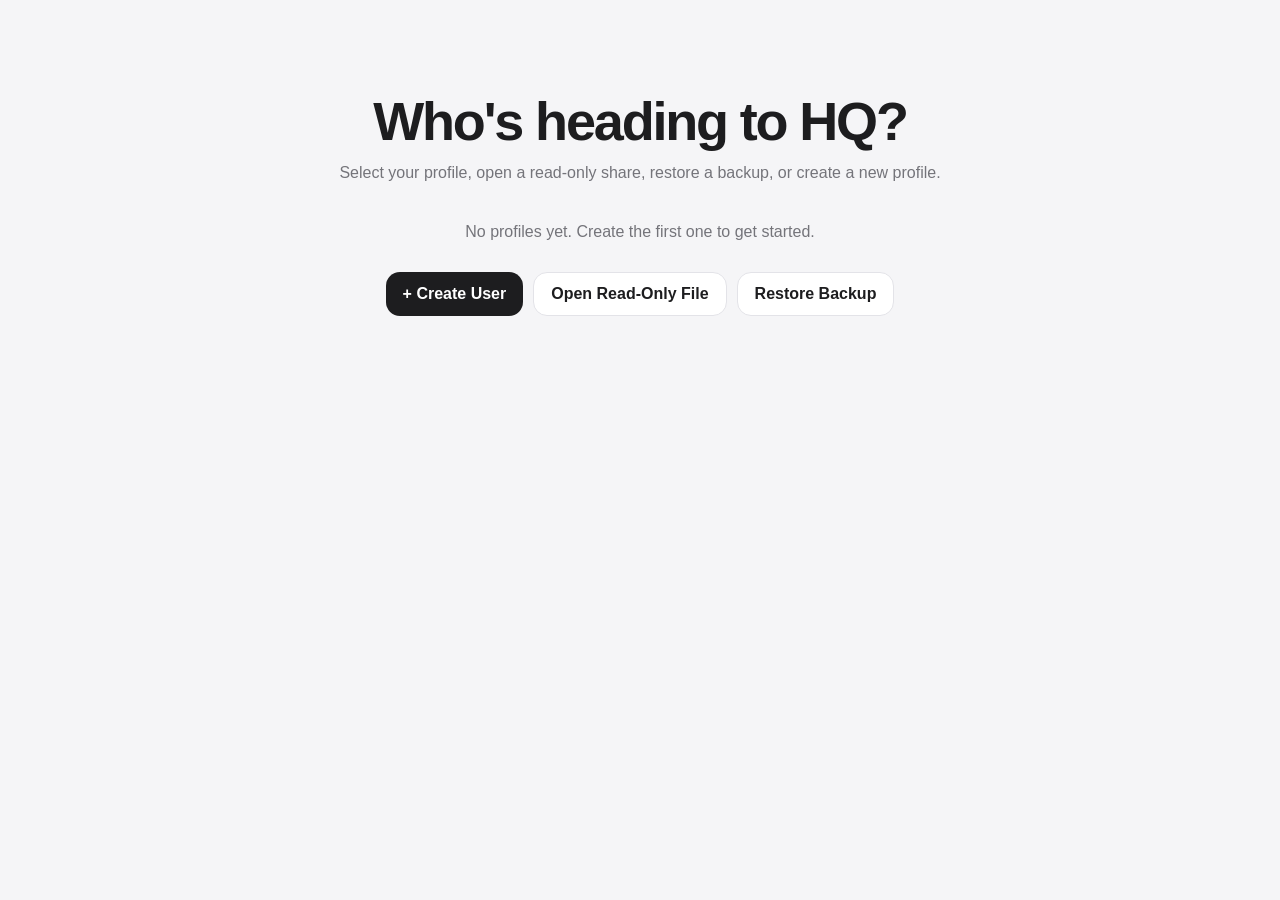
==== index.html @ ec0fa62e "Add Kindergarten to Grade 9 Math curriculum" ====
<!DOCTYPE html>
<html lang="en">
<head>
  <meta charset="UTF-8" />
  <meta name="viewport" content="width=device-width, initial-scale=1.0" />
  <title>Teacher HQ</title>
  <link rel="stylesheet" href="styles.css?v=9" />
  <link rel="stylesheet" href="lesson-planner.css?v=1" />
</head>
<body>

  <main id="userSelectionView" class="view">
    <section class="user-selection-shell">
      <div class="welcome-heading">
        <h1>Who's heading to HQ?</h1>
        <p>Select your profile, open a read-only share, restore a backup, or create a new profile.</p>
      </div>

      <div id="profileList" class="profile-grid"></div>

      <div class="stacked-actions">
        <button id="createUserButton" class="primary-button">+ Create User</button>
        <button id="openReadOnlyButton" class="secondary-button">Open Read-Only File</button>
        <button id="restoreBackupButton" class="secondary-button">Restore Backup</button>
      </div>

      <input id="readOnlyFileInput" class="hidden" type="file" accept=".html,.json,text/html,application/json" />
      <input id="restoreBackupInput" class="hidden" type="file" accept=".html,.json,text/html,application/json" />
    </section>
  </main>

  <main id="teacherHQView" class="view hidden">
    <div class="page-shell">
      <header class="top-bar">
        <div class="title-row">
          <h1>Teacher HQ</h1>
          <div id="readOnlyBanner" class="read-only-badge hidden">Read View</div>
        </div>

        <div class="current-user-area">
          <div id="currentUserAvatar" class="mini-avatar"></div>
          <div class="current-user-text">
            <span id="currentUsername"></span>
            <button id="switchUserButton" class="text-button">Switch User</button>
          </div>
        </div>
      </header>

      <section class="section">
        <div class="section-heading-row">
          <div>
            <h2>Overview</h2>
            <p id="activeTermsLabel" class="section-subtitle">No school terms yet.</p>
          </div>

          <div class="section-action-row edit-only">
            <button id="manageDaysOffButton" class="secondary-button icon-text-button" title="Manage holidays, PD days, and other no-school dates">🌴 Days Off</button>
            <button id="addTermButton" class="secondary-button">+ Add School Term</button>
          </div>
        </div>

        <div id="backupReminder" class="notice notice-backup hidden" role="status">
          <div class="notice-icon">↓</div>
          <div>
            <strong>Today's backup has not been downloaded yet.</strong>
            <p>Your working data is still stored in this browser. Download a daily backup for a portable recovery copy.</p>
          </div>
          <button id="backupReminderButton" class="secondary-button">Download Backup</button>
        </div>

        <div id="unplannedAlert" class="notice notice-danger hidden" role="status">
          <div class="notice-icon">!</div>
          <div>
            <strong id="unplannedAlertText">Unplanned instructional blocks need attention</strong>
            <p>Only Instructional Time blocks are included in this planning alert.</p>
          </div>
        </div>

        <div id="conflictAlert" class="notice notice-warning hidden" role="status">
          <div class="notice-icon">!</div>
          <div>
            <strong id="conflictAlertText">Schedule conflicts need review</strong>
            <p>Overlapping blocks are allowed, but are highlighted so you can confirm that the overlap is intentional.</p>
          </div>
        </div>

        <div id="pdAlert" class="notice notice-info hidden" role="status">
          <div class="notice-icon">i</div>
          <div>
            <strong id="pdAlertText">PD Day details need attention</strong>
            <p id="pdAlertDetail">A PD Day within the next two weeks is missing a location or topic.</p>
          </div>
          <button id="pdAlertButton" class="secondary-button edit-only">Review PD Days</button>
        </div>

        <section id="calendarCard" class="calendar-card" aria-label="Open full calendar">
          <div class="calendar-header">
            <div>
              <p class="small-label">Calendar</p>
              <h3 id="monthTitle"></h3>
            </div>
            <div class="calendar-controls">
              <button id="previousMonth" class="icon-button" aria-label="Previous month">←</button>
              <button id="nextMonth" class="icon-button" aria-label="Next month">→</button>
            </div>
          </div>

          <div id="calendarGrid" class="calendar-grid"></div>

          <div class="calendar-legend">
            <span><i class="legend-dot legend-red"></i> Unplanned</span>
            <span><i class="legend-dot legend-green"></i> Planned</span>
            <span><i class="legend-dot legend-yellow"></i> Conflict</span>
            <span><i class="legend-dot legend-blue"></i> Days Off / PD</span>
            <span><i class="legend-dot legend-grey"></i> Past / weekend</span>
          </div>

          <div class="calendar-footer">Click the calendar background to open the full calendar</div>
        </section>

        <div id="termSummaryList" class="term-summary-list"></div>
      </section>

      <section class="section">
        <div class="section-heading-row">
          <div>
            <h2>Unit Planner</h2>
            <p class="section-subtitle">Create units, select curriculum when available, allocate instructional hours, and build lesson placeholders from your real schedule.</p>
          </div>
          <button id="openUnitPlannerButton" class="primary-button edit-only">Open Unit Planner</button>
        </div>
        <div id="unitOverviewList" class="unit-overview-list"></div>
      </section>

      <section id="weeklyScheduleSection" class="section hidden">
        <div class="section-heading-row">
          <div>
            <h2>Weekly Blocks</h2>
            <p class="section-subtitle">Instructional Time blocks only. Red means the next occurrence needs planning; green means the next occurrence is planned.</p>
          </div>
        </div>
        <div id="weeklyScheduleDisplay"></div>
      </section>

      <section id="termsSection" class="section hidden">
        <div class="section-heading-row">
          <div>
            <h2>School Terms</h2>
            <p class="section-subtitle">Terms may overlap. Schedule changes create a new effective version so previous dates stay intact.</p>
          </div>
        </div>
        <div id="termsList" class="terms-list"></div>
      </section>

      <section class="section">
        <div class="section-heading-row">
          <div>
            <h2>Backup &amp; Share</h2>
            <p class="section-subtitle">Backups are restorable. Read View files can be opened directly or loaded into Teacher HQ without changing local data.</p>
          </div>
        </div>
        <div class="backup-actions">
          <button id="downloadBackupButton" class="primary-button">Download Daily Backup</button>
          <button id="downloadReadViewButton" class="secondary-button">Download Read View</button>
          <button id="previewReadViewButton" class="secondary-button">Preview Read View</button>
          <button id="restoreBackupHQButton" class="secondary-button edit-only">Restore Backup</button>
        </div>
        <p id="backupStatusText" class="section-subtitle backup-status"></p>
      </section>
    </div>
  </main>

  <dialog id="createUserDialog" class="modal">
    <form id="createUserForm" class="modal-content">
      <div class="modal-heading">
        <h2>Create User</h2>
        <button type="button" id="closeCreateUserButton" class="close-button" aria-label="Close">×</button>
      </div>
      <label class="form-field"><span>Username</span><input id="newUsername" type="text" maxlength="30" required placeholder="Enter a name" /></label>
      <fieldset class="form-field">
        <legend>Profile Colour</legend>
        <div id="profileColourChoices" class="colour-options">
          <button type="button" class="colour-choice" data-colour="#ff5f8f" style="--profile-colour:#ff5f8f" aria-label="Pink"></button>
          <button type="button" class="colour-choice" data-colour="#8c6cff" style="--profile-colour:#8c6cff" aria-label="Purple"></button>
          <button type="button" class="colour-choice" data-colour="#33c7ff" style="--profile-colour:#33c7ff" aria-label="Blue"></button>
          <button type="button" class="colour-choice" data-colour="#39d98a" style="--profile-colour:#39d98a" aria-label="Green"></button>
          <button type="button" class="colour-choice" data-colour="#b7f23a" style="--profile-colour:#b7f23a" aria-label="Lime"></button>
          <button type="button" class="colour-choice" data-colour="#ffb347" style="--profile-colour:#ffb347" aria-label="Orange"></button>
        </div>
      </fieldset>
      <label class="form-field"><span>Profile Picture <small>(optional)</small></span><input id="profileImageInput" type="file" accept="image/*" /></label>
      <div class="modal-actions"><button type="button" id="cancelCreateUserButton" class="secondary-button">Cancel</button><button type="submit" class="primary-button">Create User</button></div>
    </form>
  </dialog>

  <dialog id="termDialog" class="modal large-modal">
    <div class="modal-content">
      <div class="modal-heading">
        <div><h2 id="termDialogHeading">Add School Term</h2><p id="termDialogSubtitle" class="section-subtitle">Add a date range and its standard weekly schedule.</p></div>
        <button id="closeTermButton" type="button" class="close-button" aria-label="Close">×</button>
      </div>
      <section class="setup-section">
        <h3>Term Details</h3>
        <div class="form-grid">
          <label class="form-field"><span>Term Name</span><input id="termName" type="text" placeholder="2026/2027 — Fall Schedule" /></label>
          <label class="form-field"><span>Start Date</span><input id="termStart" type="date" /></label>
          <label class="form-field"><span>End Date</span><input id="termEnd" type="date" /></label>
        </div>
        <label id="effectiveDateField" class="form-field hidden"><span>Schedule changes effective</span><input id="scheduleEffectiveDate" type="date" /><small>Dates before this remain exactly as they were.</small></label>
      </section>
      <section class="setup-section">
        <div class="section-heading-row">
          <div><h3>Standard Weekly Schedule</h3><p class="section-subtitle">Overlaps are allowed and will be flagged.</p></div>
          <button id="addScheduleBlockButton" type="button" class="secondary-button">+ Add Block</button>
        </div>
        <div id="scheduleBuilder" class="weekly-schedule">
          <div class="weekday-column weekend-column"><h4>Sunday</h4><div id="SundayBlocks" class="weekday-blocks"></div></div>
          <div class="weekday-column"><h4>Monday</h4><div id="MondayBlocks" class="weekday-blocks"></div></div>
          <div class="weekday-column"><h4>Tuesday</h4><div id="TuesdayBlocks" class="weekday-blocks"></div></div>
          <div class="weekday-column"><h4>Wednesday</h4><div id="WednesdayBlocks" class="weekday-blocks"></div></div>
          <div class="weekday-column"><h4>Thursday</h4><div id="ThursdayBlocks" class="weekday-blocks"></div></div>
          <div class="weekday-column"><h4>Friday</h4><div id="FridayBlocks" class="weekday-blocks"></div></div>
          <div class="weekday-column weekend-column"><h4>Saturday</h4><div id="SaturdayBlocks" class="weekday-blocks"></div></div>
        </div>
      </section>
      <div class="modal-actions"><button id="cancelTermButton" type="button" class="secondary-button">Cancel</button><button id="saveTermButton" type="button" class="primary-button">Save Term</button></div>
    </div>
  </dialog>

  <dialog id="scheduleBlockDialog" class="modal">
    <form id="scheduleBlockForm" class="modal-content">
      <div class="modal-heading"><h2 id="scheduleBlockHeading">Add Block</h2><button id="closeScheduleBlockButton" type="button" class="close-button" aria-label="Close">×</button></div>
      <div class="form-field day-selector-field">
        <span>Repeat on</span>
        <div id="blockDayChoices" class="day-checkbox-row">
          <label class="day-checkbox weekend-day"><input type="checkbox" value="Sunday" /><span>Sun</span></label>
          <label class="day-checkbox"><input type="checkbox" value="Monday" checked /><span>Mon</span></label>
          <label class="day-checkbox"><input type="checkbox" value="Tuesday" /><span>Tue</span></label>
          <label class="day-checkbox"><input type="checkbox" value="Wednesday" /><span>Wed</span></label>
          <label class="day-checkbox"><input type="checkbox" value="Thursday" /><span>Thu</span></label>
          <label class="day-checkbox"><input type="checkbox" value="Friday" /><span>Fri</span></label>
          <label class="day-checkbox weekend-day"><input type="checkbox" value="Saturday" /><span>Sat</span></label>
        </div>
      </div>
      <div class="form-grid">
        <label class="form-field"><span>Start Time</span><input id="blockStartTime" type="time" value="08:00" required /></label>
        <label class="form-field"><span>End Time</span><input id="blockEndTime" type="time" value="09:00" required /></label>
        <label class="form-field"><span>Block Type</span><select id="blockType" required><option value="Instructional Time">Instructional Time</option><option value="Admin">Admin</option><option value="Prep / Planning">Prep / Planning</option><option value="Recess">Recess</option><option value="Lunch">Lunch</option><option value="Duty / Supervision">Duty / Supervision</option><option value="Other">Other</option></select></label>
      </div>
      <label class="form-field"><span>Optional Label</span><input id="blockLabel" type="text" placeholder="Morning routine, assembly, library..." /></label>
      <section id="instructionalOptions">
        <div class="form-grid two-column-grid">
          <label class="form-field"><span>Grade</span><select id="blockGrade"><option value="">Select grade</option></select></label>
          <label class="form-field"><span>Subject</span><select id="blockSubject"><option value="">Select subject</option></select></label>
        </div>
        <label class="checkbox-row"><input id="splitClassCheckbox" type="checkbox" /><span>This is a split class</span></label>
        <div id="splitGradeArea" class="hidden"><p class="field-heading">Select the grades in this split class</p><div id="splitGradeChoices" class="split-grade-options"></div></div>
        <div class="custom-entry-row"><button id="addCustomGradeButton" type="button" class="text-button">+ Add Grade</button><button id="addCustomSubjectButton" type="button" class="text-button">+ Add Subject</button></div>
      </section>
      <div class="modal-actions"><button id="cancelScheduleBlockButton" type="button" class="secondary-button">Cancel</button><button type="submit" class="primary-button">Save Block</button></div>
    </form>
  </dialog>

  <dialog id="dayDetailsDialog" class="modal">
    <div class="modal-content">
      <div class="modal-heading"><div><h2 id="dayDetailsHeading">Day Details</h2><p class="section-subtitle">Scheduled blocks for this date.</p></div><button id="closeDayDetailsButton" type="button" class="close-button" aria-label="Close">×</button></div>
      <div id="dayExceptionSummary" class="day-exception-summary hidden"></div>
      <div id="dayDetailsList" class="day-details-list"></div>
    </div>
  </dialog>

  <dialog id="daysOffDialog" class="modal extra-large-modal">
    <div class="modal-content">
      <div class="modal-heading">
        <div>
          <h2>Days Off &amp; PD Days</h2>
          <p class="section-subtitle">Add one day or a date range. These dates stay visible on the calendar, but instructional time and unit lessons are removed from them.</p>
        </div>
        <button id="closeDaysOffButton" type="button" class="close-button" aria-label="Close">×</button>
      </div>

      <div class="days-off-layout refined-days-off-layout">
        <form id="dayOffForm" class="day-off-form refined-day-off-form">
          <input id="dayOffId" type="hidden" />
          <input id="dayOffType" type="hidden" value="" />

          <section class="day-off-question-card">
            <p class="question-kicker">First</p>
            <h3>Is this a PD Day?</h3>
            <div class="choice-card-row two-choice-row">
              <label class="choice-card">
                <input id="dayOffPDYes" type="radio" name="dayOffIsPD" value="yes" />
                <span><strong>Yes</strong><small>Professional development</small></span>
              </label>
              <label class="choice-card">
                <input id="dayOffPDNo" type="radio" name="dayOffIsPD" value="no" />
                <span><strong>No</strong><small>Holiday or another day off</small></span>
              </label>
            </div>
          </section>

          <section id="nonPDTypeFields" class="day-off-question-card hidden">
            <p class="question-kicker">Type of day off</p>
            <h3>Is it a holiday or something else?</h3>
            <div class="choice-card-row two-choice-row">
              <label class="choice-card">
                <input id="dayOffHolidayChoice" type="radio" name="dayOffNonPDType" value="Holiday" />
                <span><strong>Holiday</strong><small>School or statutory holiday</small></span>
              </label>
              <label class="choice-card">
                <input id="dayOffOtherChoice" type="radio" name="dayOffNonPDType" value="Other" />
                <span><strong>Other</strong><small>Closure, event, or another unavailable day</small></span>
              </label>
            </div>
          </section>

          <section id="dayOffDetailsFields" class="hidden">
            <div class="date-range-panel">
              <div class="date-range-heading">
                <div>
                  <p class="question-kicker">Dates</p>
                  <h3>When does it happen?</h3>
                </div>
                <span class="date-range-hint">Use the same date twice for a single day.</span>
              </div>
              <div class="date-range-grid">
                <label class="date-card">
                  <span>Start Date</span>
                  <input id="dayOffStartDate" type="date" required />
                </label>
                <div class="date-range-arrow">→</div>
                <label class="date-card">
                  <span>End Date</span>
                  <input id="dayOffEndDate" type="date" required />
                </label>
              </div>
            </div>

            <div id="pdFields" class="day-off-detail-fields hidden">
              <label class="form-field">
                <span>Brief Description <small>(optional)</small></span>
                <textarea id="pdDescription" rows="3" placeholder="Literacy workshop, assessment training, division planning..."></textarea>
              </label>
              <label class="form-field">
                <span>Location <small>(optional)</small></span>
                <input id="pdLocation" type="text" placeholder="School, district office, conference centre..." />
              </label>
            </div>

            <div id="nonPDFields" class="day-off-detail-fields hidden">
              <label class="form-field">
                <span>Title <small>(optional)</small></span>
                <input id="dayOffLabel" type="text" list="holidayNameSuggestions" placeholder="Thanksgiving, School Closure, Sports Day..." />
                <datalist id="holidayNameSuggestions"></datalist>
                <small id="holidayNameHint" class="hidden">Previously saved holiday names will appear as suggestions.</small>
              </label>
              <label class="form-field">
                <span>Brief Description <small>(optional)</small></span>
                <textarea id="dayOffDescription" rows="3" placeholder="What is this day off for?"></textarea>
              </label>
              <label class="form-field">
                <span>Notes <small>(optional)</small></span>
                <textarea id="dayOffNotes" rows="3" placeholder="Anything useful to remember later..."></textarea>
              </label>
            </div>
          </section>

          <div class="modal-actions compact-actions">
            <button id="cancelDayOffEditButton" type="button" class="secondary-button hidden">Cancel Edit</button>
            <button id="saveDayOffButton" type="submit" class="primary-button">Save Days</button>
          </div>
        </form>

        <div class="saved-days-panel">
          <div class="section-heading-row compact-heading-row">
            <div><h3>Saved Days</h3><p class="section-subtitle">Ranges stay grouped together here.</p></div>
          </div>
          <div id="daysOffList" class="days-off-list"></div>
        </div>
      </div>
    </div>
  </dialog>

  <dialog id="unitPlannerDialog" class="modal extra-large-modal">
    <div class="modal-content">
      <div class="modal-heading"><div><h2>Unit Planner</h2><p class="section-subtitle">Your units are built from the real teaching schedule.</p></div><button id="closeUnitPlannerButton" type="button" class="close-button" aria-label="Close">×</button></div>
      <div class="section-heading-row"><div><h3>Unit Plans</h3><p class="section-subtitle">No sample units are created automatically.</p></div><button id="createUnitButton" class="primary-button edit-only">+ Create Unit</button></div>
      <div id="unitPlannerList" class="unit-planner-list"></div>
    </div>
  </dialog>

  <dialog id="unitWizardDialog" class="modal extra-large-modal">
    <div class="modal-content unit-wizard-content">
      <div class="modal-heading"><div><h2 id="unitWizardHeading">Create Unit</h2><p id="unitWizardStepLabel" class="section-subtitle">Step 1 of 4</p></div><button id="closeUnitWizardButton" type="button" class="close-button" aria-label="Close">×</button></div>
      <div class="wizard-progress"><span data-wizard-step="1">Class</span><span data-wizard-step="2">Curriculum</span><span data-wizard-step="3">Time</span><span data-wizard-step="4">Calendar</span></div>

      <section id="unitStep1" class="wizard-step">
        <h3>What are you planning?</h3>
        <label class="form-field"><span>Unit Name</span><input id="unitNameInput" type="text" placeholder="Number A: Place Value" /></label>
        <label class="form-field"><span>Grade / Subject from your schedule</span><select id="unitClassSelect"><option value="">Select a class</option></select></label>
        <div class="manual-class-box">
          <p class="field-heading">Need something that is not in the schedule?</p>
          <div class="form-grid two-column-grid"><label class="form-field"><span>Grade / Class</span><input id="unitManualGrade" type="text" placeholder="Grade 4 or Grade 5/6" /></label><label class="form-field"><span>Subject</span><input id="unitManualSubject" type="text" placeholder="Math" /></label></div>
          <button id="useManualClassButton" type="button" class="secondary-button">Use Manual Grade / Subject</button>
        </div>
        <div id="unitClassSummary" class="selection-summary hidden"></div>
      </section>

      <section id="unitStep2" class="wizard-step hidden">
        <div class="section-heading-row">
          <div>
            <h3>Select Curriculum</h3>
            <p class="section-subtitle">Expand any branch without changing its selections. Select or clear curriculum at any level.</p>
          </div>
          <div class="section-action-row">
            <button id="selectAllCurriculumButton" type="button" class="secondary-button">Select All</button>
            <button id="clearCurriculumSelectionButton" type="button" class="secondary-button">Clear All</button>
          </div>
        </div>
        <div id="curriculumBrowser" class="curriculum-browser"></div>
        <p id="curriculumEmptyMessage" class="empty-state hidden">No curriculum has been loaded for this grade/subject yet. Continue now and add it later.</p>
      </section>

      <section id="unitStep3" class="wizard-step hidden">
        <h3>How much instructional time does this unit get?</h3>
        <p class="section-subtitle">Enter time naturally. Teacher HQ stores it in 15-minute increments for scheduling.</p>
        <div class="allocation-grid">
          <div class="form-field">
            <span>Time Allocated to Unit</span>
            <div class="hours-minutes-input">
              <label><span>Hours</span><input id="unitHoursWholeInput" type="number" min="0" step="1" inputmode="numeric" placeholder="20" /></label>
              <label><span>Minutes</span>
                <select id="unitMinutesSelect">
                  <option value="0">0 min</option>
                  <option value="15">15 min</option>
                  <option value="30">30 min</option>
                  <option value="45">45 min</option>
                </select>
              </label>
            </div>
            <small>15 min = .25 hr · 30 min = .5 hr · 45 min = .75 hr</small>
          </div>
          <div class="allocation-or">or</div>
          <label class="form-field"><span>Percentage of Available Instructional Time</span><input id="unitPercentageInput" type="number" min="0" max="100" step="0.1" placeholder="20" /><small id="availableHoursText">Available instructional time will be calculated from the master calendar.</small></label>
        </div>
        <label id="manualAvailableHoursField" class="form-field hidden"><span>Total Instructional Hours Available for this Class</span><input id="manualAvailableHoursInput" type="number" min="0" step="0.25" placeholder="120" /><small>No matching calendar blocks were found, so enter the total manually for percentage calculations.</small></label>
        <div id="unitAllocationSummary" class="selection-summary hidden"></div>
      </section>

      <section id="unitStep4" class="wizard-step hidden">
        <div class="section-heading-row unit-calendar-heading-row">
          <div><h3>Choose a Unit Start Date</h3></div>
          <div class="calendar-controls"><button id="unitPreviousMonth" type="button" class="icon-button" aria-label="Previous month">←</button><button id="unitNextMonth" type="button" class="icon-button" aria-label="Next month">→</button></div>
        </div>

        <div id="unitColourPanel" class="unit-colour-panel hidden">
          <div class="unit-colour-copy">
            <p class="question-kicker">Unit Colour</p>
            <strong>Give this unit its own colour.</strong>
            <span>Teacher HQ starts with a bright colour that is different from other units in this class. You can change it with the spectrum or a hex code.</span>
          </div>
          <div class="unit-colour-controls">
            <label class="colour-spectrum-control" title="Open colour spectrum">
              <input id="unitColourPicker" type="color" value="#ff5f8f" />
            </label>
            <label class="hex-colour-field"><span>Hex</span><input id="unitColourHex" type="text" maxlength="7" value="#FF5F8F" placeholder="#FF5F8F" /></label>
            <button id="nextUnitColourButton" type="button" class="secondary-button">Try Another Fun Colour</button>
          </div>
          <p id="unitColourStatus" class="unit-colour-status"></p>
        </div>

        <h4 id="unitMonthTitle" class="unit-month-title"></h4>
        <div id="unitCalendarGrid" class="calendar-grid unit-calendar-grid"></div>
        <div class="unit-calendar-legend">
          <span><i class="legend-dot legend-available"></i> Class available</span>
          <span><i class="legend-dot legend-off"></i> Day off / PD</span>
          <span><i class="legend-dot legend-purple"></i> Other units in this class</span>
          <span id="unitColourLegend" class="hidden"><i id="unitColourLegendSwatch" class="legend-dot"></i> This unit</span>
        </div>
        <div id="unitScheduleSummary" class="selection-summary hidden"></div>
      </section>

      <div class="wizard-actions"><button id="unitWizardBackButton" type="button" class="secondary-button">Back</button><button id="unitWizardNextButton" type="button" class="primary-button">Continue</button></div>
    </div>
  </dialog>

  <dialog id="unitDetailDialog" class="modal workspace-modal">
    <div class="modal-content unit-workspace-content">
      <header class="unit-workspace-header">
        <div class="unit-workspace-title-area">
          <button id="unitWorkspaceTitleButton" type="button" class="unit-workspace-title edit-only" title="Click to rename this unit">Unit</button>
          <input id="unitWorkspaceTitleInput" class="unit-workspace-title-input hidden edit-only" type="text" maxlength="100" />
          <h2 id="unitDetailHeading" class="read-only-unit-title">Unit</h2>
          <p id="unitDetailMeta" class="section-subtitle"></p>

          <div class="unit-workspace-meta-actions">
            <button id="unitWorkspaceClassButton" type="button" class="workspace-meta-chip edit-only" title="Edit grade / subject"></button>
            <button id="unitWorkspaceDateButton" type="button" class="workspace-meta-chip edit-only" title="Edit start date and unit colour"></button>
            <button id="unitWorkspaceTimeButton" type="button" class="workspace-meta-chip edit-only" title="Edit allocated instructional time"></button>
            <button id="unitWorkspaceColourButton" type="button" class="workspace-colour-chip edit-only" title="Edit unit colour"><span id="unitWorkspaceColourSwatch"></span> Colour</button>
          </div>
        </div>
        <button id="closeUnitDetailButton" type="button" class="close-button" aria-label="Close">×</button>
      </header>

      <nav id="unitWorkspaceNav" class="unit-workspace-nav" aria-label="Unit workspace sections">
        <button type="button" data-unit-section="curriculum">Curriculum</button>
        <button type="button" data-unit-section="simulation">Simulation</button>
        <button type="button" data-unit-section="project">Project</button>
        <button type="button" data-unit-section="assessments">Assessments</button>
        <button type="button" data-unit-section="resources">Resources</button>
        <button type="button" data-unit-section="fieldTrips">Field Trips</button>
        <button type="button" data-unit-section="lessons">Lessons</button>
        <button type="button" data-unit-section="numeracy">Numeracy</button>
        <button type="button" data-unit-section="literacy">Literacy</button>
        <button type="button" data-unit-section="learningModalities">Learning Modalities</button>
        <button type="button" data-unit-section="indigenousVoices">Indigenous Voices</button>
        <button type="button" data-unit-section="cognitiveTempo">Cognitive Tempo</button>
      </nav>

      <section id="unitWorkspaceCalendarView" class="unit-workspace-calendar-view">
        <div class="section-heading-row workspace-calendar-heading">
          <div>
            <p class="small-label">Grade / Subject Calendar</p>
            <h3 id="unitWorkspaceMonthTitle"></h3>
          </div>
          <div class="calendar-controls">
            <button id="unitWorkspacePreviousMonth" type="button" class="icon-button" aria-label="Previous month">←</button>
            <button id="unitWorkspaceNextMonth" type="button" class="icon-button" aria-label="Next month">→</button>
          </div>
        </div>
        <div id="unitWorkspaceCalendarGrid" class="calendar-grid unit-workspace-calendar-grid"></div>
        <div id="unitWorkspaceCalendarLegend" class="unit-workspace-calendar-legend"></div>
      </section>

      <section id="unitWorkspacePanel" class="unit-workspace-panel hidden">
        <div class="unit-workspace-panel-heading">
          <button id="unitWorkspaceBackToCalendar" type="button" class="text-button">← Back to Calendar</button>
          <div>
            <p class="small-label">Unit Workspace</p>
            <h3 id="unitWorkspacePanelHeading"></h3>
          </div>
        </div>
        <div id="unitWorkspacePanelContent"></div>
      </section>
    </div>
  </dialog>

  <dialog id="lessonPlaceholderDialog" class="modal">
    <div class="modal-content">
      <div class="modal-heading"><div><h2 id="lessonPlaceholderHeading">Lesson</h2><p id="lessonPlaceholderMeta" class="section-subtitle"></p></div><button id="closeLessonPlaceholderButton" type="button" class="close-button" aria-label="Close">×</button></div>
      <div id="lessonPlaceholderDetails" class="lesson-placeholder-details"></div>
      <div class="notice notice-backup"><div class="notice-icon">→</div><div><strong>Lesson Planner is ready.</strong><p>This lesson record opens the living Lesson Planner and keeps its date, time, class, subject and unit attached.</p></div></div>
      <div class="modal-actions"><button id="startLessonPlannerButton" type="button" class="primary-button">Open Lesson Planner</button></div>
    </div>
  </dialog>

  <script src="curriculum-data.js?v=3"></script>
  <script src="bloom-data.js?v=2"></script>
  <script src="app.js?v=9"></script>
  <script src="lesson-planner.js?v=1"></script>
</body>
</html>
---- styles.css ----
:root {
  --bg: #f5f5f7;
  --surface: #ffffff;
  --surface-soft: #f0f0f2;
  --text: #1d1d1f;
  --muted: #74747a;
  --border: #e3e3e8;
  --shadow: 0 10px 30px rgba(0, 0, 0, 0.06);
  --radius: 22px;

  --danger: #e5484d;
  --danger-soft: #fff1f1;
  --success: #2e9d62;
  --success-soft: #ecf8f1;
  --warning: #d89a19;
  --warning-soft: #fff8e5;

  --admin: #5f82d9;
  --prep: #9167d8;
  --recess: #f08c46;
  --lunch: #d8ab2f;
  --duty: #3aa5a0;
  --other: #8c8c94;
}

* {
  box-sizing: border-box;
}

html {
  font-family: -apple-system, BlinkMacSystemFont, "Segoe UI", sans-serif;
}

body {
  margin: 0;
  background: var(--bg);
  color: var(--text);
}

button,
input,
select {
  font: inherit;
}

button {
  cursor: pointer;
}

.hidden {
  display: none !important;
}

.view {
  min-height: 100vh;
}

.page-shell {
  width: min(1180px, 92%);
  margin: 0 auto;
  padding: 44px 0 80px;
}

h1,
h2,
h3,
h4,
p {
  margin-top: 0;
}

h1 {
  margin-bottom: 0;
  font-size: clamp(36px, 5vw, 54px);
  letter-spacing: -0.04em;
}

h2 {
  margin-bottom: 6px;
  font-size: 28px;
}

h3 {
  margin-bottom: 8px;
  font-size: 21px;
}

.section {
  margin-top: 48px;
}

.section-heading-row {
  display: flex;
  align-items: flex-start;
  justify-content: space-between;
  gap: 20px;
  margin-bottom: 18px;
}

.section-subtitle {
  margin: 0;
  color: var(--muted);
  line-height: 1.5;
}

.small-label {
  margin: 0 0 4px;
  color: var(--muted);
  font-size: 12px;
  font-weight: 700;
  text-transform: uppercase;
  letter-spacing: 0.07em;
}


/* ---------------------------------------------------------
   BUTTONS
---------------------------------------------------------- */

.primary-button,
.secondary-button {
  border: 0;
  border-radius: 14px;
  padding: 12px 17px;
  font-weight: 700;
}

.primary-button {
  background: #1d1d1f;
  color: white;
}

.primary-button:hover {
  background: #353538;
}

.secondary-button {
  background: var(--surface);
  color: var(--text);
  border: 1px solid var(--border);
}

.secondary-button:hover {
  background: #fafafa;
}

.text-button {
  padding: 0;
  border: 0;
  background: transparent;
  color: #5668d8;
  font-weight: 700;
}

.icon-button,
.close-button {
  display: grid;
  place-items: center;
  border: 0;
  background: var(--surface-soft);
  color: var(--text);
}

.icon-button {
  width: 38px;
  height: 38px;
  border-radius: 50%;
}

.close-button {
  width: 38px;
  height: 38px;
  border-radius: 12px;
  font-size: 25px;
}

.stacked-actions {
  display: flex;
  justify-content: center;
  flex-wrap: wrap;
  gap: 10px;
}


/* ---------------------------------------------------------
   USER SELECTION
---------------------------------------------------------- */

.user-selection-shell {
  width: min(850px, 92%);
  margin: 0 auto;
  padding: 90px 0;
  text-align: center;
}

.welcome-heading {
  margin-bottom: 38px;
}

.welcome-heading p {
  margin-top: 12px;
  color: var(--muted);
}

.profile-grid {
  display: grid;
  grid-template-columns: repeat(auto-fit, minmax(170px, 1fr));
  gap: 18px;
  margin: 0 auto 28px;
}

.profile-card {
  padding: 25px;
  border: 1px solid var(--border);
  border-radius: var(--radius);
  background: var(--surface);
  box-shadow: var(--shadow);
  transition:
    transform 0.18s ease,
    box-shadow 0.18s ease;
}

.profile-card:hover {
  transform: translateY(-3px);
  box-shadow: 0 14px 34px rgba(0, 0, 0, 0.09);
}

.profile-avatar {
  width: 74px;
  height: 74px;
  margin: 0 auto 14px;
  border-radius: 50%;
  overflow: hidden;
  background: #dddddf;
}

.profile-avatar img,
.mini-avatar img {
  width: 100%;
  height: 100%;
  object-fit: cover;
}

.profile-name {
  margin: 0;
  font-weight: 750;
  font-size: 18px;
}


/* ---------------------------------------------------------
   HEADER
---------------------------------------------------------- */

.top-bar {
  display: flex;
  align-items: center;
  justify-content: space-between;
  gap: 20px;
}

.current-user-area {
  display: flex;
  align-items: center;
  gap: 11px;
}

.mini-avatar {
  width: 46px;
  height: 46px;
  flex: 0 0 auto;
  border-radius: 50%;
  overflow: hidden;
}

.current-user-text {
  display: flex;
  flex-direction: column;
  align-items: flex-start;
  gap: 3px;
}

#currentUsername {
  font-weight: 750;
}

.read-only-badge {
  display: inline-block;
  margin-top: 8px;
  padding: 5px 9px;
  border-radius: 999px;
  background: #ececf2;
  color: #5d5d65;
  font-size: 12px;
  font-weight: 750;
}

body.read-only .edit-only {
  display: none !important;
}


/* ---------------------------------------------------------
   NOTICES
---------------------------------------------------------- */

.notice {
  display: flex;
  align-items: flex-start;
  gap: 14px;
  margin-bottom: 14px;
  padding: 16px 18px;
  border-radius: 16px;
  border: 1px solid var(--border);
}

.notice > div:nth-child(2) {
  flex: 1;
}

.notice strong {
  display: block;
  margin-bottom: 4px;
}

.notice p {
  margin: 0;
  font-size: 13px;
  line-height: 1.4;
}

.notice-icon {
  display: grid;
  place-items: center;
  width: 34px;
  height: 34px;
  flex: 0 0 auto;
  border-radius: 50%;
  color: white;
  font-weight: 800;
}

.notice-danger {
  border-color: #f0b5b5;
  background: var(--danger-soft);
}

.notice-danger .notice-icon {
  background: var(--danger);
}

.notice-danger p {
  color: #7d4a4a;
}

.notice-warning {
  border-color: #ead395;
  background: var(--warning-soft);
}

.notice-warning .notice-icon {
  background: var(--warning);
}

.notice-warning p {
  color: #775f24;
}

.notice-backup {
  border-color: #c9d3f0;
  background: #f2f5ff;
}

.notice-backup .notice-icon {
  background: #5f76c7;
}

.notice-backup p {
  color: #56617e;
}


/* ---------------------------------------------------------
   CALENDAR
---------------------------------------------------------- */

.calendar-card {
  padding: 26px;
  border-radius: 26px;
  background: var(--surface);
  box-shadow: var(--shadow);
  cursor: pointer;
  transition:
    transform 0.18s ease,
    box-shadow 0.18s ease;
}

.calendar-card:hover {
  transform: translateY(-2px);
  box-shadow: 0 14px 34px rgba(0, 0, 0, 0.09);
}

.calendar-header {
  display: flex;
  align-items: center;
  justify-content: space-between;
  gap: 18px;
  margin-bottom: 18px;
}

.calendar-header h3 {
  margin: 0;
  font-size: 25px;
}

.calendar-controls {
  display: flex;
  gap: 8px;
}

.calendar-grid {
  display: grid;
  grid-template-columns: repeat(7, minmax(0, 1fr));
  gap: 7px;
}

.weekday {
  padding: 7px 2px 9px;
  text-align: center;
  color: var(--muted);
  font-size: 12px;
  font-weight: 700;
}

.day {
  position: relative;
  min-height: 66px;
  padding: 8px;
  border-radius: 13px;
  background: #fbfbfc;
  font-size: 14px;
  cursor: pointer;
}

.day:hover {
  outline: 2px solid #dedee4;
}

.day.weekend {
  color: #a2a2a8;
  background: #f4f4f5;
}

.day.today {
  box-shadow: inset 0 0 0 2px #1d1d1f;
  font-weight: 800;
}

.day.past {
  opacity: 0.55;
}

.day.empty {
  visibility: hidden;
}

.day-number {
  display: inline-block;
  min-width: 24px;
}

.day-statuses {
  display: flex;
  flex-wrap: wrap;
  gap: 4px;
  margin-top: 7px;
}

.calendar-status {
  display: inline-flex;
  align-items: center;
  justify-content: center;
  min-width: 20px;
  height: 20px;
  padding: 0 6px;
  border-radius: 999px;
  color: white;
  font-size: 10px;
  font-weight: 800;
}

.status-red {
  background: var(--danger);
}

.status-green {
  background: var(--success);
}

.status-yellow {
  background: var(--warning);
  color: #33260a;
}

.calendar-legend {
  display: flex;
  flex-wrap: wrap;
  gap: 14px;
  margin-top: 16px;
  color: var(--muted);
  font-size: 12px;
}

.calendar-legend span {
  display: inline-flex;
  align-items: center;
  gap: 6px;
}

.legend-dot {
  width: 9px;
  height: 9px;
  border-radius: 50%;
}

.legend-red {
  background: var(--danger);
}

.legend-green {
  background: var(--success);
}

.legend-yellow {
  background: var(--warning);
}

.legend-grey {
  background: #a7a7ae;
}

.calendar-footer {
  margin-top: 14px;
  color: var(--muted);
  font-size: 13px;
  text-align: right;
}


/* ---------------------------------------------------------
   TERM SUMMARY / TERMS
---------------------------------------------------------- */

.term-summary-list {
  display: grid;
  grid-template-columns: repeat(auto-fit, minmax(210px, 1fr));
  gap: 12px;
  margin-top: 18px;
}

.term-summary-card,
.term-card {
  padding: 17px;
  border: 1px solid var(--border);
  border-radius: 17px;
  background: var(--surface);
}

.term-summary-card strong,
.term-card strong {
  display: block;
}

.term-summary-meta,
.term-meta {
  margin-top: 5px;
  color: var(--muted);
  font-size: 12px;
  line-height: 1.45;
}

.term-summary-card.current {
  border-color: #9bcbb0;
  box-shadow: inset 0 0 0 1px #9bcbb0;
}

.term-summary-card.past-term {
  opacity: 0.6;
}

.terms-list {
  display: grid;
  gap: 12px;
}

.term-card {
  display: flex;
  align-items: center;
  justify-content: space-between;
  gap: 18px;
}

.term-card-actions {
  flex: 0 0 auto;
}


/* ---------------------------------------------------------
   WEEKLY SCHEDULE
---------------------------------------------------------- */

.weekly-term-group {
  margin-bottom: 24px;
}

.weekly-term-heading {
  display: flex;
  align-items: baseline;
  justify-content: space-between;
  gap: 12px;
  margin-bottom: 10px;
}

.weekly-term-heading p {
  margin: 0;
  color: var(--muted);
  font-size: 12px;
}

.weekly-schedule {
  display: grid;
  grid-template-columns: repeat(7, minmax(150px, 1fr));
  gap: 12px;
  overflow-x: auto;
}

.weekday-column {
  min-width: 150px;
  padding: 15px;
  border-radius: 18px;
  background: var(--surface);
  border: 1px solid var(--border);
}

.weekday-column h4 {
  margin-bottom: 13px;
  text-align: center;
}

.weekend-column {
  background: #f3f3f5;
  opacity: 0.78;
}

.weekday-blocks {
  display: flex;
  flex-direction: column;
  gap: 9px;
}

.schedule-block {
  padding: 11px;
  border-radius: 13px;
  background: #f2f2f4;
  border-left: 4px solid var(--other);
}

.schedule-block.block-instructional-unplanned {
  background: var(--danger-soft);
  border-left-color: var(--danger);
}

.schedule-block.block-instructional-planned {
  background: var(--success-soft);
  border-left-color: var(--success);
}

.schedule-block.block-admin {
  border-left-color: var(--admin);
}

.schedule-block.block-prep {
  border-left-color: var(--prep);
}

.schedule-block.block-recess {
  border-left-color: var(--recess);
}

.schedule-block.block-lunch {
  border-left-color: var(--lunch);
}

.schedule-block.block-duty {
  border-left-color: var(--duty);
}

.schedule-block.block-other {
  border-left-color: var(--other);
}

.schedule-block-time {
  margin-bottom: 4px;
  font-size: 12px;
  color: var(--muted);
  font-weight: 700;
}

.schedule-block-title {
  font-weight: 750;
  line-height: 1.3;
}

.schedule-block-detail {
  margin-top: 3px;
  color: var(--muted);
  font-size: 12px;
  line-height: 1.35;
}

.schedule-block-actions {
  display: flex;
  gap: 10px;
  margin-top: 9px;
}

.schedule-block-actions button {
  padding: 0;
  border: 0;
  background: transparent;
  color: #5668d8;
  font-size: 12px;
  font-weight: 700;
}


/* ---------------------------------------------------------
   BACKUP & SHARE
---------------------------------------------------------- */

.backup-actions {
  display: flex;
  flex-wrap: wrap;
  gap: 10px;
}

.backup-status {
  margin-top: 12px;
}


/* ---------------------------------------------------------
   DAY DETAILS
---------------------------------------------------------- */

.day-details-list {
  display: grid;
  gap: 10px;
}

.day-detail-card {
  padding: 14px;
  border: 1px solid var(--border);
  border-radius: 14px;
  background: #fafafa;
  border-left: 4px solid var(--other);
}

.day-detail-card.past-occurrence {
  opacity: 0.62;
}

.day-detail-card.status-unplanned {
  background: var(--danger-soft);
  border-left-color: var(--danger);
}

.day-detail-card.status-planned {
  background: var(--success-soft);
  border-left-color: var(--success);
}

.day-detail-card.status-conflict {
  box-shadow: inset 0 0 0 2px #e8c564;
}

.day-detail-header {
  display: flex;
  justify-content: space-between;
  gap: 14px;
}

.day-detail-actions {
  margin-top: 10px;
}

.conflict-note {
  display: inline-block;
  margin-top: 7px;
  padding: 4px 7px;
  border-radius: 8px;
  background: var(--warning-soft);
  color: #765d20;
  font-size: 11px;
  font-weight: 700;
}


/* ---------------------------------------------------------
   MODALS
---------------------------------------------------------- */

.modal {
  width: min(650px, 92vw);
  max-height: 90vh;
  padding: 0;
  border: 0;
  border-radius: 24px;
  background: transparent;
}

.large-modal {
  width: min(1150px, 95vw);
}

.modal::backdrop {
  background: rgba(20, 20, 24, 0.42);
  backdrop-filter: blur(4px);
}

.modal-content {
  max-height: 90vh;
  overflow-y: auto;
  padding: 27px;
  border-radius: 24px;
  background: var(--surface);
}

.modal-heading {
  display: flex;
  align-items: flex-start;
  justify-content: space-between;
  gap: 16px;
  margin-bottom: 25px;
}

.modal-heading h2 {
  margin: 0;
}

.modal-actions {
  display: flex;
  justify-content: flex-end;
  gap: 10px;
  margin-top: 28px;
}


/* ---------------------------------------------------------
   FORMS
---------------------------------------------------------- */

.form-field {
  display: flex;
  flex-direction: column;
  gap: 7px;
  margin-bottom: 17px;
}

.form-field > span,
.form-field legend,
.field-heading {
  font-size: 13px;
  font-weight: 750;
}

.form-field small {
  color: var(--muted);
  font-weight: 500;
  line-height: 1.4;
}

.form-field input,
.form-field select {
  width: 100%;
  padding: 11px 12px;
  border: 1px solid var(--border);
  border-radius: 12px;
  background: #fafafa;
  color: var(--text);
  outline: none;
}

.form-field input:focus,
.form-field select:focus {
  border-color: #9a9af8;
  box-shadow: 0 0 0 3px rgba(100, 100, 255, 0.11);
}

.form-grid {
  display: grid;
  grid-template-columns: repeat(3, minmax(0, 1fr));
  gap: 14px;
}

.two-column-grid {
  grid-template-columns: repeat(2, minmax(0, 1fr));
}

fieldset.form-field {
  padding: 0;
  border: 0;
}

.colour-options {
  display: flex;
  flex-wrap: wrap;
  gap: 10px;
  margin-top: 7px;
}

.colour-choice {
  width: 38px;
  height: 38px;
  border: 3px solid transparent;
  border-radius: 50%;
  background: var(--profile-colour);
}

.colour-choice.selected {
  border-color: #1d1d1f;
  transform: scale(1.08);
}

.setup-section {
  padding-top: 6px;
  margin-bottom: 30px;
}

.checkbox-row {
  display: flex;
  align-items: center;
  gap: 9px;
  margin: 5px 0 16px;
  font-weight: 650;
}

.split-grade-options {
  display: grid;
  grid-template-columns: repeat(auto-fit, minmax(115px, 1fr));
  gap: 8px;
  margin-bottom: 16px;
}

.split-grade-options label {
  display: flex;
  align-items: center;
  gap: 7px;
  padding: 9px;
  border: 1px solid var(--border);
  border-radius: 11px;
}

.custom-entry-row {
  display: flex;
  gap: 20px;
  margin-top: 10px;
}


/* ---------------------------------------------------------
   REPEATING DAY SELECTOR
---------------------------------------------------------- */

.day-selector-field {
  grid-column: 1 / -1;
}

.day-checkbox-row {
  display: grid;
  grid-template-columns: repeat(7, minmax(58px, 1fr));
  gap: 8px;
}

.day-checkbox {
  position: relative;
}

.day-checkbox input {
  position: absolute;
  opacity: 0;
  pointer-events: none;
}

.day-checkbox span {
  display: block;
  padding: 10px 8px;
  border: 1px solid var(--border);
  border-radius: 11px;
  background: #fafafa;
  text-align: center;
  font-size: 13px;
  font-weight: 700;
  transition:
    background 0.15s ease,
    border-color 0.15s ease,
    transform 0.15s ease;
}

.day-checkbox input:checked + span {
  background: #1d1d1f;
  color: white;
  border-color: #1d1d1f;
}

.day-checkbox span:hover {
  transform: translateY(-1px);
}

.day-checkbox.weekend-day span {
  color: #99999f;
  background: #f2f2f4;
}

.day-checkbox.weekend-day input:checked + span {
  color: white;
  background: #66666b;
  border-color: #66666b;
}


/* ---------------------------------------------------------
   MOBILE
---------------------------------------------------------- */

@media (max-width: 800px) {
  .top-bar,
  .section-heading-row,
  .term-card {
    align-items: flex-start;
    flex-direction: column;
  }

  .form-grid,
  .two-column-grid {
    grid-template-columns: 1fr;
  }

  .notice {
    flex-wrap: wrap;
  }
}

@media (max-width: 520px) {
  .day-checkbox-row {
    grid-template-columns: repeat(4, 1fr);
  }

  .page-shell {
    padding-top: 28px;
  }

  .user-selection-shell {
    padding-top: 55px;
  }

  .calendar-card {
    padding: 17px;
  }

  .day {
    min-height: 52px;
    padding: 6px;
  }

  .current-user-area {
    width: 100%;
  }
}

/* =========================================================
   RELEASE: DAYS OFF + READ-ONLY UPLOAD + UNIT PLANNER
========================================================= */

.title-row {
  display: flex;
  align-items: center;
  gap: 12px;
  flex-wrap: wrap;
}

.avatar-initial {
  width: 100%;
  height: 100%;
  display: grid;
  place-items: center;
  font-size: 24px;
  font-weight: 800;
  color: #1d1d1f;
}

.section-action-row {
  display: flex;
  gap: 10px;
  flex-wrap: wrap;
}

.icon-text-button {
  white-space: nowrap;
}

.extra-large-modal {
  width: min(1280px, 96vw);
}

.notice-info {
  background: #eef6ff;
  border-color: #b9d7ff;
}

.notice-info .notice-icon {
  background: #4e8de8;
}

.notice-info p {
  color: #49627e;
}

.legend-blue {
  background: #4e8de8;
}

.legend-available {
  background: #30b978;
}

.legend-off {
  background: #4e8de8;
}

.legend-purple {
  background: #8c6cff;
}

.weekend-heading {
  opacity: .55;
}

.day.no-school-day {
  background: #eef5ff;
  color: #49627e;
  box-shadow: inset 0 0 0 1px #c5dcfa;
}

.day-off-chip {
  position: absolute;
  left: 5px;
  right: 5px;
  bottom: 5px;
  border-radius: 7px;
  padding: 3px 5px;
  background: #dbeaff;
  color: #315f98;
  font-size: 9px;
  font-weight: 800;
  text-align: center;
  overflow: hidden;
  text-overflow: ellipsis;
  white-space: nowrap;
}

.day-off-chip.pd-chip {
  background: #d8eaff;
  color: #245eaa;
}

.day-exception-summary {
  margin-bottom: 14px;
  padding: 13px 15px;
  border-radius: 14px;
  background: #eef5ff;
  border: 1px solid #c5dcfa;
  color: #315f98;
  font-weight: 700;
}

.day-exception-summary.pd-summary {
  background: #eef6ff;
}

.days-off-layout {
  display: grid;
  grid-template-columns: minmax(0, 1fr) minmax(320px, .8fr);
  gap: 28px;
}

.day-off-form {
  padding: 18px;
  border: 1px solid var(--border);
  border-radius: 18px;
  background: #fafafa;
}

.days-off-list {
  display: flex;
  flex-direction: column;
  gap: 10px;
}

.day-off-card {
  display: flex;
  align-items: center;
  justify-content: space-between;
  gap: 16px;
  padding: 14px;
  border: 1px solid var(--border);
  border-radius: 14px;
  background: var(--surface);
}

.day-off-pd-day {
  border-left: 4px solid #4e8de8;
}

.day-off-holiday {
  border-left: 4px solid #35a66f;
}

.day-off-other {
  border-left: 4px solid #8c8c94;
}

.danger-text {
  color: #c53e45;
}

.compact-actions {
  margin-top: 10px;
}

.unit-overview-list,
.unit-planner-list {
  display: grid;
  grid-template-columns: repeat(auto-fit, minmax(230px, 1fr));
  gap: 14px;
}

.empty-state-card {
  padding: 22px;
  border: 1px dashed #cfd0d6;
  border-radius: 18px;
  background: rgba(255,255,255,.55);
  color: var(--muted);
  line-height: 1.45;
}

.empty-state {
  color: var(--muted);
  line-height: 1.5;
}

.unit-card {
  display: flex;
  flex-direction: column;
  align-items: flex-start;
  gap: 7px;
  width: 100%;
  padding: 18px;
  border: 1px solid var(--border);
  border-radius: 18px;
  background: var(--surface);
  color: var(--text);
  text-align: left;
  box-shadow: 0 5px 18px rgba(0,0,0,.04);
  transition: transform .15s ease, box-shadow .15s ease;
}

.unit-card:hover {
  transform: translateY(-2px);
  box-shadow: 0 9px 24px rgba(0,0,0,.08);
}

.unit-card strong {
  font-size: 18px;
}

.unit-review-flag,
.unit-surplus-label {
  display: inline-flex;
  padding: 5px 8px;
  border-radius: 999px;
  font-size: 11px;
  font-weight: 750;
}

.unit-review-flag {
  background: #fff5cf;
  color: #7b6512;
}

.unit-surplus-label {
  background: #edf8f1;
  color: #28784d;
}

.unit-wizard-content {
  min-height: min(780px, 90vh);
}

.wizard-progress {
  display: grid;
  grid-template-columns: repeat(4, 1fr);
  gap: 8px;
  margin-bottom: 26px;
}

.wizard-progress span {
  padding: 9px 10px;
  border-radius: 999px;
  background: #eeeef1;
  color: var(--muted);
  text-align: center;
  font-size: 12px;
  font-weight: 750;
}

.wizard-progress span.active {
  background: #1d1d1f;
  color: white;
}

.wizard-progress span.complete {
  background: #e8f6ee;
  color: #28784d;
}

.wizard-step {
  min-height: 430px;
}

.wizard-actions {
  display: flex;
  justify-content: space-between;
  gap: 12px;
  margin-top: 24px;
  padding-top: 18px;
  border-top: 1px solid var(--border);
}

.manual-class-box {
  margin-top: 22px;
  padding: 18px;
  border-radius: 16px;
  background: #f7f7f9;
  border: 1px solid var(--border);
}

.selection-summary {
  margin-top: 16px;
  padding: 13px 15px;
  border-radius: 14px;
  background: #f0f3ff;
  border: 1px solid #d8defa;
  color: #34427d;
  line-height: 1.45;
}

.allocation-grid {
  display: grid;
  grid-template-columns: 1fr auto 1fr;
  align-items: center;
  gap: 18px;
  margin-top: 18px;
}

.allocation-or {
  width: 42px;
  height: 42px;
  display: grid;
  place-items: center;
  border-radius: 50%;
  background: #eeeef1;
  color: var(--muted);
  font-size: 12px;
  font-weight: 800;
}

.curriculum-browser {
  display: flex;
  flex-direction: column;
  gap: 10px;
}

.curriculum-level {
  border: 1px solid var(--border);
  border-radius: 14px;
  background: var(--surface);
  overflow: hidden;
}

.curriculum-level > summary {
  display: flex;
  align-items: center;
  justify-content: space-between;
  gap: 12px;
  padding: 14px 16px;
  cursor: pointer;
  list-style: none;
}

.curriculum-level > summary::-webkit-details-marker {
  display: none;
}

.curriculum-level > summary::before {
  content: "▸";
  margin-right: 7px;
  color: var(--muted);
}

.curriculum-level[open] > summary::before {
  content: "▾";
}

.curriculum-grade {
  border-left: 5px solid #33c7ff;
}

.curriculum-organizing-idea,
.curriculum-gq,
.curriculum-lo {
  margin: 0 14px 12px;
  box-shadow: none;
}

.curriculum-organizing-idea {
  border-left: 4px solid #8c6cff;
}

.curriculum-gq {
  border-left: 4px solid #ffb347;
}

.curriculum-lo {
  border-left: 4px solid #39d98a;
}

.curriculum-card-title {
  display: flex;
  flex-direction: column;
  gap: 4px;
  flex: 1;
}

.curriculum-card-title strong {
  font-size: 15px;
}

.curriculum-card-title small {
  color: var(--muted);
  font-weight: 500;
  line-height: 1.35;
}

.curriculum-select-all {
  border: 0;
  border-radius: 999px;
  padding: 6px 9px;
  background: #f0f0f3;
  color: #4f4f58;
  font-size: 11px;
  font-weight: 750;
  white-space: nowrap;
}

.curriculum-select-all.selected {
  background: #1d1d1f;
  color: white;
}

.curriculum-type-box {
  margin: 10px 14px 14px;
  padding: 12px;
  border-radius: 12px;
  background: #fafafa;
  border: 1px solid #ececf0;
}

.curriculum-type-header {
  display: flex;
  align-items: center;
  justify-content: space-between;
  gap: 10px;
  margin-bottom: 9px;
}

.curriculum-leaf {
  display: flex;
  align-items: flex-start;
  gap: 9px;
  padding: 8px 4px;
  line-height: 1.42;
  font-size: 13px;
}

.curriculum-leaf input {
  margin-top: 3px;
}

.unit-month-title {
  margin: 8px 0 14px;
  font-size: 22px;
}

.unit-calendar-grid {
  margin-bottom: 12px;
}

.unit-calendar-day {
  border: 0;
  color: inherit;
  font: inherit;
  cursor: pointer;
}

.unit-calendar-day:hover {
  box-shadow: inset 0 0 0 2px #8c6cff;
}

.unit-calendar-day.unit-start-date {
  box-shadow: inset 0 0 0 3px #1d1d1f;
}

.unit-calendar-day.unit-lesson-date {
  background: #f0ebff;
}

.unit-calendar-day.unit-off-day {
  background: #eef5ff;
  color: #49627e;
}

.unit-calendar-note {
  position: relative;
  display: block;
  width: calc(100% - 8px);
  margin: 2px auto;
  padding: 3px 4px;
  border-radius: 6px;
  font-size: 9px;
  font-weight: 750;
  line-height: 1.2;
}

.available-note {
  background: #e9f7ef;
  color: #28784d;
}

.allocated-note {
  background: #eee8ff;
  color: #6551a5;
}

.off-note {
  background: #dbeaff;
  color: #315f98;
}

.unit-calendar-legend {
  display: flex;
  gap: 16px;
  flex-wrap: wrap;
  color: var(--muted);
  font-size: 12px;
  margin: 10px 0 16px;
}

.lesson-preview-list,
.unit-lesson-list,
.curriculum-summary-list {
  display: flex;
  flex-direction: column;
  gap: 9px;
  margin-top: 14px;
}

.lesson-preview-card {
  display: flex;
  justify-content: space-between;
  gap: 12px;
  padding: 11px 13px;
  border-radius: 12px;
  background: #f5f1ff;
  border-left: 4px solid #8c6cff;
}

.lesson-preview-card span {
  color: var(--muted);
  font-size: 12px;
}

.unit-detail-stats,
.lesson-placeholder-details {
  display: grid;
  grid-template-columns: repeat(4, minmax(0, 1fr));
  gap: 12px;
  margin-bottom: 26px;
}

.curriculum-summary-item {
  display: grid;
  grid-template-columns: 130px 1fr;
  gap: 8px 14px;
  padding: 12px 14px;
  border: 1px solid var(--border);
  border-radius: 12px;
  background: #fff;
}

.curriculum-summary-item small {
  grid-column: 2;
  color: var(--muted);
}

.unit-lesson-button {
  display: flex;
  flex-direction: column;
  align-items: flex-start;
  gap: 4px;
  width: 100%;
  padding: 13px 15px;
  border: 1px solid var(--border);
  border-radius: 14px;
  background: #fff;
  color: var(--text);
  text-align: left;
}

.unit-lesson-button:hover {
  border-color: #a99bea;
  background: #faf8ff;
}

.unit-lesson-button span,
.unit-lesson-button small {
  color: var(--muted);
}

.unit-allocation-link {
  display: inline-flex;
  margin-top: 9px;
  padding: 6px 9px;
  border: 0;
  border-radius: 9px;
  background: #eee8ff;
  color: #604da3;
  font-size: 12px;
  font-weight: 750;
}

.mini-empty {
  font-size: 12px;
}

@media (max-width: 850px) {
  .days-off-layout,
  .allocation-grid {
    grid-template-columns: 1fr;
  }

  .allocation-or {
    margin: 0 auto;
  }

  .unit-detail-stats,
  .lesson-placeholder-details {
    grid-template-columns: repeat(2, minmax(0, 1fr));
  }

  .curriculum-summary-item {
    grid-template-columns: 1fr;
  }

  .curriculum-summary-item small {
    grid-column: 1;
  }
}

@media (max-width: 560px) {
  .section-action-row,
  .backup-actions,
  .stacked-actions {
    width: 100%;
  }

  .section-action-row > *,
  .backup-actions > *,
  .stacked-actions > * {
    width: 100%;
  }

  .wizard-progress {
    grid-template-columns: repeat(2, 1fr);
  }

  .unit-detail-stats,
  .lesson-placeholder-details {
    grid-template-columns: 1fr;
  }

  .lesson-preview-card {
    flex-direction: column;
  }
}

.unit-calendar-grid .day {
  min-height: 92px;
  align-content: start;
  padding-top: 8px;
}

/* =========================================================
   RELEASE 5 — REFINED DATES, DAYS OFF, UNIT COLOURS
========================================================== */

.form-field textarea {
  width: 100%;
  padding: 12px 13px;
  border: 1px solid var(--border);
  border-radius: 12px;
  background: #fafafa;
  color: var(--text);
  outline: none;
  resize: vertical;
  font: inherit;
  line-height: 1.45;
}

.form-field textarea:focus {
  border-color: #9a9af8;
  box-shadow: 0 0 0 3px rgba(100, 100, 255, 0.11);
}

/* Larger native date controls throughout Teacher HQ. */
input[type="date"] {
  min-height: 52px;
  padding: 12px 14px !important;
  border-radius: 14px !important;
  font-size: 16px;
  font-weight: 700;
  background: #fff !important;
}

.refined-days-off-layout {
  grid-template-columns: minmax(0, 1.12fr) minmax(330px, .88fr);
  align-items: start;
}

.refined-day-off-form {
  display: flex;
  flex-direction: column;
  gap: 16px;
  padding: 0;
  border: 0;
  background: transparent;
}

.day-off-question-card,
.date-range-panel,
.saved-days-panel {
  padding: 20px;
  border: 1px solid var(--border);
  border-radius: 20px;
  background: var(--surface);
  box-shadow: 0 7px 24px rgba(0,0,0,.035);
}

.question-kicker {
  margin: 0 0 5px;
  color: var(--muted);
  font-size: 11px;
  font-weight: 800;
  letter-spacing: .08em;
  text-transform: uppercase;
}

.day-off-question-card h3,
.date-range-heading h3 {
  margin-bottom: 14px;
}

.choice-card-row {
  display: grid;
  gap: 10px;
}

.two-choice-row {
  grid-template-columns: repeat(2, minmax(0, 1fr));
}

.choice-card {
  position: relative;
  display: block;
  cursor: pointer;
}

.choice-card input {
  position: absolute;
  opacity: 0;
  pointer-events: none;
}

.choice-card > span {
  display: flex;
  flex-direction: column;
  gap: 4px;
  min-height: 86px;
  padding: 16px;
  border: 1px solid var(--border);
  border-radius: 16px;
  background: #fafafa;
  transition: transform .15s ease, border-color .15s ease, box-shadow .15s ease, background .15s ease;
}

.choice-card > span:hover {
  transform: translateY(-1px);
  border-color: #c9c9d1;
}

.choice-card input:checked + span {
  border-color: #1d1d1f;
  background: #fff;
  box-shadow: inset 0 0 0 2px #1d1d1f, 0 8px 20px rgba(0,0,0,.05);
}

.choice-card strong {
  font-size: 16px;
}

.choice-card small {
  color: var(--muted);
  line-height: 1.35;
}

.date-range-panel {
  margin-bottom: 16px;
  background: #f8f8fa;
}

.date-range-heading {
  display: flex;
  align-items: flex-end;
  justify-content: space-between;
  gap: 16px;
  margin-bottom: 14px;
}

.date-range-heading h3 {
  margin-bottom: 0;
}

.date-range-hint {
  color: var(--muted);
  font-size: 12px;
}

.date-range-grid {
  display: grid;
  grid-template-columns: 1fr auto 1fr;
  align-items: end;
  gap: 12px;
}

.date-card {
  display: flex;
  flex-direction: column;
  gap: 7px;
  padding: 14px;
  border: 1px solid var(--border);
  border-radius: 16px;
  background: #fff;
}

.date-card > span {
  color: var(--muted);
  font-size: 12px;
  font-weight: 800;
  text-transform: uppercase;
  letter-spacing: .04em;
}

.date-card input[type="date"] {
  min-height: 58px;
  border: 0 !important;
  padding: 8px 2px !important;
  background: transparent !important;
  font-size: 18px;
  box-shadow: none !important;
}

.date-range-arrow {
  padding-bottom: 30px;
  color: var(--muted);
  font-size: 22px;
  font-weight: 800;
}

.day-off-detail-fields {
  padding: 20px;
  border: 1px solid var(--border);
  border-radius: 20px;
  background: #fff;
}

.location-search-row {
  display: grid;
  grid-template-columns: 1fr auto;
  gap: 9px;
}

.location-search-row .secondary-button {
  white-space: nowrap;
}

.saved-days-panel {
  position: sticky;
  top: 18px;
  max-height: 70vh;
  overflow: auto;
}

.compact-heading-row {
  margin-bottom: 12px;
}

.day-off-card {
  align-items: flex-start;
}

.day-off-card-copy {
  min-width: 0;
}

.day-off-card-copy > strong {
  font-size: 15px;
}

.day-off-date-label {
  margin: 3px 0 5px;
  font-size: 12px;
  font-weight: 800;
}

/* Calendar exceptions remain visible, but faint. */
.day.no-school-day {
  color: #4c4c55;
  box-shadow: none;
}

.day.no-school-holiday {
  background: #eff8f1;
  box-shadow: inset 0 0 0 1px #d4ead9;
}

.day.no-school-pd-day {
  background: #eef6ff;
  box-shadow: inset 0 0 0 1px #d2e4fa;
}

.day.no-school-other {
  background: #f0f0f2;
  box-shadow: inset 0 0 0 1px #dedee3;
}

.day-off-chip {
  background: transparent;
  color: #315f50;
  font-size: 10px;
  font-weight: 850;
  line-height: 1.15;
  white-space: normal;
  display: -webkit-box;
  -webkit-line-clamp: 2;
  -webkit-box-orient: vertical;
}

.no-school-pd-day .day-off-chip {
  color: #315f98;
}

.no-school-other .day-off-chip {
  color: #5e5e65;
}

/* Curriculum preserves official line/bullet breaks. */
.curriculum-leaf span {
  white-space: pre-line;
}

/* Unit cards use their unit colour only inside the Unit Planner surfaces. */
.unit-card {
  border-left: 6px solid var(--unit-colour, #8c6cff);
}

/* Unit Calendar */
.unit-calendar-heading-row {
  margin-bottom: 12px;
}

.unit-colour-panel {
  display: grid;
  grid-template-columns: minmax(0, 1fr) auto;
  gap: 18px 26px;
  align-items: center;
  margin: 8px 0 20px;
  padding: 18px 20px;
  border: 1px solid var(--border);
  border-radius: 18px;
  background: #fafafa;
}

.unit-colour-copy {
  display: flex;
  flex-direction: column;
  gap: 4px;
}

.unit-colour-copy > span {
  color: var(--muted);
  font-size: 12px;
  line-height: 1.4;
}

.unit-colour-controls {
  display: flex;
  align-items: center;
  gap: 10px;
  flex-wrap: wrap;
  justify-content: flex-end;
}

.colour-spectrum-control {
  width: 54px;
  height: 54px;
  overflow: hidden;
  border: 1px solid var(--border);
  border-radius: 15px;
  background: #fff;
  cursor: pointer;
}

.colour-spectrum-control input[type="color"] {
  width: 72px;
  height: 72px;
  margin: -9px;
  padding: 0;
  border: 0;
  cursor: pointer;
}

.hex-colour-field {
  display: flex;
  align-items: center;
  gap: 7px;
  padding: 7px 9px;
  border: 1px solid var(--border);
  border-radius: 13px;
  background: #fff;
}

.hex-colour-field span {
  color: var(--muted);
  font-size: 11px;
  font-weight: 800;
  text-transform: uppercase;
}

.hex-colour-field input {
  width: 92px;
  padding: 5px 3px;
  border: 0;
  outline: 0;
  background: transparent;
  font-weight: 800;
  text-transform: uppercase;
}

.unit-colour-status {
  grid-column: 1 / -1;
  margin: -7px 0 0;
  font-size: 12px;
  font-weight: 700;
}

.colour-status-ok {
  color: #28784d;
}

.colour-status-error {
  color: #b4232a;
}

.unit-calendar-grid .day {
  min-height: 116px;
  align-content: start;
  padding: 9px 7px;
}

.unit-calendar-day.weekend {
  background: #dddddf;
  color: #74747a;
  box-shadow: inset 0 0 0 1px #ceced2;
}

.unit-calendar-day.unit-off-day {
  color: #4f4f58;
}

.unit-calendar-day.unit-off-holiday {
  background: #eff8f1;
}

.unit-calendar-day.unit-off-pd-day {
  background: #eef6ff;
}

.unit-calendar-day.unit-off-other {
  background: #ededf0;
}

.unit-calendar-day.unit-off-day .off-note {
  background: transparent;
  color: inherit;
  font-weight: 850;
  font-size: 10px;
}

.unit-calendar-day.unit-class-available:not(.weekend) {
  box-shadow: inset 0 0 0 1px #b8dec8;
}

.unit-calendar-day.unit-lesson-date,
.unit-calendar-day.unit-start-date {
  background: var(--unit-colour-soft, #f0ebff);
  color: #1d1d1f;
}

.unit-calendar-day.unit-lesson-date {
  box-shadow: inset 0 0 0 2px var(--unit-colour, #8c6cff);
}

.unit-calendar-day.unit-start-date {
  box-shadow: inset 0 0 0 4px var(--unit-colour, #1d1d1f);
}

.unit-calendar-day.unit-start-date.unit-lesson-date {
  box-shadow: inset 0 0 0 4px var(--unit-colour, #8c6cff);
}

.unit-lesson-note,
.unit-start-note {
  background: var(--unit-colour, #8c6cff);
  color: white;
  font-size: 10px;
  font-weight: 850;
  white-space: normal;
}

.unit-start-note {
  opacity: .9;
}

.available-note {
  background: #e9f7ef;
  color: #28784d;
  font-size: 9px;
}

.allocated-note {
  background: #eee8ff;
  color: #6551a5;
  font-size: 9px;
}

.unit-allocation-link {
  background: #f4f1ff;
  color: #3e3656;
  border-left: 4px solid var(--unit-colour, #8c6cff);
}

@media (max-width: 900px) {
  .refined-days-off-layout,
  .unit-colour-panel {
    grid-template-columns: 1fr;
  }

  .saved-days-panel {
    position: static;
    max-height: none;
  }

  .unit-colour-controls {
    justify-content: flex-start;
  }
}

@media (max-width: 650px) {
  .two-choice-row,
  .date-range-grid,
  .location-search-row {
    grid-template-columns: 1fr;
  }

  .date-range-arrow {
    display: none;
  }

  .date-range-heading {
    align-items: flex-start;
    flex-direction: column;
  }

  .unit-calendar-grid .day {
    min-height: 94px;
  }
}


/* =========================================================
   RELEASE A — CURRICULUM + UNIT WORKSPACE
========================================================== */

/* Unit time entry */
.hours-minutes-input {
  display: grid;
  grid-template-columns: minmax(120px, 1fr) minmax(150px, 1fr);
  gap: 10px;
}

.hours-minutes-input label {
  display: flex;
  flex-direction: column;
  gap: 6px;
  padding: 12px 14px;
  border: 1px solid var(--border);
  border-radius: 16px;
  background: #fafafa;
}

.hours-minutes-input label > span {
  color: var(--muted);
  font-size: 11px;
  font-weight: 800;
  letter-spacing: .04em;
  text-transform: uppercase;
}

.hours-minutes-input input,
.hours-minutes-input select {
  width: 100%;
  min-height: 44px;
  padding: 6px 0;
  border: 0;
  background: transparent;
  color: var(--text);
  font-size: 20px;
  font-weight: 750;
  outline: 0;
}

/* Curriculum browser: selection is separate from expansion. */
.curriculum-browser {
  gap: 12px;
}

.curriculum-level {
  overflow: visible;
  border: 0;
  border-radius: 20px;
  background: transparent;
}

.curriculum-level > summary {
  display: flex;
  align-items: center;
  justify-content: space-between;
  gap: 14px;
  min-height: 62px;
  padding: 13px 14px;
  border: 1px solid var(--border);
  border-radius: 18px;
  background: rgba(255, 255, 255, .94);
  box-shadow: 0 4px 16px rgba(0, 0, 0, .035);
  cursor: pointer;
  list-style: none;
  transition:
    transform .15s ease,
    border-color .15s ease,
    box-shadow .15s ease,
    background .15s ease;
}

.curriculum-level > summary:hover {
  transform: translateY(-1px);
  border-color: #d2d2d9;
  box-shadow: 0 8px 22px rgba(0, 0, 0, .055);
}

.curriculum-level > summary::before {
  display: none !important;
}

.curriculum-summary-main {
  min-width: 0;
  display: flex;
  align-items: center;
  gap: 11px;
  flex: 1;
}

.curriculum-chevron {
  width: 26px;
  height: 26px;
  flex: 0 0 auto;
  display: grid;
  place-items: center;
  border-radius: 50%;
  background: #f1f1f4;
  color: #64646c;
  font-size: 12px;
  font-weight: 900;
}

.curriculum-chevron::before {
  content: "›";
  transform: translateX(1px);
  transition: transform .16s ease;
}

.curriculum-level[open] > summary .curriculum-chevron::before {
  transform: rotate(90deg);
}

.curriculum-grade {
  padding: 0;
  border-left: 0;
}

.curriculum-grade > summary {
  border-color: #dceef7;
  background: #f8fcff;
}

.curriculum-organizing-idea,
.curriculum-gq,
.curriculum-lo {
  margin: 10px 0 0 22px;
  padding: 0;
  border-left: 0;
}

.curriculum-organizing-idea > summary {
  background: #fbf9ff;
  border-color: #e7ddfa;
}

.curriculum-gq > summary {
  background: #fffaf4;
  border-color: #f2e4d2;
}

.curriculum-lo > summary {
  background: #f7fcf9;
  border-color: #d9ecdf;
}

.curriculum-card-title {
  min-width: 0;
  gap: 5px;
}

.curriculum-card-title strong {
  font-size: 15px;
  line-height: 1.35;
  letter-spacing: -.01em;
}

.curriculum-card-title small {
  max-width: 760px;
  color: var(--muted);
  font-size: 12.5px;
  font-weight: 500;
  line-height: 1.45;
}

.curriculum-level-label {
  color: var(--muted);
  font-size: 10px;
  font-weight: 850;
  letter-spacing: .07em;
  text-transform: uppercase;
}

.curriculum-selection-controls {
  display: flex;
  align-items: center;
  gap: 6px;
  flex: 0 0 auto;
}

.curriculum-selection-count {
  min-width: 38px;
  color: var(--muted);
  font-size: 11px;
  font-weight: 750;
  text-align: right;
}

.curriculum-select-all,
.curriculum-clear-all {
  border: 0;
  border-radius: 999px;
  padding: 7px 10px;
  font-size: 11px;
  font-weight: 800;
  white-space: nowrap;
  transition: transform .12s ease, opacity .12s ease, background .12s ease;
}

.curriculum-select-all {
  background: #1d1d1f;
  color: white;
}

.curriculum-clear-all {
  background: #eeeeF2;
  color: #55555e;
}

.curriculum-select-all:hover:not(:disabled),
.curriculum-clear-all:hover:not(:disabled) {
  transform: translateY(-1px);
}

.curriculum-select-all:disabled,
.curriculum-clear-all:disabled {
  opacity: .34;
  cursor: default;
}

.curriculum-type-box {
  margin: 10px 0 0 44px;
  padding: 14px;
  border: 1px solid #e9e9ee;
  border-radius: 18px;
  background: #f8f8fa;
}

.curriculum-type-skills-and-procedures {
  background: #f7f9fd;
  border-color: #e1e7f3;
}

.curriculum-type-header {
  margin-bottom: 10px;
}

.curriculum-type-heading {
  display: flex;
  align-items: baseline;
  gap: 9px;
}

.curriculum-type-heading strong {
  font-size: 14px;
}

.curriculum-type-count {
  color: var(--muted);
  font-size: 11px;
  font-weight: 650;
}

.curriculum-leaf-list {
  display: flex;
  flex-direction: column;
  gap: 8px;
}

.curriculum-leaf {
  position: relative;
  display: grid;
  grid-template-columns: 24px minmax(0, 1fr);
  align-items: start;
  gap: 11px;
  margin: 0;
  padding: 13px 14px;
  border: 1px solid #e7e7ec;
  border-radius: 16px;
  background: rgba(255,255,255,.92);
  font-size: 14px;
  line-height: 1.5;
  cursor: pointer;
  transition:
    background .14s ease,
    border-color .14s ease,
    box-shadow .14s ease,
    transform .14s ease;
}

.curriculum-leaf:hover {
  transform: translateY(-1px);
  border-color: #d3d3db;
  box-shadow: 0 7px 18px rgba(0,0,0,.045);
}

.curriculum-leaf.selected {
  border-color: #b9bfd8;
  background: #fff;
  box-shadow: inset 0 0 0 1px #c7cce3;
}

.curriculum-leaf input[type="checkbox"] {
  position: absolute;
  width: 1px;
  height: 1px;
  opacity: 0;
  pointer-events: none;
}

.curriculum-checkmark {
  width: 22px;
  height: 22px;
  display: grid;
  place-items: center;
  border: 1.5px solid #c7c7cf;
  border-radius: 7px;
  background: #fff;
  transition: background .12s ease, border-color .12s ease, transform .12s ease;
}

.curriculum-leaf.selected .curriculum-checkmark {
  border-color: #1d1d1f;
  background: #1d1d1f;
}

.curriculum-leaf.selected .curriculum-checkmark::after {
  content: "✓";
  color: #fff;
  font-size: 13px;
  font-weight: 900;
}

.curriculum-objective-copy {
  min-width: 0;
  display: flex;
  flex-direction: column;
  gap: 8px;
}

.curriculum-leaf-text {
  color: #26262a;
  font-size: 14px;
  font-weight: 520;
  line-height: 1.5;
  white-space: pre-line;
}

.curriculum-key-verb {
  padding: 1px 5px 2px;
  border-radius: 7px;
  color: inherit;
  font: inherit;
  font-weight: 850;
}

.bloom-band-green {
  --bloom-bg: #e8f7ed;
  --bloom-border: #c8e8d2;
  --bloom-text: #247044;
}

.bloom-band-blue {
  --bloom-bg: #e8f1ff;
  --bloom-border: #c7d9f4;
  --bloom-text: #2f5f9d;
}

.bloom-band-black {
  --bloom-bg: #28282d;
  --bloom-border: #28282d;
  --bloom-text: #ffffff;
}

.bloom-band-neutral {
  --bloom-bg: #eeeeF2;
  --bloom-border: #dddde3;
  --bloom-text: #606068;
}

.curriculum-key-verb {
  background: var(--bloom-bg, #eeeeF2);
  color: var(--bloom-text, #505058);
}

.curriculum-verb-meta {
  display: flex;
  align-items: center;
  gap: 7px;
  flex-wrap: wrap;
}

.curriculum-verb-badge,
.curriculum-bloom-select {
  border: 1px solid var(--bloom-border, #dddde3);
  border-radius: 999px;
  background: var(--bloom-bg, #eeeeF2);
  color: var(--bloom-text, #505058);
  font-size: 10.5px;
  font-weight: 800;
}

.curriculum-verb-badge {
  padding: 5px 8px;
}

.curriculum-bloom-select {
  min-height: 29px;
  padding: 4px 24px 4px 8px;
  outline: 0;
}

.curriculum-bloom-note {
  color: var(--muted);
  font-size: 10.5px;
  font-weight: 600;
}

/* Other units are shown with their own colour while choosing a start date. */
.other-unit-note {
  display: flex !important;
  flex-direction: column;
  gap: 1px;
  padding: 5px 6px !important;
  border: 1px solid var(--other-unit-colour, #8c6cff) !important;
  background: var(--other-unit-colour-soft, #eee8ff) !important;
  color: #1d1d1f !important;
  text-align: left;
}

.other-unit-note small {
  color: #54545c;
  font-size: 8.5px;
  font-weight: 800;
  line-height: 1.15;
}

.other-unit-note strong {
  font-size: 9.5px;
  line-height: 1.2;
}

.unit-lesson-note {
  border-color: var(--lesson-colour, var(--unit-colour, #8c6cff));
  background: var(--lesson-colour, var(--unit-colour, #8c6cff));
}

/* Unit Workspace */
.workspace-modal {
  width: min(1460px, 96vw);
  max-height: 94vh;
}

.unit-workspace-content {
  max-height: 94vh;
  padding: 0;
  overflow: hidden;
}

.unit-workspace-header {
  display: flex;
  align-items: flex-start;
  justify-content: space-between;
  gap: 18px;
  padding: 26px 28px 18px;
  background: rgba(255,255,255,.96);
  border-bottom: 1px solid #ececf0;
}

.unit-workspace-title-area {
  min-width: 0;
  flex: 1;
}

.unit-workspace-title,
.read-only-unit-title {
  display: inline-block;
  margin: 0 0 6px;
  padding: 3px 7px;
  border: 0;
  border-radius: 10px;
  background: transparent;
  color: var(--text);
  font-size: clamp(30px, 4vw, 44px);
  font-weight: 800;
  letter-spacing: -.035em;
  text-align: left;
}

.unit-workspace-title:hover {
  background: #f2f2f5;
}

.unit-workspace-title-input {
  width: min(760px, 100%);
  margin-bottom: 6px;
  padding: 3px 7px;
  border: 1px solid #cfd0d8;
  border-radius: 11px;
  background: #fff;
  font-size: clamp(30px, 4vw, 44px);
  font-weight: 800;
  letter-spacing: -.035em;
  outline: 0;
}

.unit-workspace-meta-actions {
  display: flex;
  align-items: center;
  gap: 7px;
  flex-wrap: wrap;
  margin-top: 12px;
}

.workspace-meta-chip,
.workspace-colour-chip {
  min-height: 34px;
  display: inline-flex;
  align-items: center;
  gap: 7px;
  padding: 7px 10px;
  border: 1px solid #e1e1e6;
  border-radius: 999px;
  background: #fafafa;
  color: #505058;
  font-size: 11.5px;
  font-weight: 750;
}

.workspace-meta-chip:hover,
.workspace-colour-chip:hover {
  background: #f1f1f4;
}

.workspace-colour-chip span {
  width: 14px;
  height: 14px;
  border-radius: 50%;
  box-shadow: inset 0 0 0 1px rgba(0,0,0,.1);
}

.unit-workspace-nav {
  position: sticky;
  top: 0;
  z-index: 4;
  display: flex;
  gap: 7px;
  overflow-x: auto;
  padding: 12px 20px;
  border-bottom: 1px solid #ececf0;
  background: rgba(248,248,250,.96);
  backdrop-filter: blur(16px);
}

.unit-workspace-nav button {
  flex: 0 0 auto;
  padding: 8px 11px;
  border: 1px solid transparent;
  border-radius: 999px;
  background: transparent;
  color: #62626b;
  font-size: 11.5px;
  font-weight: 780;
}

.unit-workspace-nav button:hover {
  background: #fff;
  border-color: #e5e5ea;
}

.unit-workspace-nav button.active {
  background: #1d1d1f;
  color: #fff;
}

.unit-workspace-calendar-view,
.unit-workspace-panel {
  max-height: calc(94vh - 190px);
  overflow: auto;
  padding: 24px 28px 34px;
}

.workspace-calendar-heading {
  align-items: center;
}

.unit-workspace-calendar-grid {
  margin-bottom: 14px;
}

.unit-workspace-calendar-grid .day {
  min-height: 132px;
  align-content: start;
  padding: 8px;
}

.unit-workspace-calendar-day {
  display: flex;
  flex-direction: column;
  align-items: stretch;
  gap: 5px;
  border: 1px solid #ececf0;
  background: #fff;
}

.unit-workspace-calendar-day.weekend {
  background: #dedee2;
  color: #74747a;
  border-color: #d1d1d6;
}

.workspace-unit-lesson {
  display: flex;
  flex-direction: column;
  gap: 1px;
  width: 100%;
  padding: 6px 7px;
  border: 1px solid var(--workspace-unit-colour, #8c6cff);
  border-radius: 9px;
  background: var(--workspace-unit-colour-soft, #eee8ff);
  color: #1d1d1f;
  text-align: left;
}

.workspace-unit-lesson.current-unit {
  box-shadow: inset 0 0 0 1.5px var(--workspace-unit-colour, #8c6cff);
}

.workspace-unit-lesson small {
  overflow: hidden;
  color: #55555e;
  font-size: 8.5px;
  font-weight: 800;
  line-height: 1.15;
  text-overflow: ellipsis;
  white-space: nowrap;
}

.workspace-unit-lesson strong {
  font-size: 10px;
  line-height: 1.25;
}

.unit-workspace-calendar-legend {
  display: flex;
  align-items: center;
  gap: 8px 14px;
  flex-wrap: wrap;
}

.workspace-unit-legend-item {
  display: inline-flex;
  align-items: center;
  gap: 6px;
  color: var(--muted);
  font-size: 11px;
  font-weight: 700;
}

.workspace-unit-legend-item i {
  width: 12px;
  height: 12px;
  border-radius: 4px;
}

.workspace-unit-legend-item.current {
  color: var(--text);
  font-weight: 850;
}

.unit-workspace-panel-heading {
  display: flex;
  flex-direction: column;
  align-items: flex-start;
  gap: 14px;
  margin-bottom: 22px;
}

.unit-workspace-panel-heading h3 {
  margin: 0;
  font-size: 28px;
}

.workspace-section-empty {
  padding: 30px;
  border: 1px dashed #d8d8df;
  border-radius: 22px;
  background: #fafafa;
}

.workspace-section-empty strong {
  display: block;
  margin-bottom: 6px;
  font-size: 17px;
}

.workspace-section-empty p {
  max-width: 720px;
  margin: 0;
  color: var(--muted);
  line-height: 1.55;
}

.workspace-curriculum-cards {
  display: grid;
  grid-template-columns: repeat(2, minmax(0, 1fr));
  gap: 12px;
  margin-bottom: 28px;
}

.workspace-curriculum-card {
  display: flex;
  align-items: center;
  justify-content: space-between;
  gap: 16px;
  min-height: 102px;
  padding: 18px 19px;
  border: 1px solid #e3e3e8;
  border-radius: 20px;
  background: #fff;
  color: var(--text);
  text-align: left;
  box-shadow: 0 6px 18px rgba(0,0,0,.035);
}

.workspace-curriculum-card:not(.workspace-card-preview-only):hover {
  transform: translateY(-1px);
  border-color: #cfd0d8;
}

.workspace-card-preview-only {
  cursor: default;
}

.workspace-curriculum-card-copy {
  display: flex;
  flex-direction: column;
  gap: 5px;
}

.workspace-curriculum-card-copy strong {
  font-size: 16px;
}

.workspace-curriculum-card-copy small {
  color: var(--muted);
  font-size: 11.5px;
  line-height: 1.4;
}

.workspace-curriculum-count {
  min-width: 40px;
  height: 40px;
  display: grid;
  place-items: center;
  border-radius: 13px;
  background: #f1f1f4;
  color: #54545c;
  font-size: 13px;
  font-weight: 850;
}

.workspace-subheading {
  display: flex;
  align-items: center;
  justify-content: space-between;
  gap: 16px;
  margin-bottom: 12px;
}

.workspace-subheading h4 {
  margin: 0;
  font-size: 18px;
}

.workspace-working-curriculum-list {
  display: flex;
  flex-direction: column;
  gap: 9px;
}

.workspace-curriculum-objective {
  padding: 14px 15px;
  border: 1px solid #e6e6eb;
  border-radius: 16px;
  background: #fff;
}

.workspace-curriculum-path {
  display: block;
  margin-bottom: 7px;
  color: var(--muted);
  font-size: 10px;
  font-weight: 800;
  letter-spacing: .035em;
}

@media (max-width: 900px) {
  .workspace-curriculum-cards {
    grid-template-columns: 1fr;
  }

  .curriculum-level > summary {
    align-items: flex-start;
    flex-direction: column;
  }

  .curriculum-selection-controls {
    width: 100%;
    justify-content: flex-end;
  }
}

@media (max-width: 650px) {
  .hours-minutes-input {
    grid-template-columns: 1fr 1fr;
  }

  .curriculum-organizing-idea,
  .curriculum-gq,
  .curriculum-lo {
    margin-left: 8px;
  }

  .curriculum-type-box {
    margin-left: 12px;
  }

  .unit-workspace-header {
    padding: 20px 18px 14px;
  }

  .unit-workspace-calendar-view,
  .unit-workspace-panel {
    padding: 18px;
  }

  .unit-workspace-calendar-grid .day {
    min-height: 112px;
  }
}


.unit-workspace-calendar-day.unit-off-day {
  color: #4f4f58;
}

.unit-workspace-calendar-day.unit-off-holiday {
  background: #eff8f1;
  border-color: #d4ead9;
}

.unit-workspace-calendar-day.unit-off-pd-day {
  background: #eef6ff;
  border-color: #d2e4fa;
}

.unit-workspace-calendar-day.unit-off-other {
  background: #ededf0;
  border-color: #dedee3;
}

.unit-workspace-calendar-day.unit-off-day .off-note {
  background: transparent;
  color: inherit;
  font-size: 9.5px;
  font-weight: 850;
}

/* =========================================================
   RELEASE B — UNIT CONTENT WORKSPACES
========================================================== */

.workspace-section-intro {
  max-width: 850px;
  margin-bottom: 20px;
}

.workspace-subpage-heading {
  display: flex;
  align-items: center;
  gap: 18px;
  margin-bottom: 14px;
  padding-bottom: 16px;
  border-bottom: 1px solid var(--border);
}

.workspace-subpage-heading h4 {
  margin: 2px 0 0;
  font-size: 24px;
}

.workspace-back-button {
  flex: 0 0 auto;
}

.workspace-curriculum-global-actions {
  margin: 18px 0;
}

.workspace-curriculum-browser {
  margin-top: 14px;
}

.workspace-catalog-missing,
.workspace-disabled-note {
  padding: 20px;
  border: 1px solid var(--border);
  border-radius: 18px;
  background: var(--surface-soft);
}

.workspace-catalog-missing strong,
.workspace-disabled-note strong {
  display: block;
  margin-bottom: 5px;
}

.workspace-catalog-missing p,
.workspace-disabled-note {
  color: var(--muted);
  line-height: 1.5;
}

.workspace-retained-curriculum {
  margin-top: 22px;
}

.workspace-editor-card,
.workspace-inline-editor {
  padding: 22px;
  border: 1px solid var(--border);
  border-radius: 22px;
  background: var(--surface);
  box-shadow: 0 8px 22px rgba(0, 0, 0, 0.035);
}

.workspace-editor-heading,
.workspace-inline-editor-heading {
  display: flex;
  align-items: flex-start;
  justify-content: space-between;
  gap: 20px;
  margin-bottom: 20px;
}

.workspace-editor-heading h4,
.workspace-inline-editor-heading h4 {
  margin: 2px 0 4px;
  font-size: 22px;
}

.segmented-choice {
  display: inline-flex;
  gap: 4px;
  padding: 4px;
  border-radius: 14px;
  background: var(--surface-soft);
}

.segmented-choice button {
  border: 0;
  border-radius: 11px;
  padding: 9px 13px;
  background: transparent;
  color: var(--muted);
  font-weight: 750;
}

.segmented-choice button.selected {
  background: var(--surface);
  color: var(--text);
  box-shadow: 0 2px 10px rgba(0, 0, 0, 0.08);
}

.project-skills-section {
  margin-top: 26px;
}

.project-skill-list {
  display: grid;
  gap: 11px;
  margin-top: 16px;
}

.project-skill-card {
  display: grid;
  grid-template-columns: auto 1fr;
  align-items: flex-start;
  gap: 13px;
  padding: 16px;
  border: 1px solid var(--border);
  border-left: 5px solid #b9bcc5;
  border-radius: 17px;
  background: var(--surface);
  cursor: pointer;
}

.project-skill-card > input {
  width: 19px;
  height: 19px;
  margin-top: 4px;
}

.project-skill-card.selected {
  box-shadow: 0 0 0 2px rgba(29, 29, 31, 0.04);
}

.project-skill-green { border-left-color: #48b85c; }
.project-skill-blue { border-left-color: #3478d4; }
.project-skill-black { border-left-color: #1d1d1f; }

.project-skill-copy {
  min-width: 0;
}

.project-skill-meta {
  display: flex;
  flex-wrap: wrap;
  gap: 8px;
  margin-top: 8px;
  color: var(--muted);
  font-size: 12px;
  font-weight: 700;
}

.project-skill-meta span {
  padding: 5px 8px;
  border-radius: 999px;
  background: var(--surface-soft);
}

.ski-key {
  display: flex;
  flex-wrap: wrap;
  gap: 7px;
}

.ski-key span {
  padding: 5px 9px;
  border-radius: 999px;
  font-size: 11px;
  font-weight: 800;
}

.ski-green { background: #e9f8eb; color: #246b31; }
.ski-blue { background: #e9f2ff; color: #245da5; }
.ski-black { background: #252527; color: #fff; }

.resource-card-list,
.resource-library-list,
.indigenous-resource-list,
.field-trip-list {
  display: grid;
  gap: 11px;
}

.resource-card,
.indigenous-resource-card,
.field-trip-card {
  display: flex;
  align-items: center;
  justify-content: space-between;
  gap: 16px;
  padding: 16px;
  border: 1px solid var(--border);
  border-radius: 17px;
  background: var(--surface);
}

.resource-card.linked-resource,
.indigenous-resource-card.selected {
  border-color: #b9d8c4;
  background: #f5fbf7;
}

.resource-card-copy,
.indigenous-resource-copy,
.field-trip-copy {
  display: flex;
  min-width: 0;
  flex: 1;
  flex-direction: column;
  gap: 4px;
}

.resource-card-copy strong,
.indigenous-resource-copy strong,
.field-trip-copy strong {
  font-size: 16px;
}

.resource-card-copy small,
.field-trip-copy small,
.field-trip-copy p,
.indigenous-resource-copy p {
  margin: 0;
  color: var(--muted);
  line-height: 1.45;
  overflow-wrap: anywhere;
}

.resource-kind {
  width: fit-content;
  color: #696a73;
  font-size: 10px;
  font-weight: 850;
  text-transform: uppercase;
  letter-spacing: .075em;
}

.resource-card-actions,
.modality-actions {
  display: flex;
  align-items: center;
  gap: 9px;
  flex: 0 0 auto;
}

.resource-linked {
  border-color: #aad2b6;
  background: #edf8f0;
}

.workspace-inline-editor {
  margin-bottom: 24px;
  background: #fbfbfc;
}

.danger-text-button {
  border: 0;
  background: transparent;
  color: #c53239;
  font-weight: 750;
}

.modality-grid {
  display: grid;
  grid-template-columns: repeat(auto-fit, minmax(240px, 1fr));
  gap: 12px;
}

.modality-card {
  display: flex;
  min-height: 155px;
  flex-direction: column;
  justify-content: space-between;
  gap: 16px;
  padding: 18px;
  border: 1px solid var(--border);
  border-radius: 19px;
  background: var(--surface);
}

.modality-card.selected {
  border-color: #b8c9ff;
  background: #f6f8ff;
}

.modality-card p {
  margin: 7px 0 0;
  color: var(--muted);
  line-height: 1.5;
}

.resource-tag-row {
  display: flex;
  flex-wrap: wrap;
  gap: 6px;
  margin-top: 7px;
}

.resource-tag-row span {
  padding: 5px 8px;
  border-radius: 999px;
  background: var(--surface-soft);
  color: var(--muted);
  font-size: 11px;
  font-weight: 750;
}

.tag-checkbox-grid {
  display: grid;
  grid-template-columns: repeat(auto-fit, minmax(120px, 1fr));
  gap: 8px;
  margin-top: 8px;
}

.tag-checkbox-grid label {
  display: flex;
  align-items: center;
  gap: 8px;
  padding: 9px 10px;
  border: 1px solid var(--border);
  border-radius: 12px;
  background: var(--surface);
}

.field-trip-card {
  border-left: 5px solid #ff7448;
}

.field-trip-icon {
  display: grid;
  width: 38px;
  height: 38px;
  flex: 0 0 auto;
  place-items: center;
  border-radius: 12px;
  background: #fff0ea;
  color: #c94f2d;
  font-size: 20px;
  font-weight: 900;
}

.field-trip-date-mode {
  margin: 18px 0;
}

.manual-override-toggle {
  display: flex;
  align-items: flex-start;
  gap: 12px;
  padding: 14px 16px;
  border: 1px solid #f1b2b2;
  border-radius: 15px;
  background: #fff5f5;
  color: #9f3035;
}

.manual-override-toggle input {
  margin-top: 4px;
}

.manual-override-toggle span {
  display: flex;
  flex-direction: column;
  gap: 3px;
}

.manual-override-toggle small {
  color: #9b6063;
  line-height: 1.35;
}

.field-trip-curriculum-picker {
  margin-top: 22px;
  padding-top: 20px;
  border-top: 1px solid var(--border);
}

.field-trip-curriculum-list {
  display: grid;
  gap: 8px;
}

.field-trip-curriculum-item {
  display: grid;
  grid-template-columns: auto 1fr;
  gap: 10px;
  padding: 12px;
  border: 1px solid var(--border);
  border-radius: 13px;
  background: var(--surface);
}

.field-trip-curriculum-item div {
  display: flex;
  flex-direction: column;
  gap: 3px;
}

.field-trip-curriculum-item small {
  color: var(--muted);
  font-weight: 750;
}

.field-trip-curriculum-item span {
  line-height: 1.45;
}

.workspace-field-trip-event {
  width: 100%;
  margin-top: 4px;
  padding: 6px 7px;
  border: 1px solid var(--workspace-unit-colour);
  border-radius: 8px;
  background: var(--workspace-unit-colour-soft);
  color: var(--text);
  text-align: left;
}

.workspace-field-trip-event small,
.workspace-field-trip-event strong {
  display: block;
  line-height: 1.2;
}

.workspace-field-trip-event small {
  margin-bottom: 2px;
  opacity: .72;
  font-size: 9px;
}

.workspace-field-trip-event strong {
  font-size: 10px;
}

@media (max-width: 700px) {
  .workspace-editor-heading,
  .workspace-inline-editor-heading,
  .resource-card,
  .indigenous-resource-card,
  .field-trip-card {
    align-items: stretch;
    flex-direction: column;
  }

  .segmented-choice,
  .resource-card-actions,
  .modality-actions {
    width: 100%;
  }

  .segmented-choice button,
  .resource-card-actions .secondary-button,
  .modality-actions .secondary-button {
    flex: 1;
  }
}

.overview-field-trip-chip {
  display: block;
  width: calc(100% - 4px);
  margin: 4px 2px 0;
  padding: 3px 5px;
  overflow: hidden;
  border-left: 3px solid var(--field-trip-colour);
  border-radius: 5px;
  background: rgba(255, 112, 67, 0.09);
  color: #7d4333;
  font-size: 9px;
  font-weight: 800;
  line-height: 1.2;
  text-overflow: ellipsis;
  white-space: nowrap;
}

.day-detail-field-trip {
  border-left: 5px solid var(--field-trip-colour);
  background: #fff8f4;
}

.field-trip-day-purpose {
  margin: 8px 0 0;
  color: var(--muted);
  font-size: 13px;
  line-height: 1.45;
}


/* =========================================================
   RELEASE C — ASSESSMENTS + RUBRICS
========================================================== */

.assessment-section-heading { margin-bottom: 22px; }
.assessment-project-note {
  display: grid;
  grid-template-columns: auto auto 1fr;
  gap: 10px 16px;
  align-items: center;
  margin: 0 0 24px;
  padding: 16px 18px;
  border: 1px solid #d8cdfb;
  border-radius: 18px;
  background: #f7f4ff;
}
.assessment-project-note > span {
  padding: 5px 9px;
  border-radius: 999px;
  background: #ece5ff;
  font-size: 11px;
  font-weight: 800;
  text-transform: uppercase;
  letter-spacing: .05em;
}
.assessment-project-note strong { font-size: 14px; }
.assessment-project-note p { grid-column: 1 / -1; margin: 0; color: var(--muted); font-size: 13px; }

.assessment-tracker-section,
.saved-assessments-section { margin-top: 30px; }
.assessment-curriculum-tracker,
.saved-assessment-list { display: grid; gap: 11px; }
.assessment-tracker-card {
  display: grid;
  grid-template-columns: minmax(0,1fr) auto;
  gap: 16px;
  align-items: center;
  padding: 15px 16px;
  border: 1px solid var(--border);
  border-radius: 18px;
  background: #fff;
}
.assessment-tracker-card.project-linked { box-shadow: inset 4px 0 0 #8c6cff; }
.assessment-tracker-copy > small,
.assessment-curriculum-choice-copy > small,
.assessment-catalog-result small,
.three-point-objective-preview small {
  display: block;
  margin-bottom: 7px;
  color: var(--muted);
  font-size: 11px;
  font-weight: 750;
}
.assessment-project-badge {
  display: inline-flex;
  margin-top: 8px;
  padding: 4px 8px;
  border-radius: 999px;
  background: #eee9ff;
  color: #5c3fc5;
  font-size: 10px;
  font-weight: 800;
  text-transform: uppercase;
}
.assessment-tracker-counts { display: flex; gap: 8px; }
.assessment-count {
  min-width: 82px;
  padding: 9px 10px;
  border: 1px solid var(--border);
  border-radius: 14px;
  background: #f8f8fa;
  color: var(--text);
}
.assessment-count strong { display: block; font-size: 20px; line-height: 1; }
.assessment-count span { display: block; margin-top: 4px; font-size: 10px; color: var(--muted); font-weight: 750; }
.assessment-count-formative:hover { background: #eef7ff; border-color: #bedbf5; }
.assessment-count-summative:hover { background: #f7f0ff; border-color: #d7c3ef; }

.saved-assessment-card {
  display: grid;
  grid-template-columns: minmax(0,1fr) auto;
  gap: 16px;
  align-items: center;
  padding: 17px;
  border: 1px solid var(--border);
  border-radius: 19px;
  background: #fff;
}
.saved-assessment-card.assessment-formative { border-left: 4px solid #5aa6e8; }
.saved-assessment-card.assessment-summative { border-left: 4px solid #8c6cff; }
.saved-assessment-meta { display: flex; flex-wrap: wrap; gap: 6px; margin-bottom: 7px; }
.saved-assessment-meta span {
  padding: 4px 7px;
  border-radius: 999px;
  background: #f2f2f5;
  color: var(--muted);
  font-size: 10px;
  font-weight: 750;
}
.saved-assessment-copy > strong { font-size: 17px; }
.saved-assessment-copy p { margin: 6px 0; color: var(--muted); font-size: 13px; }
.saved-assessment-copy > small { color: var(--muted); }
.saved-assessment-actions { display: flex; align-items: center; gap: 10px; }

.assessment-history-dialog { width: min(700px, 94vw); }
.assessment-history-objective { padding: 14px; margin-bottom: 16px; border-radius: 15px; background: #f6f6f8; }
.assessment-history-objective small { color: var(--muted); font-weight: 750; }
.assessment-history-objective p { margin: 6px 0 0; line-height: 1.45; }
.assessment-history-list { display: grid; gap: 8px; }
.assessment-history-item {
  display: grid;
  grid-template-columns: 120px minmax(0,1fr) 90px;
  gap: 12px;
  align-items: center;
  width: 100%;
  padding: 12px 13px;
  border: 1px solid var(--border);
  border-radius: 13px;
  background: #fff;
  text-align: left;
}
.assessment-history-item:hover { background: #f8f8fa; }
.assessment-history-item span,
.assessment-history-item small { color: var(--muted); font-size: 12px; }

.assessment-editor-form { display: grid; gap: 16px; }
.assessment-basics-grid { grid-template-columns: 2fr 1fr 1fr; }
.assessment-curriculum-selection { display: grid; gap: 8px; margin-top: 15px; }
.assessment-curriculum-choice {
  display: grid;
  grid-template-columns: auto minmax(0,1fr);
  gap: 12px;
  align-items: start;
  padding: 13px 14px;
  border: 1px solid var(--border);
  border-radius: 16px;
  background: #fbfbfc;
  transition: .15s ease;
}
.assessment-curriculum-choice:hover { transform: translateY(-1px); }
.assessment-curriculum-choice.selected { border-color: #9b8aed; background: #f7f4ff; }
.assessment-curriculum-choice.project-linked { box-shadow: inset 3px 0 0 #8c6cff; }
.assessment-curriculum-choice input { margin-top: 4px; width: 18px; height: 18px; }
.assessment-catalog-area { margin-top: 18px; padding-top: 18px; border-top: 1px solid var(--border); }
.assessment-catalog-search { display: flex; align-items: end; gap: 12px; }
.assessment-catalog-search .form-field { flex: 1; margin-bottom: 0; }
.assessment-catalog-results { display: grid; gap: 7px; max-height: 420px; margin-top: 12px; overflow-y: auto; padding-right: 4px; }
.assessment-catalog-result {
  display: grid;
  grid-template-columns: minmax(0,1fr) auto;
  gap: 12px;
  align-items: center;
  padding: 11px 12px;
  border: 1px solid var(--border);
  border-radius: 14px;
  background: #fff;
}
.assessment-catalog-result p { margin: 0; font-size: 13px; line-height: 1.4; }

.assessment-link-list { display: grid; gap: 10px; margin-top: 12px; }
.assessment-link-row {
  display: grid;
  grid-template-columns: .8fr 1.5fr auto;
  gap: 10px;
  align-items: end;
  padding: 12px;
  border-radius: 15px;
  background: #f8f8fa;
}
.assessment-link-row .form-field { margin-bottom: 0; }

.rubric-type-picker { margin: 14px 0 18px; }
.rubric-editor-area { padding-top: 4px; }
.rubric-editor-heading {
  display: flex;
  justify-content: space-between;
  gap: 18px;
  align-items: start;
  margin-bottom: 14px;
}
.rubric-editor-heading h5 { margin: 0 0 4px; font-size: 18px; }
.rubric-editor-heading p { margin: 0; color: var(--muted); font-size: 13px; }
.rubric-row-editor-list,
.three-point-rubric-rows { display: grid; gap: 12px; }
.rubric-row-editor {
  display: grid;
  grid-template-columns: 34px minmax(220px,.9fr) minmax(280px,1.5fr) auto;
  gap: 12px;
  align-items: end;
  padding: 14px;
  border: 1px solid var(--border);
  border-radius: 17px;
  background: #fbfbfc;
}
.rubric-row-number {
  display: grid;
  place-items: center;
  width: 30px;
  height: 30px;
  margin-bottom: 17px;
  border-radius: 50%;
  background: #1d1d1f;
  color: white;
  font-weight: 800;
}
.rubric-row-editor .form-field { margin-bottom: 0; }
.rubric-description-field textarea { min-height: 90px; }
.rubric-print-actions { display: flex; justify-content: flex-end; margin-top: 15px; }
.rubric-label-editor { display: grid; grid-template-columns: repeat(3,1fr); gap: 10px; margin-bottom: 15px; }
.rubric-label-editor .form-field { margin-bottom: 0; }
.three-point-rubric-row-editor {
  padding: 15px;
  border: 1px solid var(--border);
  border-radius: 18px;
  background: #fff;
}
.three-point-row-heading {
  display: grid;
  grid-template-columns: 32px minmax(0,1fr) auto;
  gap: 10px;
  align-items: end;
  margin-bottom: 10px;
}
.three-point-row-heading > span {
  display: grid;
  place-items: center;
  width: 30px;
  height: 30px;
  margin-bottom: 17px;
  border-radius: 50%;
  background: #1d1d1f;
  color: #fff;
  font-weight: 800;
}
.three-point-row-heading .form-field { margin-bottom: 0; }
.three-point-objective-preview { margin: 0 0 12px 42px; padding: 10px 12px; border-radius: 13px; background: #f6f6f8; }
.three-point-objective-preview p { margin: 0; font-size: 13px; line-height: 1.45; }
.three-point-criteria-grid { display: grid; grid-template-columns: repeat(3,1fr); gap: 9px; }
.three-point-criterion { padding: 12px; border-radius: 15px; }
.three-point-criterion > strong { display: block; margin-bottom: 9px; }
.three-point-criterion label { display: grid; gap: 5px; margin-bottom: 8px; font-size: 11px; font-weight: 750; }
.three-point-criterion select,
.three-point-criterion input,
.three-point-criterion textarea { width: 100%; border: 1px solid var(--border); border-radius: 10px; background: rgba(255,255,255,.78); padding: 9px; font: inherit; }
.three-point-criterion textarea { resize: vertical; min-height: 110px; }
.three-point-criterion small { display: block; min-height: 30px; margin-bottom: 8px; color: var(--muted); }
.criterion-starting { background: #eff9ef; }
.criterion-developing { background: #eef5ff; }
.criterion-meeting { background: #f1f1f4; }

@media (max-width: 900px) {
  .assessment-basics-grid { grid-template-columns: 1fr; }
  .assessment-tracker-card,
  .saved-assessment-card { grid-template-columns: 1fr; }
  .assessment-tracker-counts,
  .saved-assessment-actions { justify-content: flex-start; }
  .assessment-link-row,
  .rubric-row-editor,
  .three-point-row-heading { grid-template-columns: 1fr; }
  .rubric-row-number,
  .three-point-row-heading > span { margin-bottom: 0; }
  .rubric-label-editor,
  .three-point-criteria-grid { grid-template-columns: 1fr; }
  .three-point-objective-preview { margin-left: 0; }
  .assessment-history-item { grid-template-columns: 1fr; gap: 4px; }
}
---- lesson-planner.css ----
/* ============================================================
   TEACHER HQ — RELEASE D LESSON SYSTEM
============================================================ */

.notice-reflection {
  border-color: #c9b8f6;
  background: #f5f0ff;
}
.notice-reflection .notice-icon {
  background: #7f5acb;
  color: #fff;
}
.notice-reflection p { color: #64547f; }

.lesson-planner-dialog {
  width: min(1440px, 98vw);
  height: min(94vh, 1080px);
  max-height: 94vh;
  border: 0;
  padding: 0;
  border-radius: 28px;
  background: #f5f5f7;
  overflow: hidden;
}
.lesson-planner-dialog::backdrop {
  background: rgba(16, 16, 20, .48);
  backdrop-filter: blur(8px);
}
.lesson-planner-shell {
  display: grid;
  grid-template-columns: 104px minmax(0, 1fr);
  height: 100%;
  min-height: 0;
}
.lesson-planner-rail {
  position: relative;
  z-index: 3;
  display: flex;
  flex-direction: column;
  min-height: 0;
  padding: 18px 10px;
  background: rgba(255,255,255,.92);
  border-right: 1px solid #e2e2e7;
  backdrop-filter: blur(18px);
}
.lesson-planner-home {
  width: 42px;
  height: 42px;
  margin: 0 auto 9px;
  border: 0;
  border-radius: 13px;
  background: #efeff2;
  color: #1d1d1f;
  font-size: 20px;
  font-weight: 800;
}
.lesson-planner-rail-title {
  margin-bottom: 10px;
  text-align: center;
  color: #8b8b91;
  font-size: 10px;
  font-weight: 800;
  text-transform: uppercase;
  letter-spacing: .12em;
}
.lesson-planner-rail nav {
  display: flex;
  min-height: 0;
  flex: 1;
  flex-direction: column;
  gap: 5px;
  overflow-y: auto;
}
.lesson-planner-rail nav button {
  display: flex;
  flex-direction: column;
  align-items: center;
  gap: 3px;
  width: 100%;
  min-height: 54px;
  padding: 7px 3px;
  border: 0;
  border-radius: 13px;
  background: transparent;
  color: #73737a;
  transition: .16s ease;
}
.lesson-planner-rail nav button span {
  display: grid;
  place-items: center;
  width: 24px;
  height: 24px;
  border-radius: 8px;
  background: #f0f0f3;
  color: #46464b;
  font-size: 13px;
  font-weight: 900;
}
.lesson-planner-rail nav button small {
  max-width: 84px;
  font-size: 9px;
  line-height: 1.12;
  font-weight: 700;
  text-align: center;
}
.lesson-planner-rail nav button:hover,
.lesson-planner-rail nav button.active {
  background: #f1edff;
  color: #5c43a7;
}
.lesson-planner-rail nav button.active span {
  background: #7659c8;
  color: #fff;
}
.lesson-save-status {
  margin-top: 8px;
  text-align: center;
  color: #2f8b59;
  font-size: 10px;
  font-weight: 800;
  opacity: 0;
  transition: opacity .2s ease;
}
.lesson-save-status.visible { opacity: 1; }

.lesson-planner-document {
  min-height: 0;
  overflow-y: auto;
  scroll-behavior: smooth;
  padding: 34px clamp(22px, 4vw, 64px) 80px;
}
.lesson-document-header,
.lesson-plan-section,
.lesson-document-footer,
.lesson-inherited-banner {
  width: min(1040px, 100%);
  margin-left: auto;
  margin-right: auto;
}
.lesson-document-header {
  margin-bottom: 18px;
  padding: 28px 30px;
  border: 1px solid #e2e2e7;
  border-radius: 26px;
  background: rgba(255,255,255,.94);
  box-shadow: 0 14px 44px rgba(20,20,30,.055);
}
.lesson-document-title-row {
  display: flex;
  align-items: flex-start;
  justify-content: space-between;
  gap: 24px;
}
.lesson-document-title-row h1 {
  margin: 3px 0 8px;
  font-size: clamp(30px, 4vw, 48px);
  line-height: 1;
  letter-spacing: -.04em;
}
.lesson-document-title-row p { margin: 0; color: #74747a; }
.lesson-status-stack { display: flex; flex-direction: column; align-items: flex-end; gap: 8px; }
.lesson-status-pill {
  padding: 8px 12px;
  border-radius: 999px;
  background: #fff0f0;
  color: #b4232a;
  font-size: 11px;
  font-weight: 800;
}
.lesson-status-pill.complete { background: #eaf8ef; color: #237348; }
.lesson-status-pill.field-trip { background: #fff1e7; color: #a95018; }
.lesson-inherited-banner {
  display: flex;
  flex-direction: column;
  gap: 4px;
  margin-bottom: 18px;
  padding: 14px 18px;
  border: 1px solid #d8d8dd;
  border-radius: 16px;
  background: #ececef;
  color: #55555c;
}
.lesson-inherited-banner strong { color: #303035; }
.lesson-inherited-banner span { font-size: 12px; line-height: 1.4; }

.lesson-plan-section {
  scroll-margin-top: 24px;
  margin-bottom: 22px;
  padding: 28px;
  border: 1px solid #e1e1e6;
  border-radius: 26px;
  background: rgba(255,255,255,.96);
  box-shadow: 0 12px 38px rgba(15,15,25,.045);
}
.lesson-section-heading {
  margin-bottom: 20px;
}
.lesson-section-heading h2 {
  margin: 2px 0 5px;
  font-size: 27px;
  letter-spacing: -.025em;
}
.lesson-section-heading p:last-child {
  max-width: 760px;
  margin: 0;
  color: #74747a;
  line-height: 1.5;
}
.inherited-content-card {
  margin-bottom: 14px;
  padding: 14px 16px;
  border-radius: 15px;
  background: #eeeeF1;
  color: #68686f;
}
.inherited-content-card > span {
  display: block;
  margin-bottom: 5px;
  color: #909096;
  font-size: 10px;
  font-weight: 800;
  text-transform: uppercase;
  letter-spacing: .08em;
}
.inherited-content-card ul,
.inherited-content-card ol { margin: 5px 0 0; padding-left: 20px; }

.lesson-general-grid {
  display: grid;
  grid-template-columns: repeat(5, minmax(0, 1fr));
  gap: 10px;
}
.lesson-edit-card,
.lesson-fixed-info {
  border: 1px solid #e2e2e7;
  border-radius: 17px;
  background: #fafafc;
}
.lesson-edit-card {
  padding: 16px;
  margin-top: 12px;
}
.lesson-edit-card.important {
  grid-column: 1 / -1;
  margin: 0;
  padding: 18px;
  background: #fff;
  box-shadow: inset 0 0 0 1px rgba(118,89,200,.1);
}
.lesson-edit-card > span,
.lesson-edit-card label > span,
.lesson-fixed-info > span,
.lesson-edit-card.important > span {
  display: block;
  margin-bottom: 6px;
  color: #74747a;
  font-size: 11px;
  font-weight: 800;
  text-transform: uppercase;
  letter-spacing: .05em;
}
.lesson-edit-card input,
.lesson-edit-card textarea,
.lesson-edit-card select,
.objective-statement-card textarea,
.agenda-part-card input,
.agenda-part-card textarea,
.agenda-part-card select,
.udl-body-card textarea,
.reflection-editor-card input,
.reflection-editor-card textarea {
  width: 100%;
  border: 1px solid #dedee4;
  border-radius: 12px;
  background: #fff;
  color: #1d1d1f;
  padding: 11px 12px;
  outline: none;
}
.lesson-edit-card input:focus,
.lesson-edit-card textarea:focus,
.lesson-edit-card select:focus,
.objective-statement-card textarea:focus,
.agenda-part-card input:focus,
.agenda-part-card textarea:focus,
.agenda-part-card select:focus,
.udl-body-card textarea:focus,
.reflection-editor-card input:focus,
.reflection-editor-card textarea:focus {
  border-color: #9a86db;
  box-shadow: 0 0 0 3px rgba(118,89,200,.1);
}
.lesson-edit-card.important input {
  border: 0;
  padding: 0;
  background: transparent;
  font-size: 24px;
  font-weight: 780;
  letter-spacing: -.025em;
}
.lesson-fixed-info {
  padding: 13px 14px;
}
.lesson-fixed-info strong { font-size: 13px; line-height: 1.3; }
.lesson-card-title {
  display: flex;
  align-items: center;
  justify-content: space-between;
  gap: 18px;
  margin-bottom: 10px;
}
.lesson-card-title span { display: block; font-weight: 800; }
.lesson-card-title small { display: block; margin-top: 3px; color: #7b7b82; font-size: 11px; }
.lesson-card-title select { width: auto; min-width: 110px; }
.continuation-card { background: #f8f8fa; }

/* Curriculum */
.lesson-curriculum-pool {
  margin-top: 14px;
  border: 1px solid #e1e1e6;
  border-radius: 20px;
  overflow: hidden;
  background: #fafafc;
}
.lesson-curriculum-pool.prominent {
  border-color: #cabcf0;
  background: #fbf9ff;
  box-shadow: 0 10px 26px rgba(105,75,180,.07);
}
.lesson-curriculum-pool-heading {
  display: flex;
  justify-content: space-between;
  align-items: center;
  gap: 15px;
  padding: 16px 18px;
  border-bottom: 1px solid #e6e6ea;
  background: rgba(255,255,255,.82);
}
.lesson-curriculum-pool-heading span { display: block; font-size: 16px; font-weight: 800; }
.lesson-curriculum-pool-heading small { display: block; margin-top: 3px; color: #77777f; }
.lesson-curriculum-pool-heading > strong { color: #7659c8; font-size: 11px; }
.lesson-curriculum-grade { padding: 14px; }
.lesson-curriculum-grade > h4 {
  margin: 0 0 10px;
  font-size: 14px;
}
.lesson-curriculum-branch {
  position: relative;
}
.lesson-curriculum-branch.organizing-idea {
  margin: 8px 0;
  padding: 12px;
  border-radius: 16px;
  background: #fff;
  border: 1px solid #e6e6eb;
}
.lesson-curriculum-branch.guiding-question {
  margin-top: 9px;
  padding-left: 13px;
  border-left: 2px solid #d8d0ef;
}
.lesson-curriculum-branch.learning-outcome {
  margin-top: 8px;
  padding-left: 13px;
  border-left: 2px solid #e1e1e7;
}
.branch-label > span,
.branch-label > strong { display: block; }
.branch-label > span { margin-bottom: 2px; color: #8a8a91; font-size: 9px; font-weight: 800; text-transform: uppercase; letter-spacing: .07em; }
.branch-label > strong { font-size: 12px; line-height: 1.4; }
.lesson-curriculum-statements { display: flex; flex-direction: column; gap: 6px; margin-top: 8px; }
.lesson-curriculum-statement {
  display: grid;
  grid-template-columns: 20px 1fr;
  align-items: start;
  gap: 9px;
  padding: 10px 11px;
  border: 1px solid #ededf0;
  border-radius: 12px;
  background: #fbfbfc;
}
.lesson-curriculum-statement:has(input:checked) {
  border-color: #b8a7e9;
  background: #f6f2ff;
}
.lesson-curriculum-statement input { margin-top: 3px; }
.lesson-curriculum-statement small { display: block; margin-bottom: 3px; color: #888890; font-size: 9px; font-weight: 800; text-transform: uppercase; letter-spacing: .06em; }
.lesson-curriculum-statement p { margin: 0; font-size: 12px; line-height: 1.48; }
.lesson-curriculum-statement mark { padding: 1px 3px; border-radius: 4px; background: #fff0a8; color: inherit; font-weight: 850; }
.lesson-future-data-card {
  display: flex;
  align-items: center;
  justify-content: space-between;
  gap: 20px;
  margin-top: 14px;
  padding: 16px 18px;
  border: 1px dashed #d4d4da;
  border-radius: 16px;
  background: #f8f8fa;
}
.lesson-future-data-card p { margin: 4px 0 0; color: #76767d; }
.lesson-future-data-card > span { flex: 0 0 auto; padding: 7px 10px; border-radius: 999px; background: #ededf0; color: #77777d; font-size: 10px; font-weight: 800; }

/* Objectives / Bloom */
.objective-statement-grid { display: grid; grid-template-columns: 1fr 1fr; gap: 14px; }
.objective-statement-card {
  display: block;
  min-height: 170px;
  padding: 18px;
  border: 1px solid #dedee4;
  border-radius: 20px;
  background: #fff;
}
.objective-statement-card > span { display: block; margin-bottom: 10px; font-size: 20px; font-weight: 850; letter-spacing: -.02em; }
.objective-statement-card.i-can { box-shadow: inset 0 4px 0 #72c989; }
.objective-statement-card.students-will { box-shadow: inset 0 4px 0 #6a8ed8; }
.objective-statement-card textarea { min-height: 105px; resize: vertical; font-size: 17px; line-height: 1.45; }
.bloom-pyramid-helper { margin-top: 18px; padding: 18px; border-radius: 20px; background: #f7f7f9; border: 1px solid #e4e4e8; }
.bloom-helper-heading { display: flex; align-items: flex-start; justify-content: space-between; gap: 15px; }
.bloom-helper-heading p { margin: 4px 0 0; color: #77777d; }
.bloom-helper-heading > span { padding: 6px 9px; border-radius: 999px; background: #fff; color: #74747a; font-size: 10px; font-weight: 800; }
.bloom-pyramid { display: flex; flex-direction: column; align-items: center; gap: 7px; margin: 20px auto; width: min(520px, 100%); }
.bloom-tier { border: 0; padding: 13px 18px; color: white; border-radius: 13px; text-align: center; transition: transform .15s ease, box-shadow .15s ease; }
.bloom-tier strong,.bloom-tier small { display: block; }
.bloom-tier small { margin-top: 2px; opacity: .82; font-size: 9px; }
.bloom-tier.black { width: 48%; background: #17171a; }
.bloom-tier.blue { width: 70%; background: #2b74c7; }
.bloom-tier.green { width: 92%; background: #3fa75e; }
.bloom-tier:hover,.bloom-tier.active { transform: translateY(-2px); box-shadow: 0 8px 18px rgba(0,0,0,.14); }
.bloom-tier.active { outline: 3px solid rgba(118,89,200,.2); outline-offset: 2px; }
.bloom-verb-browser { max-width: 720px; margin: auto; padding: 14px; border-radius: 16px; background: #fff; }
.bloom-browser-controls { display: flex; align-items: center; justify-content: space-between; gap: 12px; margin-bottom: 11px; }
.bloom-browser-controls button { width: 34px; height: 34px; border: 0; border-radius: 50%; background: #f0f0f3; font-weight: 850; }
.bloom-browser-controls span { font-size: 11px; color: #6d6d74; font-weight: 800; }
.bloom-verb-pills { display: flex; flex-wrap: wrap; justify-content: center; gap: 7px; }
.bloom-verb-pills button { border: 1px solid #dfdfe5; border-radius: 999px; padding: 7px 10px; background: #fafafa; color: #33333a; font-size: 11px; font-weight: 700; }
.bloom-verb-pills button:hover { background: #f1edff; border-color: #bcaee4; }
.bloom-target-note { margin: 10px 0 0; color: #8a8a91; font-size: 10px; text-align: center; }

/* Assessments */
.lesson-assessment-topbar,.lessons-workspace-top,.agenda-summary-heading,.indigenous-detail-heading,.cognitive-tempo-intro {
  display: flex;
  align-items: flex-start;
  justify-content: space-between;
  gap: 18px;
}
.lesson-assessment-topbar > div span { display: block; margin-top: 2px; color: #85858c; font-size: 11px; }
.lesson-assessment-list { display: flex; flex-direction: column; gap: 10px; margin-top: 14px; }
.lesson-assessment-card { border: 1px solid #e2e2e7; border-radius: 17px; background: #fafafc; overflow: hidden; }
.lesson-assessment-card.selected { border-color: #b8a8e5; background: #fbf9ff; }
.lesson-assessment-select { display: grid; grid-template-columns: 22px 1fr; gap: 10px; padding: 14px 16px; align-items: start; }
.lesson-assessment-select div strong,.lesson-assessment-select div span { display: block; }
.lesson-assessment-select div span { margin-top: 3px; color: #77777e; font-size: 11px; }
.lesson-assessment-detail { padding: 0 16px 16px 48px; }
.assessment-date-pair { display: grid; grid-template-columns: 1fr 1fr; gap: 10px; }
.assessment-date-pair label > span,.lesson-assessment-curriculum > span { display: block; margin-bottom: 5px; color: #74747a; font-size: 10px; font-weight: 800; text-transform: uppercase; letter-spacing: .05em; }
.assessment-date-pair input { width: 100%; border: 1px solid #dedee3; border-radius: 11px; padding: 10px; background: #fff; }
.lesson-assessment-curriculum { margin-top: 12px; }
.lesson-assessment-curriculum [data-lp-assessment-curriculum-list] { display: flex; flex-direction: column; gap: 5px; }
.assessment-mini-curriculum { display: grid; grid-template-columns: 20px 1fr; gap: 8px; padding: 8px 10px; border-radius: 10px; background: #fff; border: 1px solid #ededf0; font-size: 11px; line-height: 1.4; }
.assessment-mini-curriculum small { display: block; margin-bottom: 2px; color: #8b8b91; font-size: 8px; font-weight: 800; text-transform: uppercase; }
.assessment-calendar-chip {
  position: relative;
  z-index: 2;
  display: block;
  width: 100%;
  margin-top: 3px;
  padding: 3px 5px;
  overflow: hidden;
  border-radius: 6px;
  background: #e7f0ff;
  color: #2c5d9c;
  font-size: 8px;
  font-weight: 800;
  line-height: 1.2;
  text-overflow: ellipsis;
  white-space: nowrap;
}
.assessment-calendar-chip.direction-from { background: #efe7ff; color: #6843a6; }
.day-detail-assessment { border-left: 4px solid #6b80cb; }

/* Observations */
.observation-list { display: flex; flex-direction: column; gap: 7px; }
.observation-row { display: grid; grid-template-columns: 20px 1fr auto; gap: 8px; align-items: start; }
.observation-row > span { padding-top: 8px; font-size: 20px; }
.observation-row textarea { width: 100%; border: 1px solid #dfdfe4; border-radius: 12px; padding: 9px 11px; resize: vertical; }
.observation-row button { width: 30px; height: 30px; border: 0; border-radius: 9px; background: #f1f1f3; color: #a13d42; font-size: 18px; }
.add-observation-button { margin-top: 10px; }

/* Agenda */
.agenda-summary-card { margin-bottom: 14px; padding: 16px 18px; border-radius: 18px; background: #f6f7fb; border: 1px solid #e0e2eb; }
.agenda-summary-heading > div strong,.agenda-summary-heading > div span { display: block; }
.agenda-summary-heading > div span { margin-top: 2px; color: #7c7d85; font-size: 11px; }
.agenda-summary-heading > span { padding: 6px 9px; border-radius: 999px; font-size: 10px; font-weight: 800; }
.agenda-time-warning { background: #fff0e3; color: #a15b1f; }
.agenda-time-good { background: #eaf8ef; color: #237348; }
.agenda-summary-card ol { margin: 12px 0 0; padding-left: 20px; }
.agenda-summary-card li { margin: 4px 0; }
.agenda-summary-card li span { font-weight: 750; }
.agenda-summary-card li small { margin-left: 6px; color: #7b7b82; }
.agenda-part-list { display: flex; flex-direction: column; gap: 12px; }
.agenda-empty-slot { width: 100%; padding: 28px; border: 2px dashed #d1d1d8; border-radius: 18px; background: #fafafc; color: #686870; text-align: center; }
.agenda-empty-slot span,.agenda-empty-slot strong,.agenda-empty-slot small { display: block; }
.agenda-empty-slot span { font-size: 24px; }
.agenda-empty-slot strong { margin: 5px 0 2px; color: #333338; }
.agenda-part-card { padding: 16px; border: 1px solid #e1e1e6; border-radius: 19px; background: #fff; transition: opacity .15s ease, transform .15s ease; }
.agenda-part-card.dragging { opacity: .5; transform: scale(.99); }
.agenda-type-attention-grabber { box-shadow: inset 4px 0 0 #f15b8a; }
.agenda-type-purpose { box-shadow: inset 4px 0 0 #7d6bd0; }
.agenda-type-body { box-shadow: inset 4px 0 0 #4f9fe5; }
.agenda-type-wrap-up { box-shadow: inset 4px 0 0 #48ae72; }
.agenda-type-transition { box-shadow: inset 4px 0 0 #e5a445; }
.agenda-part-card-header { display: grid; grid-template-columns: 58px minmax(180px,1fr) 105px 165px 34px; gap: 9px; align-items: end; }
.agenda-part-card-header label > span,.agenda-notes > span { display: block; margin-bottom: 5px; color: #74747a; font-size: 9px; font-weight: 800; text-transform: uppercase; letter-spacing: .05em; }
.agenda-order-control { display: flex; align-items: center; gap: 5px; }
.agenda-order-control > span { display: grid; place-items: center; width: 32px; height: 32px; border-radius: 11px; background: #1d1d1f; color: #fff; font-weight: 900; }
.agenda-order-control > div { display: flex; flex-direction: column; gap: 2px; }
.agenda-order-control button { width: 20px; height: 15px; border: 0; border-radius: 5px; background: #f0f0f3; padding: 0; font-size: 9px; }
.agenda-delete { width: 32px; height: 32px; border: 0; border-radius: 10px; background: #fff0f0; color: #b84d53; font-size: 18px; }
.agenda-special-prompt { margin: 13px 0; padding: 11px 13px; border-radius: 12px; background: #f6f6f8; }
.agenda-special-prompt span { color: #77777e; font-size: 9px; font-weight: 800; text-transform: uppercase; letter-spacing: .05em; }
.agenda-special-prompt p { margin: 4px 0 0; font-size: 11px; line-height: 1.4; }
.teacher-student-columns { display: grid; grid-template-columns: 1fr 1fr; gap: 10px; }
.teacher-student-columns label > span { display: block; margin-bottom: 5px; font-size: 11px; font-weight: 800; }
.agenda-notes { display: block; margin-top: 10px; }
.agenda-modalities { display: grid; grid-template-columns: auto 1fr auto; gap: 12px; align-items: center; margin-top: 12px; padding-top: 12px; border-top: 1px solid #ececf0; }
.agenda-modalities > div:first-child strong,.agenda-modalities > div:first-child small { display: block; }
.agenda-modalities > div:first-child small { color: #85858c; font-size: 9px; }
.agenda-modalities > div:nth-child(2) { display: flex; flex-wrap: wrap; gap: 5px; }
.modality-chip-check input { position: absolute; opacity: 0; pointer-events: none; }
.modality-chip-check span { display: block; padding: 6px 9px; border: 1px solid #dedee4; border-radius: 999px; background: #fafafa; font-size: 10px; font-weight: 700; }
.modality-chip-check input:checked + span { border-color: #9a86db; background: #f1edff; color: #5c43a7; }
.agenda-add-part { margin-top: 13px; }

/* UDL */
.udl-body-list { display: flex; flex-direction: column; gap: 10px; }
.udl-body-card { padding: 15px; border: 1px solid #e1e1e6; border-radius: 17px; background: #fbfbfc; }
.udl-part-heading { display: flex; justify-content: space-between; align-items: center; gap: 10px; margin-bottom: 10px; }
.udl-part-heading span { font-weight: 850; }
.udl-part-heading small { color: #7c7c82; }
.udl-tag-grid { display: grid; grid-template-columns: 1fr 1fr; gap: 10px; }
.udl-tag { display: block; padding: 12px; border-radius: 14px; }
.udl-tag > span { display: block; margin-bottom: 6px; font-size: 10px; font-weight: 850; }
.udl-tag.complexity { background: #fff1f5; }
.udl-tag.multisensory { background: #edf8ff; }
.udl-tag textarea { border: 0; background: rgba(255,255,255,.7); }
.differentiation-detail { display: grid; grid-template-columns: 160px 1fr; gap: 10px; margin-top: 10px; }
.differentiation-detail label > span { display: block; margin-bottom: 5px; font-size: 10px; font-weight: 800; }

/* Indigenous */
.indigenous-consideration-card { display: flex; justify-content: space-between; align-items: center; gap: 24px; padding: 18px; border-radius: 19px; background: #f4f2ea; border: 1px solid #ddd8c9; }
.indigenous-consideration-card p { margin: 5px 0 0; color: #6f6a5e; }
.segmented-control { display: flex; padding: 3px; border-radius: 12px; background: rgba(255,255,255,.75); }
.segmented-control label input { position: absolute; opacity: 0; }
.segmented-control label span { display: block; min-width: 62px; padding: 8px 12px; border-radius: 9px; text-align: center; font-size: 11px; font-weight: 800; }
.segmented-control label input:checked + span { background: #1d1d1f; color: #fff; }
.indigenous-lesson-detail { margin-top: 12px; }
.indigenous-detail-heading strong,.indigenous-detail-heading span { display: block; }
.indigenous-detail-heading span { margin-top: 2px; color: #7c7c82; font-size: 11px; }
.indigenous-agenda-tags { display: flex; flex-wrap: wrap; gap: 7px; margin-top: 10px; }
.indigenous-agenda-tags label input { position: absolute; opacity: 0; }
.indigenous-agenda-tags label span { display: block; padding: 8px 10px; border: 1px solid #dedbd0; border-radius: 999px; background: #faf8f1; font-size: 10px; font-weight: 700; }
.indigenous-agenda-tags label input:checked + span { background: #48634d; border-color: #48634d; color: #fff; }
.indigenous-respect-note { margin-bottom: 12px; padding: 14px 16px; border-radius: 15px; background: #faf7ec; }
.indigenous-respect-note p { margin: 4px 0 0; color: #736e61; }
.indigenous-suggested-resources { display: flex; flex-direction: column; gap: 7px; }
.indigenous-resource-option { display: grid; grid-template-columns: 22px 1fr; gap: 9px; padding: 11px 12px; border: 1px solid #e2dfd5; border-radius: 13px; background: #fff; }
.indigenous-resource-option strong,.indigenous-resource-option small { display: block; }
.indigenous-resource-option small { margin-top: 2px; color: #71806d; font-size: 9px; font-weight: 750; }
.indigenous-resource-option p { margin: 4px 0 0; color: #777269; font-size: 10px; }

/* Reflection / completion */
.reflection-editor-card { padding: 18px; border: 1px solid #dedee4; border-radius: 19px; background: #fafafc; }
.reflection-editor-card.due { border-color: #ba9cdd; background: #fbf8ff; }
.reflection-due-banner { display: flex; justify-content: space-between; gap: 12px; margin-bottom: 12px; padding: 10px 12px; border-radius: 11px; background: #efe6fb; color: #68428e; }
.reflection-due-banner span { font-size: 10px; }
.reflection-editor-card label { display: block; margin-top: 10px; }
.reflection-editor-card label > span { display: block; margin-bottom: 5px; font-size: 11px; font-weight: 800; }
.reflection-complete-check { display: flex !important; align-items: center; gap: 8px; margin-top: 13px !important; }
.reflection-complete-check input { width: auto; }
.reflection-complete-check span { margin: 0 !important; }
.lesson-completion-card { display: flex; justify-content: space-between; align-items: center; gap: 20px; margin-top: 14px; padding: 18px; border: 1px solid #efb9bd; border-radius: 19px; background: #fff5f5; }
.lesson-completion-card.complete { border-color: #a9d9b9; background: #effaf3; }
.lesson-completion-card p { margin: 4px 0 0; color: #75757c; }
.lesson-completion-card label input { position: absolute; opacity: 0; }
.lesson-completion-card label span { display: grid; place-items: center; width: 62px; height: 42px; border-radius: 12px; background: #fff; border: 1px solid #dedee4; font-weight: 850; }
.lesson-completion-card label input:checked + span { background: #2f9a5f; border-color: #2f9a5f; color: #fff; }
.lesson-document-footer { display: flex; justify-content: flex-end; gap: 10px; padding: 10px 0 30px; }

/* Lessons workspace */
.lessons-workspace-top h4 { margin-bottom: 5px; }
.lessons-workspace-top p { margin: 0; color: #77777e; }
.lesson-allocation-status { flex: 0 0 auto; padding: 10px 13px; border-radius: 13px; background: #edf8f1; color: #2b784e; text-align: right; }
.lesson-allocation-status.short { background: #fff0f0; color: #b2464d; }
.lesson-allocation-status strong,.lesson-allocation-status span { display: block; }
.lesson-allocation-status span { margin-top: 2px; font-size: 9px; font-weight: 750; }
.lesson-shortfall-warning { display: flex; justify-content: space-between; align-items: center; gap: 20px; margin: 14px 0; padding: 15px 17px; border-radius: 16px; background: #fff1f1; border: 1px solid #efb3b6; }
.lesson-shortfall-warning p { margin: 4px 0 0; color: #84565a; }
.lesson-calendar-tools { display: flex; flex-wrap: wrap; gap: 12px; margin: 14px 0 8px; color: #73737a; font-size: 10px; font-weight: 750; }
.lesson-calendar-tools span { display: flex; align-items: center; gap: 5px; }
.lesson-status-dot { width: 9px; height: 9px; border-radius: 50%; display: inline-block; }
.lesson-status-dot.needs { background: #ef6670; }
.lesson-status-dot.complete { background: #43aa6d; }
.lesson-status-dot.other { background: #99999f; }
.lesson-course-calendar { display: flex; flex-direction: column; gap: 18px; }
.lesson-workspace-month { padding: 14px; border: 1px solid #e4e4e8; border-radius: 18px; background: #fafafc; }
.lesson-workspace-month h4 { margin: 0 0 10px; }
.lesson-workspace-calendar-grid .day { min-height: 104px; align-content: start; justify-items: stretch; padding: 5px; }
.lesson-calendar-entry { display: block; width: 100%; margin-top: 4px; padding: 5px 6px; border: 1px solid transparent; border-radius: 7px; background: var(--lesson-unit-soft); color: #333; text-align: left; font-size: 8px; line-height: 1.2; box-shadow: inset 3px 0 0 var(--lesson-unit-colour); }
.lesson-calendar-entry small,.lesson-calendar-entry strong { display: block; }
.lesson-calendar-entry small { opacity: .65; font-size: 7px; }
.lesson-calendar-entry.lesson-needs-attention { border-color: #e88a91; background: #fff1f1; box-shadow: inset 3px 0 0 #e35460; }
.lesson-calendar-entry.lesson-complete { border-color: transparent; }
.lesson-calendar-entry.other-unit { opacity: .82; }
.lesson-management-list { margin-top: 18px; }
.lesson-management-row { display: flex; justify-content: space-between; align-items: center; gap: 15px; padding: 10px 12px; border-bottom: 1px solid #ececf0; }
.lesson-management-row.lesson-needs-attention { background: #fffafa; }
.lesson-management-open { border: 0; padding: 0; background: transparent; text-align: left; }
.lesson-management-open strong,.lesson-management-open span { display: block; }
.lesson-management-open span { margin-top: 3px; color: #7a7a81; font-size: 10px; }
.lesson-management-actions { display: flex; gap: 8px; }
.copy-lesson-dialog { width: min(520px, 92vw); }

/* Cognitive tempo */
.cognitive-tempo-intro { margin-bottom: 16px; padding: 16px 18px; border-radius: 18px; background: #f7f7f9; }
.cognitive-tempo-intro h4 { margin-bottom: 4px; }
.cognitive-tempo-intro p { margin: 0; max-width: 680px; color: #77777e; }
.tempo-scale { display: flex; gap: 3px; flex: 0 0 auto; }
.tempo-scale span { display: grid; place-items: center; width: 27px; height: 27px; border-radius: 7px; background: var(--tempo-bg); color: var(--tempo-fg); font-size: 10px; font-weight: 900; }
.tempo-month { margin-top: 18px; }
.tempo-calendar-grid .day { min-height: 95px; align-content: start; justify-items: stretch; padding: 5px; }
.tempo-day.has-tempo { background: var(--tempo-bg); color: var(--tempo-fg); }
.tempo-day.has-tempo .day-number { color: inherit; }
.tempo-lesson { margin-top: 16px; }
.tempo-lesson strong,.tempo-lesson span { display: block; }
.tempo-lesson strong { font-size: 9px; line-height: 1.2; }
.tempo-lesson span { margin-top: 3px; font-size: 8px; opacity: .85; }
.tempo-override { width: 100%; margin-top: 5px; border: 0; border-radius: 6px; padding: 3px; font-size: 8px; background: rgba(255,255,255,.8); color: #222; }

@media (max-width: 980px) {
  .lesson-planner-shell { grid-template-columns: 78px minmax(0,1fr); }
  .lesson-planner-rail nav button small { display: none; }
  .lesson-planner-rail nav button { min-height: 43px; }
  .lesson-general-grid { grid-template-columns: repeat(2, minmax(0,1fr)); }
  .agenda-part-card-header { grid-template-columns: 55px 1fr 95px; }
  .agenda-part-card-header .agenda-type { grid-column: 2 / 3; }
  .agenda-delete { grid-column: 3; grid-row: 2; justify-self: end; }
  .teacher-student-columns,.udl-tag-grid { grid-template-columns: 1fr; }
  .agenda-modalities { grid-template-columns: 1fr; }
}

@media (max-width: 680px) {
  .lesson-planner-dialog { width: 100vw; height: 100vh; max-height: 100vh; border-radius: 0; }
  .lesson-planner-shell { grid-template-columns: 60px minmax(0,1fr); }
  .lesson-planner-rail { padding: 10px 5px; }
  .lesson-planner-document { padding: 18px 10px 60px; }
  .lesson-document-header,.lesson-plan-section { border-radius: 19px; padding: 18px; }
  .lesson-document-title-row,.lesson-assessment-topbar,.lessons-workspace-top,.cognitive-tempo-intro,.indigenous-consideration-card { flex-direction: column; }
  .lesson-status-stack { align-items: flex-start; }
  .lesson-general-grid,.objective-statement-grid,.assessment-date-pair,.differentiation-detail { grid-template-columns: 1fr; }
  .agenda-part-card-header { grid-template-columns: 48px 1fr; }
  .agenda-duration,.agenda-type { grid-column: 2; }
  .agenda-delete { grid-column: 1; grid-row: 2; }
  .lesson-workspace-calendar-grid .day,.tempo-calendar-grid .day { min-height: 76px; }
  .lesson-management-row { align-items: flex-start; flex-direction: column; }
}

.return-to-lesson-bar {
  display: flex;
  align-items: center;
  justify-content: space-between;
  gap: 18px;
  margin-bottom: 14px;
  padding: 13px 15px;
  border: 1px solid #cbbdec;
  border-radius: 15px;
  background: #f4f0ff;
}
.return-to-lesson-bar strong,
.return-to-lesson-bar span { display: block; }
.return-to-lesson-bar span { margin-top: 2px; color: #75688d; font-size: 10px; }
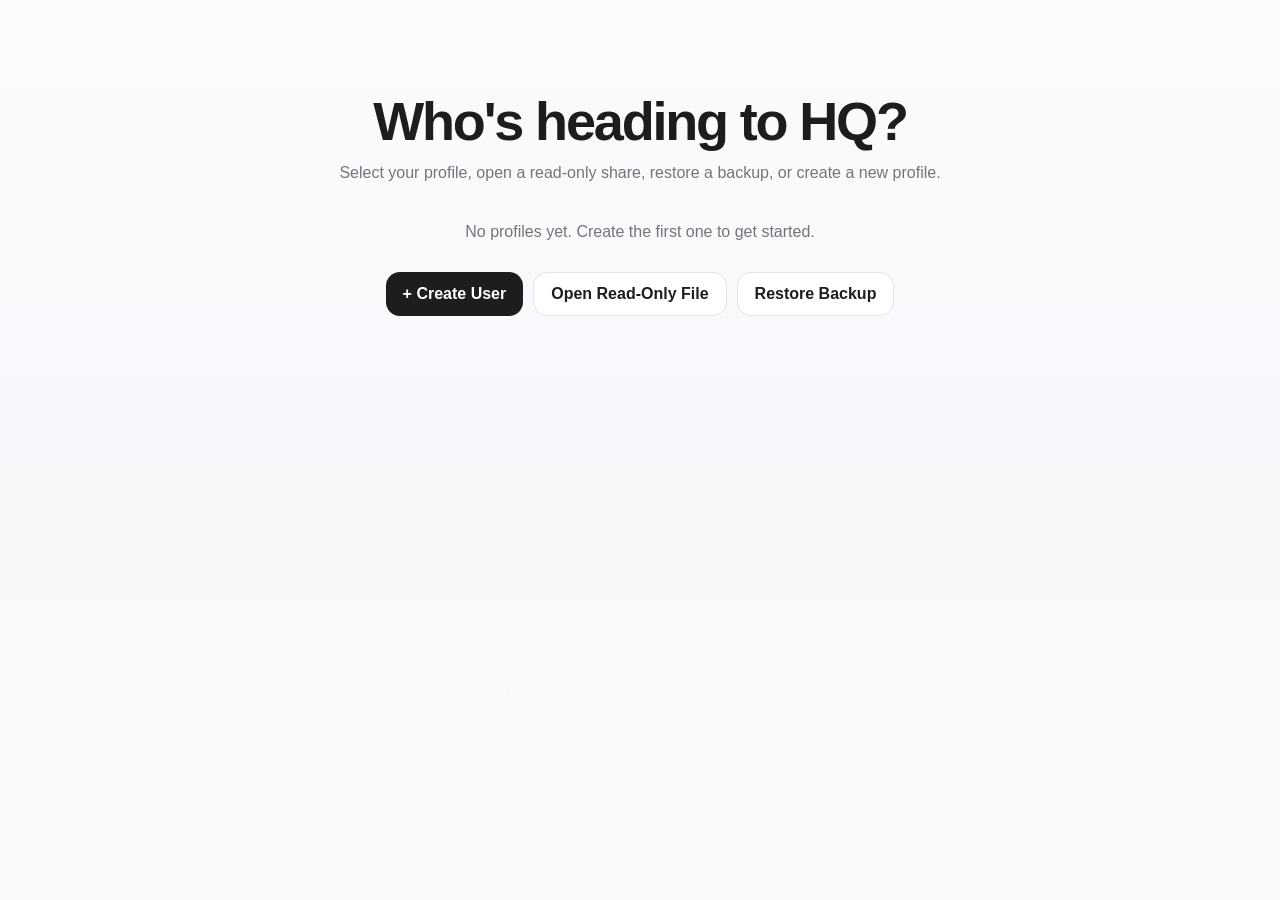
==== commit 48d19300: "Add files via upload Build classes, curriculum progressions, full calendar and planning tools" ====
--- a/index.html
+++ b/index.html
@@ -4,8 +4,9 @@
   <meta charset="UTF-8" />
   <meta name="viewport" content="width=device-width, initial-scale=1.0" />
   <title>Teacher HQ</title>
-  <link rel="stylesheet" href="styles.css?v=9" />
-  <link rel="stylesheet" href="lesson-planner.css?v=1" />
+  <link rel="stylesheet" href="styles.css?v=15" />
+  <link rel="stylesheet" href="lesson-planner.css?v=15" />
+  <link rel="stylesheet" href="mega-features.css?v=15" />
 </head>
 <body>
 
@@ -54,12 +55,15 @@
           </div>
 
           <div class="section-action-row edit-only">
+            <a href="calendar.html" class="secondary-button icon-text-button">▦ Full Calendar</a>
             <button id="manageDaysOffButton" class="secondary-button icon-text-button" title="Manage holidays, PD days, and other no-school dates">🌴 Days Off</button>
             <button id="addTermButton" class="secondary-button">+ Add School Term</button>
           </div>
         </div>
 
-        <div id="backupReminder" class="notice notice-backup hidden" role="status">
+        <div id="notificationDock" class="notification-dock hidden" role="status"></div>
+
+        <div id="backupReminder" class="notice notice-backup hidden legacy-notice" role="status">
           <div class="notice-icon">↓</div>
           <div>
             <strong>Today's backup has not been downloaded yet.</strong>
@@ -68,7 +72,7 @@
           <button id="backupReminderButton" class="secondary-button">Download Backup</button>
         </div>
 
-        <div id="unplannedAlert" class="notice notice-danger hidden" role="status">
+        <div id="unplannedAlert" class="notice notice-danger hidden legacy-notice" role="status">
           <div class="notice-icon">!</div>
           <div>
             <strong id="unplannedAlertText">Unplanned instructional blocks need attention</strong>
@@ -76,7 +80,7 @@
           </div>
         </div>
 
-        <div id="conflictAlert" class="notice notice-warning hidden" role="status">
+        <div id="conflictAlert" class="notice notice-warning hidden legacy-notice" role="status">
           <div class="notice-icon">!</div>
           <div>
             <strong id="conflictAlertText">Schedule conflicts need review</strong>
@@ -84,7 +88,7 @@
           </div>
         </div>
 
-        <div id="pdAlert" class="notice notice-info hidden" role="status">
+        <div id="pdAlert" class="notice notice-info hidden legacy-notice" role="status">
           <div class="notice-icon">i</div>
           <div>
             <strong id="pdAlertText">PD Day details need attention</strong>
@@ -121,15 +125,39 @@
         <div id="termSummaryList" class="term-summary-list"></div>
       </section>
 
+      <section id="classesSection" class="section">
+        <div class="section-heading-row">
+          <div>
+            <h2>Classes Taught</h2>
+            <p class="section-subtitle">Classes connect your schedule, curriculum, units, lesson planning, and curriculum coverage tracking.</p>
+          </div>
+          <button id="manageClassesButton" class="primary-button edit-only">Manage Classes</button>
+        </div>
+        <div id="classOverviewList" class="class-overview-grid"></div>
+      </section>
+
       <section class="section">
         <div class="section-heading-row">
           <div>
             <h2>Unit Planner</h2>
             <p class="section-subtitle">Create units, select curriculum when available, allocate instructional hours, and build lesson placeholders from your real schedule.</p>
           </div>
-          <button id="openUnitPlannerButton" class="primary-button edit-only">Open Unit Planner</button>
+          <div class="section-action-row">
+            <button id="openLessonPlannerHubButton" class="secondary-button edit-only">Lesson Planner</button>
+            <button id="openUnitPlannerButton" class="primary-button edit-only">Open Unit Planner</button>
+          </div>
         </div>
         <div id="unitOverviewList" class="unit-overview-list"></div>
+      </section>
+
+      <section class="section planning-tools-section">
+        <div class="section-heading-row">
+          <div><h2>Curriculum &amp; Progressions</h2><p class="section-subtitle">Browse Alberta curriculum independently, compare split grades, or explore literacy, numeracy, career, and competency progressions.</p></div>
+        </div>
+        <div class="tool-launch-grid">
+          <button id="openCurriculumBrowserButton" class="tool-launch-card"><span>📚</span><strong>Curriculum Browser</strong><small>Kindergarten–Grade 9 · split-grade view available</small></button>
+          <button id="openProgressionBrowserButton" class="tool-launch-card"><span>🧭</span><strong>Progression Browser</strong><small>Literacy · Numeracy · Career · Competencies</small></button>
+        </div>
       </section>
 
       <section id="weeklyScheduleSection" class="section hidden">
@@ -164,6 +192,7 @@
           <button id="downloadReadViewButton" class="secondary-button">Download Read View</button>
           <button id="previewReadViewButton" class="secondary-button">Preview Read View</button>
           <button id="restoreBackupHQButton" class="secondary-button edit-only">Restore Backup</button>
+          <button id="openTrashButton" class="secondary-button edit-only">Trash</button>
         </div>
         <p id="backupStatusText" class="section-subtitle backup-status"></p>
       </section>
@@ -249,6 +278,7 @@
       </div>
       <label class="form-field"><span>Optional Label</span><input id="blockLabel" type="text" placeholder="Morning routine, assembly, library..." /></label>
       <section id="instructionalOptions">
+        <label class="form-field class-first-field"><span>Class <small>(recommended)</small></span><select id="blockClass"><option value="">Manual grade / subject</option></select><small>Selecting a saved class fills the grade and subject automatically.</small></label>
         <div class="form-grid two-column-grid">
           <label class="form-field"><span>Grade</span><select id="blockGrade"><option value="">Select grade</option></select></label>
           <label class="form-field"><span>Subject</span><select id="blockSubject"><option value="">Select subject</option></select></label>
@@ -321,17 +351,17 @@
                   <p class="question-kicker">Dates</p>
                   <h3>When does it happen?</h3>
                 </div>
-                <span class="date-range-hint">Use the same date twice for a single day.</span>
+                <label class="range-toggle"><input id="dayOffUseRange" type="checkbox" /><span>Date range</span></label>
               </div>
               <div class="date-range-grid">
                 <label class="date-card">
                   <span>Start Date</span>
                   <input id="dayOffStartDate" type="date" required />
                 </label>
-                <div class="date-range-arrow">→</div>
-                <label class="date-card">
+                <div id="dayOffRangeArrow" class="date-range-arrow hidden">→</div>
+                <label id="dayOffEndDateCard" class="date-card hidden">
                   <span>End Date</span>
-                  <input id="dayOffEndDate" type="date" required />
+                  <input id="dayOffEndDate" type="date" />
                 </label>
               </div>
             </div>
@@ -504,6 +534,7 @@
       </header>
 
       <nav id="unitWorkspaceNav" class="unit-workspace-nav" aria-label="Unit workspace sections">
+        <button type="button" data-unit-section="calendar">Calendar</button>
         <button type="button" data-unit-section="curriculum">Curriculum</button>
         <button type="button" data-unit-section="simulation">Simulation</button>
         <button type="button" data-unit-section="project">Project</button>
@@ -511,8 +542,7 @@
         <button type="button" data-unit-section="resources">Resources</button>
         <button type="button" data-unit-section="fieldTrips">Field Trips</button>
         <button type="button" data-unit-section="lessons">Lessons</button>
-        <button type="button" data-unit-section="numeracy">Numeracy</button>
-        <button type="button" data-unit-section="literacy">Literacy</button>
+        <button type="button" data-unit-section="progressions">Progressions</button>
         <button type="button" data-unit-section="learningModalities">Learning Modalities</button>
         <button type="button" data-unit-section="indigenousVoices">Indigenous Voices</button>
         <button type="button" data-unit-section="cognitiveTempo">Cognitive Tempo</button>
@@ -555,9 +585,19 @@
     </div>
   </dialog>
 
-  <script src="curriculum-data.js?v=3"></script>
-  <script src="bloom-data.js?v=2"></script>
-  <script src="app.js?v=9"></script>
-  <script src="lesson-planner.js?v=1"></script>
+  <script src="curriculum-data.js?v=15"></script>
+  <script src="fine-arts-data.js?v=15"></script>
+  <script src="social-studies-data.js?v=15"></script>
+  <script src="career-curriculum-data.js?v=15"></script>
+  <script src="progressions-data.js?v=15"></script>
+  <script src="data-registry.js?v=15"></script>
+  <script src="bloom-data.js?v=15"></script>
+  <script src="app.js?v=15"></script>
+  <script src="lesson-planner.js?v=15"></script>
+  <script src="classes.js?v=15"></script>
+  <script src="calendar-tools.js?v=15"></script>
+  <script src="curriculum-browser.js?v=15"></script>
+  <script src="trash.js?v=15"></script>
+  <script src="mega-features.js?v=15"></script>
 </body>
 </html>
--- a/styles.css
+++ b/styles.css
@@ -3846,3 +3846,130 @@
   .three-point-objective-preview { margin-left: 0; }
   .assessment-history-item { grid-template-columns: 1fr; gap: 4px; }
 }
+
+/* ============================================================
+   SCIENCE 7–9 CURRICULUM ADAPTATION
+============================================================ */
+.science-unit-context-preview {
+  margin: 10px 14px 14px 42px;
+  border: 1px solid rgba(41, 92, 52, 0.14);
+  border-radius: 16px;
+  background: rgba(238, 248, 239, 0.72);
+  overflow: hidden;
+}
+
+.science-unit-context-preview > summary {
+  display: flex;
+  align-items: center;
+  justify-content: space-between;
+  gap: 14px;
+  padding: 12px 14px;
+  cursor: pointer;
+  list-style: none;
+}
+
+.science-unit-context-preview > summary::-webkit-details-marker { display: none; }
+.science-unit-context-preview > summary strong { font-size: 0.9rem; }
+.science-unit-context-preview > summary span { color: var(--muted); font-size: 0.78rem; }
+
+.science-unit-context-body {
+  padding: 0 14px 14px;
+  display: grid;
+  gap: 10px;
+}
+
+.science-unit-context-body section {
+  padding: 11px 12px;
+  border-radius: 13px;
+  background: rgba(255,255,255,0.76);
+}
+
+.science-unit-context-body section > span {
+  display: block;
+  margin-bottom: 5px;
+  color: #3f6f49;
+  font-size: 0.72rem;
+  font-weight: 800;
+  letter-spacing: 0.06em;
+  text-transform: uppercase;
+}
+
+.science-unit-context-body p { margin: 0; line-height: 1.5; }
+.science-key-concepts { display: flex; flex-wrap: wrap; gap: 6px; }
+.science-key-concepts b {
+  display: inline-flex;
+  padding: 5px 8px;
+  border-radius: 999px;
+  background: #fff;
+  border: 1px solid rgba(41, 92, 52, 0.14);
+  font-size: 0.78rem;
+}
+
+.curriculum-summative-priority {
+  display: inline-flex;
+  align-items: center;
+  padding: 4px 8px;
+  border-radius: 999px;
+  background: #fff1d7;
+  color: #845500;
+  font-size: 0.72rem;
+  font-weight: 800;
+}
+
+
+/* Curriculum source notices */
+.curriculum-parent-opt-in {
+  display: inline-flex; align-items: center; gap: 4px; padding: 4px 8px; border-radius: 999px;
+  background: #fff0f3; color: #a61b36; border: 1px solid #ffc2cf; font-size: 0.72rem; font-weight: 800;
+}
+
+
+/* ============================================================
+   FINE ARTS + COLLAPSED CURRICULUM TREE
+============================================================ */
+.fine-arts-grade > summary,
+.fine-arts-branch > summary {
+  min-height: 58px;
+}
+.fine-arts-branch {
+  margin: 8px 0 8px 18px;
+  border-radius: 16px;
+  overflow: hidden;
+}
+.fine-arts-depth-0 { margin-left: 12px; }
+.fine-arts-depth-1 { margin-left: 20px; }
+.fine-arts-depth-2 { margin-left: 28px; }
+.fine-arts-depth-3,
+.fine-arts-depth-4 { margin-left: 34px; }
+.fine-arts-leaf-group { margin: 10px 12px 14px; }
+.fine-arts-program-rule {
+  display: grid;
+  gap: 4px;
+  margin: 10px 14px 14px;
+  padding: 12px 14px;
+  border-radius: 14px;
+  background: rgba(255, 193, 7, .12);
+  border: 1px solid rgba(190, 135, 0, .2);
+  color: var(--text-secondary, #5f5f64);
+}
+.fine-arts-program-rule strong { color: var(--text-primary, #1d1d1f); }
+.curriculum-status-badge,
+.curriculum-assessment-target,
+.curriculum-overview-only {
+  display: inline-flex;
+  align-items: center;
+  width: fit-content;
+  padding: 4px 8px;
+  border-radius: 999px;
+  font-size: 11px;
+  font-weight: 750;
+  letter-spacing: .01em;
+  background: rgba(0,0,0,.055);
+  color: #55555b;
+}
+.curriculum-assessment-target { background: rgba(94, 92, 230, .11); color: #4d4bc4; }
+.curriculum-overview-only { background: rgba(142, 142, 147, .13); color: #636366; }
+.status-required, .status-core, .status-required-framework { background: rgba(52, 199, 89, .12); color: #21883c; }
+.status-elective, .status-teacher-choice, .status-teacher-selected-module { background: rgba(255, 159, 10, .13); color: #a66000; }
+.status-optional-competency { background: rgba(175, 82, 222, .11); color: #7b37a4; }
+.workspace-curriculum-browser > details { margin-bottom: 12px; }
--- a/lesson-planner.css
+++ b/lesson-planner.css
@@ -609,7 +609,7 @@
 .lesson-calendar-entry { display: block; width: 100%; margin-top: 4px; padding: 5px 6px; border: 1px solid transparent; border-radius: 7px; background: var(--lesson-unit-soft); color: #333; text-align: left; font-size: 8px; line-height: 1.2; box-shadow: inset 3px 0 0 var(--lesson-unit-colour); }
 .lesson-calendar-entry small,.lesson-calendar-entry strong { display: block; }
 .lesson-calendar-entry small { opacity: .65; font-size: 7px; }
-.lesson-calendar-entry.lesson-needs-attention { border-color: #e88a91; background: #fff1f1; box-shadow: inset 3px 0 0 #e35460; }
+.lesson-calendar-entry.lesson-needs-attention { border-color: #e35460; background: var(--lesson-unit-soft); box-shadow: inset 3px 0 0 var(--lesson-unit-colour), 0 0 0 1px rgba(227,84,96,.16); }
 .lesson-calendar-entry.lesson-complete { border-color: transparent; }
 .lesson-calendar-entry.other-unit { opacity: .82; }
 .lesson-management-list { margin-top: 18px; }
@@ -679,3 +679,78 @@
 .return-to-lesson-bar strong,
 .return-to-lesson-bar span { display: block; }
 .return-to-lesson-bar span { margin-top: 2px; color: #75688d; font-size: 10px; }
+
+/* Science 7–9 unit context */
+.lesson-science-context {
+  margin: 14px 0;
+  border: 1px solid rgba(41, 92, 52, 0.16);
+  border-radius: 20px;
+  padding: 14px;
+  background: rgba(239, 249, 240, 0.78);
+}
+
+.lesson-science-context-unit {
+  margin-top: 12px;
+  padding: 12px;
+  border-radius: 16px;
+  background: rgba(255,255,255,0.84);
+}
+
+.lesson-science-context-unit h4 { margin: 0 0 10px; }
+.lesson-science-context-group { display: grid; gap: 7px; margin-top: 10px; }
+.lesson-science-context-group > strong {
+  color: #47734f;
+  font-size: 0.75rem;
+  text-transform: uppercase;
+  letter-spacing: 0.06em;
+}
+
+.lesson-science-context-item {
+  display: grid;
+  grid-template-columns: 20px 1fr;
+  gap: 9px;
+  align-items: start;
+  padding: 9px 10px;
+  border-radius: 12px;
+  background: #fff;
+  border: 1px solid rgba(0,0,0,0.07);
+  line-height: 1.42;
+}
+
+.lesson-science-context-item input { margin-top: 3px; }
+
+
+.lesson-parent-opt-in {
+  display: inline-flex; width: max-content; margin-top: 6px; padding: 4px 8px; border-radius: 999px;
+  background: #fff0f3; color: #a61b36 !important; border: 1px solid #ffc2cf; font-weight: 800;
+}
+
+
+/* Fine Arts curriculum trees */
+.lesson-curriculum-details {
+  margin: 8px 0;
+  border: 1px solid rgba(0,0,0,.08);
+  border-radius: 15px;
+  background: rgba(255,255,255,.72);
+  overflow: hidden;
+}
+.lesson-curriculum-details > summary {
+  display: grid;
+  grid-template-columns: auto 1fr auto;
+  gap: 8px;
+  align-items: center;
+  padding: 11px 13px;
+  cursor: pointer;
+  list-style: none;
+}
+.lesson-curriculum-details > summary::-webkit-details-marker { display: none; }
+.lesson-curriculum-details > summary span { font-size: 10px; text-transform: uppercase; letter-spacing: .07em; color: #8e8e93; }
+.lesson-curriculum-details > summary strong { font-size: 13px; color: #1d1d1f; }
+.lesson-curriculum-details > summary small { font-size: 10px; color: #8e8e93; }
+.lesson-curriculum-details .lesson-curriculum-statement { margin: 7px 10px 10px; }
+.fine-arts-depth-0 { margin-left: 8px; }
+.fine-arts-depth-1 { margin-left: 16px; }
+.fine-arts-depth-2 { margin-left: 24px; }
+.fine-arts-depth-3, .fine-arts-depth-4 { margin-left: 30px; }
+.lesson-fine-arts-rule { margin: 8px 12px 12px; padding: 10px 12px; border-radius: 12px; background: rgba(255,159,10,.1); color: #6e4a00; font-size: 12px; }
+.lesson-curriculum-status { display:inline-block; margin-top:5px; padding:3px 7px; border-radius:999px; background:rgba(0,0,0,.06); color:#6e6e73; text-transform:capitalize; }
--- a/mega-features.css
+++ b/mega-features.css
@@ -0,0 +1,90 @@
+/* ============================================================
+   TEACHER HQ — MEGA RELEASE DESIGN LAYER
+   Friendly, professional, modular UI refinements.
+============================================================ */
+:root{
+  --hq-surface:#ffffff;--hq-surface-soft:#f7f7fa;--hq-surface-warm:#fbfaf7;
+  --hq-text:#1d1d1f;--hq-muted:#6e6e73;--hq-border:rgba(29,29,31,.10);
+  --hq-shadow:0 12px 36px rgba(18,20,30,.08);--hq-radius-xl:24px;--hq-radius-lg:18px;--hq-radius-md:13px;
+}
+body{background:linear-gradient(180deg,#fbfbfd 0,#f7f8fb 48%,#faf9f7 100%)}
+.section,.calendar-card,.modal-content{border-color:var(--hq-border);box-shadow:0 1px 0 rgba(255,255,255,.8),0 10px 32px rgba(25,28,38,.045)}
+.section-heading-row h2,.modal-heading h2{letter-spacing:-.025em}.section-subtitle{line-height:1.5}
+.primary-button,.secondary-button,.icon-button,.text-button,.tool-launch-card{transition:transform .16s ease,box-shadow .16s ease,background .16s ease,border-color .16s ease}
+.primary-button:hover,.secondary-button:hover,.tool-launch-card:hover{transform:translateY(-1px)}
+
+/* Profile deletion / deleted users */
+.profile-card-wrap{position:relative;display:inline-grid}.profile-card-wrap>.profile-card{width:100%}.profile-delete-button{position:absolute;right:8px;top:8px;width:28px;height:28px;border:0;border-radius:999px;background:rgba(30,30,35,.08);color:#555;font-size:18px;line-height:1;cursor:pointer;opacity:0;transition:.15s}.profile-card-wrap:hover .profile-delete-button,.profile-delete-button:focus{opacity:1}.profile-delete-button:hover{background:#ffe8e8;color:#b42318}
+
+/* Notification dock */
+.notification-dock{margin:10px 0 18px}.notification-summary-button{width:100%;display:flex;align-items:center;gap:10px;border:1px solid var(--hq-border);background:rgba(255,255,255,.8);border-radius:14px;padding:10px 13px;text-align:left}.notification-summary-button .bell{font-size:18px}.notification-summary-button strong{flex:1}.notification-panel{margin-top:8px;display:grid;gap:7px}.notification-item{display:grid;grid-template-columns:28px 1fr auto;gap:9px;align-items:start;padding:10px 12px;border:1px solid var(--hq-border);border-radius:13px;background:#fff}.notification-item p{margin:2px 0 0;color:var(--hq-muted);font-size:12px}.notification-item.danger{border-color:rgba(218,43,43,.22)}.notification-item.warning{border-color:rgba(224,154,0,.28)}.notification-item.info{border-color:rgba(51,150,255,.22)}
+
+/* Classes */
+.class-overview-grid{display:grid;grid-template-columns:repeat(auto-fit,minmax(250px,1fr));gap:14px}.class-overview-card{border:1px solid var(--hq-border);background:var(--hq-surface);border-radius:20px;padding:17px;position:relative;overflow:hidden}.class-overview-card:before{content:"";position:absolute;left:0;top:0;bottom:0;width:6px;background:var(--course-colour,#61b6ff)}.class-overview-card button{cursor:pointer}.class-card-heading{display:flex;align-items:center;gap:11px}.class-colour-dot{width:13px;height:13px;border-radius:50%;background:var(--course-colour)}.class-coverage-strip{display:grid;grid-template-columns:repeat(3,1fr);gap:6px;margin-top:13px}.class-coverage-strip span{background:var(--hq-surface-soft);border-radius:10px;padding:7px;text-align:center;font-size:11px}.class-coverage-strip b{display:block;font-size:15px;color:var(--hq-text)}
+.class-dashboard-dialog .modal-content{max-width:1180px}.class-dashboard-tabs{display:flex;gap:6px;overflow:auto;padding-bottom:5px}.class-dashboard-tabs button{white-space:nowrap}.class-dashboard-content{margin-top:16px}.class-curriculum-progress{display:grid;gap:8px}.coverage-record{display:grid;grid-template-columns:minmax(0,1fr) 150px;gap:12px;align-items:center;border:1px solid var(--hq-border);border-radius:13px;padding:10px 12px}.coverage-record small{display:block;color:var(--hq-muted);margin-bottom:3px}.coverage-status{border-radius:999px;padding:6px 9px;font-size:11px}.class-calendar-grid{display:grid;grid-template-columns:repeat(7,minmax(0,1fr));gap:5px}.class-calendar-day{min-height:110px;border:1px solid var(--hq-border);border-radius:12px;background:#fff;padding:7px;text-align:left}.class-calendar-day.weekend{background:#e8e9ec;color:#76767b}.class-calendar-lesson{display:block;padding:4px 6px;margin-top:4px;border-radius:7px;background:var(--unit-colour);color:var(--auto-fg,#111);font-size:10px;font-weight:700}.unit-class-group{border:1px solid var(--hq-border);border-radius:20px;padding:13px;background:#fff;margin-bottom:12px}.unit-class-group-heading{display:flex;align-items:center;gap:10px}.unit-class-heading-button{flex:1;border:0;background:transparent;text-align:left;display:flex;justify-content:space-between;align-items:center;padding:5px;cursor:pointer}.unit-class-heading-button h3{margin:1px 0}
+
+/* Curriculum registry/tree */
+.planning-framework-badge,.curriculum-type-badge{display:inline-flex;align-items:center;border-radius:999px;padding:3px 7px;font-size:9px;text-transform:uppercase;letter-spacing:.08em;font-weight:800;background:#eef2ff;color:#3948a7}.planning-framework-badge{background:#eef8f4;color:#167254}.generic-curriculum-tree{display:grid;gap:7px}.curriculum-tree-branch{border:1px solid var(--hq-border);border-radius:14px;background:#fff;overflow:hidden}.curriculum-tree-branch>summary{display:grid;grid-template-columns:auto minmax(0,1fr) auto auto;align-items:center;gap:9px;padding:10px 12px;cursor:pointer;list-style:none}.curriculum-tree-branch>summary::-webkit-details-marker{display:none}.curriculum-tree-branch>summary:before{content:"›";font-size:18px;color:#8a8a8f;transition:transform .15s}.curriculum-tree-branch[open]>summary:before{transform:rotate(90deg)}.curriculum-tree-branch .branch-label{font-size:9px;text-transform:uppercase;letter-spacing:.07em;color:var(--hq-muted)}.curriculum-tree-branch summary strong{min-width:0}.branch-selected-count{font-size:10px;color:#6b55cf;background:#f1edff;padding:3px 7px;border-radius:999px}.branch-select-actions{display:flex;gap:4px}.branch-select-actions button{border:0;background:#f1f2f5;border-radius:8px;padding:4px 6px;font-size:9px;cursor:pointer}.curriculum-branch-body{padding:0 8px 8px 20px;display:grid;gap:6px}.curriculum-leaf-group{border-left:2px solid #ececf1;padding-left:8px}.curriculum-leaf-group-heading{display:flex;justify-content:space-between;color:var(--hq-muted);font-size:10px;padding:5px}.generic-curriculum-leaf{display:grid;grid-template-columns:auto 1fr;gap:9px;padding:8px 9px;border-radius:10px;margin:3px 0;background:#fafafc}.generic-curriculum-leaf.selectable{cursor:pointer}.generic-curriculum-leaf.selected{background:#f1edff;box-shadow:inset 0 0 0 1px rgba(108,79,219,.18)}.curriculum-leaf-meta{display:flex;gap:6px;align-items:center;font-size:9px;color:var(--hq-muted)}.curriculum-leaf-meta em{font-style:normal;background:#ededf2;border-radius:999px;padding:2px 5px}.curriculum-leaf-meta em.warning{background:#fff1d7;color:#875400}.curriculum-leaf-meta em.draft{background:#fff4d9;color:#765100}.generic-curriculum-leaf p{margin:3px 0 0;line-height:1.38}.browser-modal .modal-content{max-width:1320px}.curriculum-browser-panes{display:grid;grid-template-columns:repeat(var(--pane-count,1),minmax(0,1fr));gap:12px}.curriculum-browser-panes[data-count="2"]{grid-template-columns:repeat(2,minmax(0,1fr))}.curriculum-browser-panes[data-count="3"]{grid-template-columns:repeat(3,minmax(0,1fr))}.curriculum-browser-panes[data-count="4"]{grid-template-columns:repeat(4,minmax(0,1fr))}.curriculum-browser-pane{border:1px solid var(--hq-border);border-radius:18px;padding:12px;min-width:0;background:#fbfbfd}.browser-pane-controls{display:grid;grid-template-columns:1fr 1fr;gap:7px;margin-bottom:9px}.browser-pane-controls label,.progression-browser-controls>label{display:grid;gap:3px;font-size:10px;color:var(--hq-muted)}.browser-pane-controls select,.progression-browser-controls select{min-width:0;border:1px solid var(--hq-border);border-radius:10px;padding:8px;background:white}.browser-record-count{font-size:10px;color:var(--hq-muted);margin-bottom:8px}.tool-launch-grid{display:grid;grid-template-columns:repeat(auto-fit,minmax(240px,1fr));gap:12px}.tool-launch-card{border:1px solid var(--hq-border);border-radius:17px;background:#fff;padding:17px;text-align:left;display:grid;grid-template-columns:auto 1fr;column-gap:10px}.tool-launch-card>span{grid-row:1/3;font-size:24px}.tool-launch-card strong{font-size:15px}.tool-launch-card small{color:var(--hq-muted)}
+
+/* Progression framework */
+.progression-workspace-intro{border:1px solid rgba(35,148,105,.18);background:#f5fbf8;border-radius:16px;padding:14px;margin-bottom:12px}.progression-workspace-intro h4{margin:5px 0}.progression-workspace-intro p{margin:0;color:var(--hq-muted)}.unit-progression-card,.lesson-progression-card{border:1px solid var(--hq-border);border-radius:18px;padding:12px;background:#fff;margin:10px 0}.unit-progression-card>header,.lesson-progression-heading{display:flex;justify-content:space-between;gap:10px;align-items:flex-start}.unit-progression-card h4{margin:4px 0 0}.division-nav{display:grid;grid-template-columns:36px 1fr 36px;gap:7px;align-items:center;margin:11px 0}.division-nav button{height:34px;border:1px solid var(--hq-border);border-radius:9px;background:#fff}.division-nav>div{text-align:center}.division-nav small,.division-nav strong,.division-nav em{display:block}.division-nav em{font-size:9px;color:#7a56c2;font-style:normal}.progression-heading{border:1px solid var(--hq-border);border-radius:12px;margin:6px 0;overflow:hidden}.progression-heading>summary{display:flex;justify-content:space-between;gap:8px;padding:9px 11px;cursor:pointer}.progression-heading>div{padding:0 8px 8px}.progression-selection-row,.lesson-progression-record{display:grid;grid-template-columns:minmax(0,1fr) 110px;gap:8px;align-items:center;padding:8px;border-radius:10px;background:#fafafc;margin:4px 0}.progression-selection-row.selected,.lesson-progression-record.selected{background:#f0faf6}.progression-selection-row label,.lesson-progression-record label{display:grid;grid-template-columns:auto 1fr;gap:8px}.progression-selection-row p,.lesson-progression-record p{margin:2px 0;line-height:1.4}.progression-selection-row small,.lesson-progression-record small{color:var(--hq-muted)}.progression-selection-row select,.lesson-progression-record select{border:1px solid var(--hq-border);border-radius:9px;padding:7px;background:#fff}.progression-framework-tabs{display:flex;gap:6px;flex-wrap:wrap}.progression-framework-tabs button{border:1px solid var(--hq-border);background:#fff;border-radius:999px;padding:7px 11px}.progression-framework-tabs button.active{background:#1d1d1f;color:#fff}.progression-browser-controls{display:grid;grid-template-columns:180px 1fr;gap:12px;align-items:end;margin-bottom:10px}.progression-record{background:#fafafc;border-radius:10px;padding:8px;margin:4px 0}.progression-record small{font-weight:700;color:#31735b}.progression-record p{margin:3px 0}.progression-record ul{margin:5px 0 0 18px;color:var(--hq-muted);font-size:11px}
+
+/* Lesson hub / standalone lesson */
+.lesson-hub-actions{display:flex;gap:8px;margin-bottom:14px}.lesson-hub-list{display:grid;gap:7px}.lesson-hub-row{display:grid;grid-template-columns:1fr auto;align-items:center;border:1px solid var(--hq-border);border-left:5px solid var(--unit-colour);border-radius:14px;background:#fff;overflow:hidden}.lesson-hub-row>[data-open]{border:0;background:transparent;padding:11px;text-align:left;display:grid;grid-template-columns:90px 1fr;gap:12px;align-items:center;cursor:pointer}.lesson-hub-row>[data-open]>span{color:var(--hq-muted);font-size:11px}.lesson-hub-row strong,.lesson-hub-row small{display:block}.lesson-hub-row small{color:var(--hq-muted);margin-top:2px}.lesson-hub-row>.secondary-button{margin-right:8px}.standalone-curriculum-controls{display:grid;grid-template-columns:1fr 1fr;gap:8px;margin:10px 0}.standalone-curriculum-controls label{display:grid;gap:4px;font-size:10px;color:var(--hq-muted)}.standalone-curriculum-controls select{border:1px solid var(--hq-border);border-radius:10px;padding:8px;background:#fff}.saved-context-list{display:grid;gap:8px}.saved-context-list article{display:grid;grid-template-columns:1fr auto;gap:12px;border:1px solid var(--hq-border);border-radius:13px;padding:12px}.saved-context-list p{margin:4px 0;color:var(--hq-muted)}
+
+/* Shared calendar picker */
+.shared-calendar-picker .modal-content{max-width:1020px}.shared-calendar-picker-grid{display:grid;grid-template-columns:repeat(7,minmax(0,1fr));gap:5px}.shared-picker-day{min-height:104px;border:1px solid var(--hq-border);border-radius:11px;background:#fff;padding:6px;text-align:left;overflow:hidden}.shared-picker-day.weekend{background:#dadce0;color:#575a60}.shared-picker-day.unavailable{opacity:.58}.shared-picker-day.selected{box-shadow:inset 0 0 0 3px #6957e8}.shared-picker-event{display:block;margin-top:3px;padding:3px 5px;border-radius:6px;font-size:9px;white-space:nowrap;overflow:hidden;text-overflow:ellipsis}.shared-picker-event.lesson{font-weight:700}.shared-picker-event.trip{background:#fff1db}.calendar-selection-button{width:100%;display:flex;gap:10px;align-items:center;border:1px solid var(--hq-border);border-radius:14px;padding:12px;background:#fff;text-align:left}.calendar-selection-button>span{font-size:22px}.calendar-selection-button strong,.calendar-selection-button small{display:block}.calendar-selection-button small{color:var(--hq-muted)}
+
+/* Daily View */
+.daily-view-dialog .modal-content{max-width:1000px}.daily-notification-strip{display:grid;grid-template-columns:1fr 1fr;gap:10px}.daily-notification-card{border:1px solid var(--hq-border);border-radius:14px;padding:11px;background:#fafafc}.daily-timeline{display:grid;gap:4px;margin-top:13px}.daily-timeline-row{display:grid;grid-template-columns:85px 1fr;gap:10px;align-items:start}.daily-time{font-size:11px;color:var(--hq-muted);padding-top:7px}.daily-event{border-left:5px solid var(--event-colour,#b8bbc2);border-radius:11px;background:#fff;padding:8px 10px;border-top:1px solid var(--hq-border);border-right:1px solid var(--hq-border);border-bottom:1px solid var(--hq-border)}.daily-event.noninstructional{border-left-width:2px;padding:5px 8px;font-size:10px;background:#f7f7f8}.daily-event strong,.daily-event small{display:block}.daily-event small{color:var(--hq-muted)}.daily-reflection-card{margin-top:15px;border:1px solid var(--hq-border);border-radius:16px;padding:12px;background:#fff}.daily-reflection-card textarea{width:100%;min-height:120px}.print-friendly-actions{display:flex;gap:7px;flex-wrap:wrap}
+
+/* Field Trips */
+.field-trip-icon{font-size:22px}.day-detail-field-trip,.calendar-field-trip{--field-trip-accent:#ff9f43}.field-trip-card{border-radius:16px}.field-trip-date-mode{display:grid;gap:9px}.field-trip-editor .checkbox-row.compact{width:max-content}.fieldtrip-unit-date-fields .form-field.hidden,.fieldtrip-manual-date-fields .form-field.hidden{display:none}
+
+/* Rubrics */
+.rubric-print-actions{display:flex;gap:7px;flex-wrap:wrap}.rubric-label-colour{border-radius:13px;padding:8px;background:color-mix(in srgb,var(--rubric-colour) 18%,white);box-shadow:inset 0 3px 0 var(--rubric-colour)}.three-point-criterion,.four-point-criterion{box-shadow:inset 0 4px 0 var(--rubric-colour)}
+
+/* Trash */
+.trash-toolbar{display:flex;justify-content:space-between;align-items:center;margin-bottom:10px}.trash-list{display:grid;gap:8px}.trash-row{display:grid;grid-template-columns:38px 1fr auto;gap:10px;align-items:center;border:1px solid var(--hq-border);border-radius:14px;padding:11px;background:#fff}.trash-icon{font-size:21px}.trash-row span,.trash-row small{display:block;color:var(--hq-muted)}.trash-actions{display:flex;gap:6px}.danger-outline-button{border:1px solid rgba(190,35,35,.28);background:#fff;color:#b42318;border-radius:10px;padding:8px 11px;font-weight:700}.danger-outline-button:hover{background:#fff2f1}
+
+/* Contrast-enabled coloured pills */
+.auto-contrast{background:var(--auto-bg)!important;color:var(--auto-fg)!important}
+
+@media(max-width:850px){.curriculum-browser-panes[data-count="2"],.curriculum-browser-panes[data-count="3"],.curriculum-browser-panes[data-count="4"]{grid-template-columns:1fr}.daily-notification-strip{grid-template-columns:1fr}.progression-browser-controls{grid-template-columns:1fr}.progression-selection-row,.lesson-progression-record{grid-template-columns:1fr}.lesson-hub-row{grid-template-columns:1fr}.lesson-hub-row>.secondary-button{margin:0 8px 8px}.class-calendar-day,.shared-picker-day{min-height:80px}.branch-select-actions{display:none}}
+
+/* Actual class names emitted by calendar-tools.js */
+.notification-drawer{display:grid;gap:6px;margin-top:7px}.notification-row{width:100%;display:grid;grid-template-columns:28px 1fr auto;gap:9px;align-items:center;border:1px solid var(--hq-border);border-radius:12px;padding:9px 10px;background:#fff;text-align:left}.notification-row strong,.notification-row small{display:block}.notification-row small{color:var(--hq-muted);margin-top:2px}.notification-row.notification-danger{border-left:4px solid #e34c4c}.notification-row.notification-warning{border-left:4px solid #e9a700}.notification-row.notification-info{border-left:4px solid #4d9cef}.notification-chevron{font-size:18px}.calendar-picker-dialog .modal-content{max-width:1020px}.shared-picker-header{display:grid;grid-template-columns:42px 1fr 42px;align-items:center;text-align:center;gap:8px}.shared-picker-header button{border:1px solid var(--hq-border);background:#fff;border-radius:10px;height:38px}.shared-picker-grid{display:grid;grid-template-columns:repeat(7,minmax(0,1fr));gap:5px;margin-top:9px}.picker-day{min-height:102px;border:1px solid var(--hq-border);border-radius:11px;background:#fff;padding:6px;text-align:left}.picker-day.blank{border-color:transparent;background:transparent}.picker-day.weekend{background:#d9dbe0;color:#55585d}.picker-day.selected{box-shadow:inset 0 0 0 3px #6d5ce7}.picker-day.in-range{background:#f0edff}.picker-day>span{font-weight:800}.picker-day>div{display:grid;gap:2px;margin-top:4px}.picker-off,.picker-lesson,.picker-trip{display:block;border-radius:6px;padding:3px 4px;font-size:8px;white-space:nowrap;overflow:hidden;text-overflow:ellipsis}.picker-off{background:#e9f4ff;font-weight:750}.picker-lesson{background:var(--unit-colour,#61b6ff);color:var(--unit-text,#111)}.picker-trip{background:#ffedd4}.picker-range-summary{text-align:center;color:var(--hq-muted);margin-top:8px}.daily-alerts{display:grid;gap:7px}.daily-notice-group,.daily-alerts details{border:1px solid var(--hq-border);border-radius:12px;padding:9px 10px;background:#fafafc}.daily-notice-group strong,.daily-notice-group span,.daily-alerts details span{display:block}.daily-notice-group span,.daily-alerts details span{font-size:11px;color:var(--hq-muted);margin-top:3px}.daily-view-actions{display:flex;gap:7px;flex-wrap:wrap;margin:10px 0}.daily-day-off{border-radius:13px;background:#eaf4ff;padding:10px;margin-bottom:9px}.daily-day-off strong,.daily-day-off span{display:block}.daily-day-off span{font-size:11px;color:#45657d}.daily-event{display:grid;grid-template-columns:82px 1fr;gap:9px}.daily-event time{font-size:11px;color:var(--hq-muted)}.daily-event.field-trip{border-left-color:#ff9f43}.daily-event.assessment,.daily-event.assessment-milestone{border-left-color:#7a68df}.overview-day-events{display:grid;gap:2px;margin-top:4px}.overview-instruction-chip,.overview-trip-chip{width:100%;border:0;border-radius:6px;padding:3px 5px;font-size:8px;text-align:left;white-space:nowrap;overflow:hidden;text-overflow:ellipsis}.overview-instruction-chip.planned{background:var(--course-colour);color:var(--course-text)}.overview-instruction-chip.needs-plan{background:#fff;color:#a52c2c;box-shadow:inset 0 0 0 1.5px #e34c4c}.overview-instruction-chip.conflict{outline:2px solid #e9b000}.overview-trip-chip{background:var(--trip-colour);color:var(--trip-text);font-weight:800}.overview-day-off{display:block;border-radius:7px;padding:4px 5px;background:#eaf4ff}.overview-day-off strong,.overview-day-off small{display:block}.overview-day-off small{font-size:8px;color:#557089}
+
+/* Curriculum coverage status accents. These colours are intentionally subtle:
+   coverage is a planning signal, not a student-grade indicator. */
+.coverage-record{position:relative;overflow:hidden}
+.coverage-record .coverage-status-dot{width:9px;height:9px;border-radius:50%;background:#c8cbd1;align-self:start;margin-top:8px}
+.coverage-record.status-planned .coverage-status-dot{background:#f0b64b}
+.coverage-record.status-introduced .coverage-status-dot{background:#65b7ff}
+.coverage-record.status-developing .coverage-status-dot{background:#6e7deb}
+.coverage-record.status-taught .coverage-status-dot{background:#42b883}
+.coverage-record.status-assessed .coverage-status-dot{background:#8c6cff}
+.coverage-record.status-covered .coverage-status-dot{background:#1f8e65}
+
+/* Unit Workspace → Lessons calendar.  Unlike the main Overview calendar,
+   this deliberately uses each Unit's own colour so neighbouring Units are
+   easy to distinguish while planning the course sequence. */
+.lesson-calendar-workspace{display:grid;gap:10px}
+.lesson-calendar-controls{display:grid;grid-template-columns:42px 1fr 42px;align-items:center;gap:8px;text-align:center}
+.lesson-calendar-controls h4{margin:0}
+.lesson-calendar-grid{display:grid;grid-template-columns:repeat(7,minmax(0,1fr));gap:5px}
+.lesson-calendar-day{min-height:116px;border:1px solid var(--hq-border);border-radius:12px;background:#fff;padding:6px;overflow:hidden}
+.lesson-calendar-day.blank{border-color:transparent;background:transparent}
+.lesson-calendar-day.weekend{background:#dfe1e5;color:#55585d}
+.lesson-calendar-events{display:grid;gap:3px;margin-top:4px}
+.lesson-calendar-chip,.lesson-calendar-trip{width:100%;border:0;border-radius:8px;padding:5px 6px;text-align:left;overflow:hidden}
+.lesson-calendar-chip{background:var(--unit-colour-soft);box-shadow:inset 4px 0 0 var(--unit-colour);color:#25252a}
+.lesson-calendar-chip.current-unit{box-shadow:inset 5px 0 0 var(--unit-colour),inset 0 0 0 1px color-mix(in srgb,var(--unit-colour) 25%,transparent)}
+.lesson-calendar-chip small,.lesson-calendar-chip strong,.lesson-calendar-trip small,.lesson-calendar-trip strong{display:block;white-space:nowrap;overflow:hidden;text-overflow:ellipsis}
+.lesson-calendar-chip small,.lesson-calendar-trip small{font-size:8px;opacity:.72}
+.lesson-calendar-chip strong,.lesson-calendar-trip strong{font-size:9px;margin-top:1px}
+.lesson-calendar-trip{background:#fff0dc;color:#6e3a00;box-shadow:inset 4px 0 0 #ff9f43}
+.lesson-calendar-off{display:block;border-radius:7px;padding:4px 5px;background:#eaf4ff;color:#315d86}
+.lesson-calendar-off strong,.lesson-calendar-off span{display:block}.lesson-calendar-off span{font-size:8px}
+.lesson-calendar-legend{margin-top:2px}
+@media(max-width:850px){.lesson-calendar-day{min-height:84px}.lesson-calendar-chip small{display:none}}
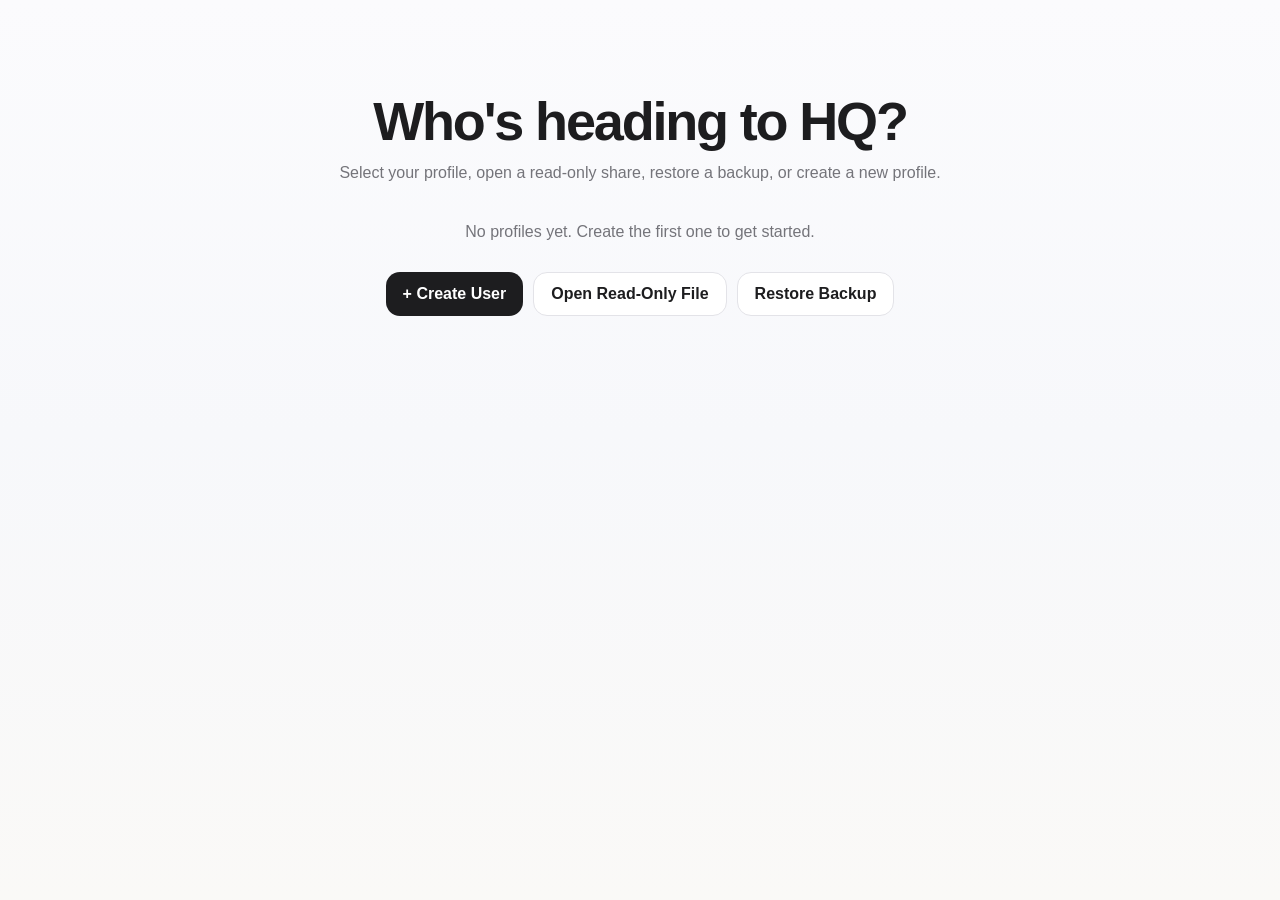
==== commit 83c28738: "Add files via upload Redesign Teacher HQ overview, cohorts and curriculum browser" ====
--- a/index.html
+++ b/index.html
@@ -4,9 +4,10 @@
   <meta charset="UTF-8" />
   <meta name="viewport" content="width=device-width, initial-scale=1.0" />
   <title>Teacher HQ</title>
-  <link rel="stylesheet" href="styles.css?v=15" />
-  <link rel="stylesheet" href="lesson-planner.css?v=15" />
-  <link rel="stylesheet" href="mega-features.css?v=15" />
+  <link rel="stylesheet" href="styles.css?v=17" />
+  <link rel="stylesheet" href="lesson-planner.css?v=17" />
+  <link rel="stylesheet" href="mega-features.css?v=17" />
+  <link rel="stylesheet" href="main-page-redesign.css?v=17" />
 </head>
 <body>
 
@@ -31,171 +32,119 @@
   </main>
 
   <main id="teacherHQView" class="view hidden">
-    <div class="page-shell">
-      <header class="top-bar">
-        <div class="title-row">
-          <h1>Teacher HQ</h1>
-          <div id="readOnlyBanner" class="read-only-badge hidden">Read View</div>
-        </div>
-
-        <div class="current-user-area">
-          <div id="currentUserAvatar" class="mini-avatar"></div>
-          <div class="current-user-text">
-            <span id="currentUsername"></span>
-            <button id="switchUserButton" class="text-button">Switch User</button>
-          </div>
-        </div>
-      </header>
-
-      <section class="section">
-        <div class="section-heading-row">
-          <div>
-            <h2>Overview</h2>
-            <p id="activeTermsLabel" class="section-subtitle">No school terms yet.</p>
-          </div>
-
-          <div class="section-action-row edit-only">
-            <a href="calendar.html" class="secondary-button icon-text-button">▦ Full Calendar</a>
-            <button id="manageDaysOffButton" class="secondary-button icon-text-button" title="Manage holidays, PD days, and other no-school dates">🌴 Days Off</button>
-            <button id="addTermButton" class="secondary-button">+ Add School Term</button>
-          </div>
-        </div>
-
-        <div id="notificationDock" class="notification-dock hidden" role="status"></div>
-
-        <div id="backupReminder" class="notice notice-backup hidden legacy-notice" role="status">
-          <div class="notice-icon">↓</div>
-          <div>
-            <strong>Today's backup has not been downloaded yet.</strong>
-            <p>Your working data is still stored in this browser. Download a daily backup for a portable recovery copy.</p>
-          </div>
-          <button id="backupReminderButton" class="secondary-button">Download Backup</button>
-        </div>
-
-        <div id="unplannedAlert" class="notice notice-danger hidden legacy-notice" role="status">
-          <div class="notice-icon">!</div>
-          <div>
-            <strong id="unplannedAlertText">Unplanned instructional blocks need attention</strong>
-            <p>Only Instructional Time blocks are included in this planning alert.</p>
-          </div>
-        </div>
-
-        <div id="conflictAlert" class="notice notice-warning hidden legacy-notice" role="status">
-          <div class="notice-icon">!</div>
-          <div>
-            <strong id="conflictAlertText">Schedule conflicts need review</strong>
-            <p>Overlapping blocks are allowed, but are highlighted so you can confirm that the overlap is intentional.</p>
-          </div>
-        </div>
-
-        <div id="pdAlert" class="notice notice-info hidden legacy-notice" role="status">
-          <div class="notice-icon">i</div>
-          <div>
-            <strong id="pdAlertText">PD Day details need attention</strong>
-            <p id="pdAlertDetail">A PD Day within the next two weeks is missing a location or topic.</p>
-          </div>
-          <button id="pdAlertButton" class="secondary-button edit-only">Review PD Days</button>
-        </div>
-
-        <section id="calendarCard" class="calendar-card" aria-label="Open full calendar">
-          <div class="calendar-header">
+    <div class="hq-app-frame">
+      <aside class="hq-primary-nav" aria-label="Teacher HQ navigation">
+        <div class="hq-nav-brand">
+          <span class="hq-nav-mark">HQ</span>
+          <strong>Teacher HQ</strong>
+        </div>
+        <nav class="hq-nav-list">
+          <button id="openCohortsNavButton" type="button" class="hq-nav-item edit-only"><span>◎</span><strong>Cohorts</strong></button>
+          <button id="manageClassesButton" type="button" class="hq-nav-item edit-only"><span>▤</span><strong>Classes</strong></button>
+          <button id="openUnitPlannerButton" type="button" class="hq-nav-item edit-only"><span>▦</span><strong>Unit Planner</strong></button>
+          <button id="openCurriculumBrowserButton" type="button" class="hq-nav-item"><span>⌘</span><strong>Curriculum Browser</strong></button>
+          <button id="openBackupShareNavButton" type="button" class="hq-nav-item"><span>⇩</span><strong>Backup &amp; Share</strong></button>
+          <button id="openTrashButton" type="button" class="hq-nav-item hq-nav-trash edit-only"><span>⌫</span><strong>Trash</strong></button>
+        </nav>
+      </aside>
+
+      <div class="page-shell hq-main-shell">
+        <header class="top-bar">
+          <div class="title-row">
+            <h1>Teacher HQ</h1>
+            <div id="readOnlyBanner" class="read-only-badge hidden">Read View</div>
+          </div>
+
+          <div class="current-user-area">
+            <div id="currentUserAvatar" class="mini-avatar"></div>
+            <div class="current-user-text">
+              <span id="currentUsername"></span>
+              <button id="switchUserButton" class="text-button">Switch User</button>
+            </div>
+          </div>
+        </header>
+
+        <section class="section hq-overview-section">
+          <div class="section-heading-row hq-overview-heading">
             <div>
-              <p class="small-label">Calendar</p>
-              <h3 id="monthTitle"></h3>
-            </div>
-            <div class="calendar-controls">
-              <button id="previousMonth" class="icon-button" aria-label="Previous month">←</button>
-              <button id="nextMonth" class="icon-button" aria-label="Next month">→</button>
-            </div>
-          </div>
-
-          <div id="calendarGrid" class="calendar-grid"></div>
-
-          <div class="calendar-legend">
-            <span><i class="legend-dot legend-red"></i> Unplanned</span>
-            <span><i class="legend-dot legend-green"></i> Planned</span>
-            <span><i class="legend-dot legend-yellow"></i> Conflict</span>
-            <span><i class="legend-dot legend-blue"></i> Days Off / PD</span>
-            <span><i class="legend-dot legend-grey"></i> Past / weekend</span>
-          </div>
-
-          <div class="calendar-footer">Click the calendar background to open the full calendar</div>
+              <h2>Overview</h2>
+              <p id="activeTermsLabel" class="section-subtitle">No school terms yet.</p>
+            </div>
+            <button id="addTermButton" class="secondary-button compact-term-button edit-only">+ Add School Term</button>
+          </div>
+
+          <div class="overview-dashboard-grid">
+            <div class="overview-calendar-stack">
+              <section id="calendarCard" class="calendar-card" aria-label="Teaching calendar">
+                <div class="calendar-header">
+                  <div>
+                    <p class="small-label">Calendar</p>
+                    <h3 id="monthTitle"></h3>
+                  </div>
+                  <div class="calendar-controls">
+                    <button id="previousMonth" class="icon-button" aria-label="Previous month">←</button>
+                    <button id="nextMonth" class="icon-button" aria-label="Next month">→</button>
+                  </div>
+                </div>
+
+                <div id="calendarGrid" class="calendar-grid"></div>
+
+                <div class="calendar-legend">
+                  <span><i class="legend-dot legend-red"></i> Unplanned</span>
+                  <span><i class="legend-dot legend-green"></i> Planned</span>
+                  <span><i class="legend-dot legend-yellow"></i> Conflict</span>
+                  <span><i class="legend-dot legend-blue"></i> Days Off / PD</span>
+                  <span><i class="legend-dot legend-grey"></i> Past / weekend</span>
+                </div>
+
+                <div class="calendar-footer">Select a day to open its Daily View. Lesson titles open the Lesson Planner.</div>
+              </section>
+              <div id="termSummaryList" class="term-summary-list"></div>
+            </div>
+
+            <aside class="overview-quick-sidebar" aria-label="Calendar actions">
+              <section class="overview-side-card notification-hub-card">
+                <div class="overview-side-heading"><span class="side-icon">!</span><div><strong>Notifications</strong><small>Items waiting for your attention</small></div></div>
+                <div id="notificationDock" class="notification-dock" role="status"></div>
+              </section>
+              <button id="quickAddLessonButton" type="button" class="overview-action-card edit-only"><span class="overview-action-symbol">✎</span><div><strong>+ Add Lesson</strong><small>Create a stand-alone lesson</small></div></button>
+              <button id="manageDaysOffButton" type="button" class="overview-action-card days-off-action edit-only" title="Manage holidays, PD days, substitute days, and other calendar exceptions"><div><strong>+ Days Off</strong><small class="palm-tree-label">🌴</small></div></button>
+              <a href="calendar.html" class="overview-action-card"><span class="overview-action-symbol">▦</span><div><strong>Calendar View</strong><small>Open the calendar workspace</small></div></a>
+            </aside>
+          </div>
         </section>
 
-        <div id="termSummaryList" class="term-summary-list"></div>
-      </section>
-
-      <section id="classesSection" class="section">
-        <div class="section-heading-row">
-          <div>
-            <h2>Classes Taught</h2>
-            <p class="section-subtitle">Classes connect your schedule, curriculum, units, lesson planning, and curriculum coverage tracking.</p>
-          </div>
-          <button id="manageClassesButton" class="primary-button edit-only">Manage Classes</button>
-        </div>
-        <div id="classOverviewList" class="class-overview-grid"></div>
-      </section>
-
-      <section class="section">
-        <div class="section-heading-row">
-          <div>
-            <h2>Unit Planner</h2>
-            <p class="section-subtitle">Create units, select curriculum when available, allocate instructional hours, and build lesson placeholders from your real schedule.</p>
-          </div>
-          <div class="section-action-row">
-            <button id="openLessonPlannerHubButton" class="secondary-button edit-only">Lesson Planner</button>
-            <button id="openUnitPlannerButton" class="primary-button edit-only">Open Unit Planner</button>
-          </div>
-        </div>
-        <div id="unitOverviewList" class="unit-overview-list"></div>
-      </section>
-
-      <section class="section planning-tools-section">
-        <div class="section-heading-row">
-          <div><h2>Curriculum &amp; Progressions</h2><p class="section-subtitle">Browse Alberta curriculum independently, compare split grades, or explore literacy, numeracy, career, and competency progressions.</p></div>
-        </div>
-        <div class="tool-launch-grid">
-          <button id="openCurriculumBrowserButton" class="tool-launch-card"><span>📚</span><strong>Curriculum Browser</strong><small>Kindergarten–Grade 9 · split-grade view available</small></button>
-          <button id="openProgressionBrowserButton" class="tool-launch-card"><span>🧭</span><strong>Progression Browser</strong><small>Literacy · Numeracy · Career · Competencies</small></button>
-        </div>
-      </section>
-
-      <section id="weeklyScheduleSection" class="section hidden">
-        <div class="section-heading-row">
-          <div>
-            <h2>Weekly Blocks</h2>
-            <p class="section-subtitle">Instructional Time blocks only. Red means the next occurrence needs planning; green means the next occurrence is planned.</p>
-          </div>
-        </div>
-        <div id="weeklyScheduleDisplay"></div>
-      </section>
-
-      <section id="termsSection" class="section hidden">
-        <div class="section-heading-row">
-          <div>
-            <h2>School Terms</h2>
-            <p class="section-subtitle">Terms may overlap. Schedule changes create a new effective version so previous dates stay intact.</p>
-          </div>
-        </div>
-        <div id="termsList" class="terms-list"></div>
-      </section>
-
-      <section class="section">
-        <div class="section-heading-row">
-          <div>
-            <h2>Backup &amp; Share</h2>
-            <p class="section-subtitle">Backups are restorable. Read View files can be opened directly or loaded into Teacher HQ without changing local data.</p>
-          </div>
-        </div>
-        <div class="backup-actions">
-          <button id="downloadBackupButton" class="primary-button">Download Daily Backup</button>
-          <button id="downloadReadViewButton" class="secondary-button">Download Read View</button>
-          <button id="previewReadViewButton" class="secondary-button">Preview Read View</button>
-          <button id="restoreBackupHQButton" class="secondary-button edit-only">Restore Backup</button>
-          <button id="openTrashButton" class="secondary-button edit-only">Trash</button>
-        </div>
-        <p id="backupStatusText" class="section-subtitle backup-status"></p>
-      </section>
+        <section id="backupShareSection" class="section backup-share-section">
+          <div class="section-heading-row">
+            <div>
+              <h2>Backup &amp; Share</h2>
+              <p class="section-subtitle">Download a portable recovery copy or a read-only share.</p>
+            </div>
+          </div>
+          <div class="backup-actions">
+            <button id="downloadBackupButton" class="primary-button">Download Daily Backup</button>
+            <button id="downloadReadViewButton" class="secondary-button">Download Read View</button>
+            <button id="previewReadViewButton" class="secondary-button">Preview Read View</button>
+            <button id="restoreBackupHQButton" class="secondary-button edit-only">Restore Backup</button>
+          </div>
+          <p id="backupStatusText" class="section-subtitle backup-status"></p>
+        </section>
+
+        <!-- Compatibility hooks retained for existing planner modules. These are
+             intentionally not part of the main-page visual hierarchy. -->
+        <section id="classesSection" class="hidden" aria-hidden="true"><div id="classOverviewList"></div></section>
+        <section class="hidden" aria-hidden="true"><button id="openLessonPlannerHubButton" type="button"></button><div id="unitOverviewList"></div></section>
+        <section class="hidden" aria-hidden="true"><button id="openProgressionBrowserButton" type="button"></button></section>
+        <section id="weeklyScheduleSection" class="hidden" aria-hidden="true"><div id="weeklyScheduleDisplay"></div></section>
+        <section id="termsSection" class="hidden" aria-hidden="true"><div id="termsList"></div></section>
+
+        <div class="hidden" aria-hidden="true">
+          <div id="backupReminder" class="notice notice-backup legacy-notice"><div class="notice-icon">↓</div><div><strong>Backup reminder</strong></div><button id="backupReminderButton" type="button">Download Backup</button></div>
+          <div id="unplannedAlert" class="notice notice-danger legacy-notice"><div class="notice-icon">!</div><div><strong id="unplannedAlertText">Unplanned instructional blocks need attention</strong></div></div>
+          <div id="conflictAlert" class="notice notice-warning legacy-notice"><div class="notice-icon">!</div><div><strong id="conflictAlertText">Schedule conflicts need review</strong></div></div>
+          <div id="pdAlert" class="notice notice-info legacy-notice"><div class="notice-icon">i</div><div><strong id="pdAlertText">PD Day details need attention</strong><p id="pdAlertDetail"></p></div><button id="pdAlertButton" type="button">Review PD Days</button></div>
+        </div>
+      </div>
     </div>
   </main>
 
@@ -304,7 +253,7 @@
       <div class="modal-heading">
         <div>
           <h2>Days Off &amp; PD Days</h2>
-          <p class="section-subtitle">Add one day or a date range. These dates stay visible on the calendar, but instructional time and unit lessons are removed from them.</p>
+          <p class="section-subtitle">Add a Holiday, PD Day, other no-school date, or a Sub Day. Sub Days stay instructional and keep normal lesson planning active.</p>
         </div>
         <button id="closeDaysOffButton" type="button" class="close-button" aria-label="Close">×</button>
       </div>
@@ -324,18 +273,22 @@
               </label>
               <label class="choice-card">
                 <input id="dayOffPDNo" type="radio" name="dayOffIsPD" value="no" />
-                <span><strong>No</strong><small>Holiday or another day off</small></span>
+                <span><strong>No</strong><small>Holiday, Sub Day, or another calendar exception</small></span>
               </label>
             </div>
           </section>
 
           <section id="nonPDTypeFields" class="day-off-question-card hidden">
             <p class="question-kicker">Type of day off</p>
-            <h3>Is it a holiday or something else?</h3>
-            <div class="choice-card-row two-choice-row">
+            <h3>What kind of calendar exception is this?</h3>
+            <div class="choice-card-row three-choice-row">
               <label class="choice-card">
                 <input id="dayOffHolidayChoice" type="radio" name="dayOffNonPDType" value="Holiday" />
                 <span><strong>Holiday</strong><small>School or statutory holiday</small></span>
+              </label>
+              <label class="choice-card sub-day-choice">
+                <input id="dayOffSubChoice" type="radio" name="dayOffNonPDType" value="Sub Day" />
+                <span><strong>Sub Day</strong><small>Normal instruction with a substitute teacher</small></span>
               </label>
               <label class="choice-card">
                 <input id="dayOffOtherChoice" type="radio" name="dayOffNonPDType" value="Other" />
@@ -585,19 +538,20 @@
     </div>
   </dialog>
 
-  <script src="curriculum-data.js?v=15"></script>
-  <script src="fine-arts-data.js?v=15"></script>
-  <script src="social-studies-data.js?v=15"></script>
-  <script src="career-curriculum-data.js?v=15"></script>
-  <script src="progressions-data.js?v=15"></script>
-  <script src="data-registry.js?v=15"></script>
-  <script src="bloom-data.js?v=15"></script>
-  <script src="app.js?v=15"></script>
-  <script src="lesson-planner.js?v=15"></script>
-  <script src="classes.js?v=15"></script>
-  <script src="calendar-tools.js?v=15"></script>
-  <script src="curriculum-browser.js?v=15"></script>
-  <script src="trash.js?v=15"></script>
-  <script src="mega-features.js?v=15"></script>
+  <script src="curriculum-data.js?v=17"></script>
+  <script src="fine-arts-data.js?v=17"></script>
+  <script src="social-studies-data.js?v=17"></script>
+  <script src="career-curriculum-data.js?v=17"></script>
+  <script src="progressions-data.js?v=17"></script>
+  <script src="data-registry.js?v=17"></script>
+  <script src="bloom-data.js?v=17"></script>
+  <script src="app.js?v=17"></script>
+  <script src="lesson-planner.js?v=17"></script>
+  <script src="classes.js?v=17"></script>
+  <script src="calendar-tools.js?v=17"></script>
+  <script src="curriculum-browser.js?v=17"></script>
+  <script src="trash.js?v=17"></script>
+  <script src="mega-features.js?v=17"></script>
+  <script src="main-page-redesign.js?v=17"></script>
 </body>
 </html>
--- a/lesson-planner.css
+++ b/lesson-planner.css
@@ -505,7 +505,7 @@
 .agenda-empty-slot strong { margin: 5px 0 2px; color: #333338; }
 .agenda-part-card { padding: 16px; border: 1px solid #e1e1e6; border-radius: 19px; background: #fff; transition: opacity .15s ease, transform .15s ease; }
 .agenda-part-card.dragging { opacity: .5; transform: scale(.99); }
-.agenda-type-attention-grabber { box-shadow: inset 4px 0 0 #f15b8a; }
+.agenda-type-hook { box-shadow: inset 4px 0 0 #f15b8a; }
 .agenda-type-purpose { box-shadow: inset 4px 0 0 #7d6bd0; }
 .agenda-type-body { box-shadow: inset 4px 0 0 #4f9fe5; }
 .agenda-type-wrap-up { box-shadow: inset 4px 0 0 #48ae72; }
@@ -754,3 +754,9 @@
 .fine-arts-depth-3, .fine-arts-depth-4 { margin-left: 30px; }
 .lesson-fine-arts-rule { margin: 8px 12px 12px; padding: 10px 12px; border-radius: 12px; background: rgba(255,159,10,.1); color: #6e4a00; font-size: 12px; }
 .lesson-curriculum-status { display:inline-block; margin-top:5px; padding:3px 7px; border-radius:999px; background:rgba(0,0,0,.06); color:#6e6e73; text-transform:capitalize; }
+
+/* Cohort Attention Grabber inside a Lesson Hook */
+.hook-attention-grabber{display:grid;gap:6px;margin-top:10px;padding:10px;border:1px solid rgba(241,91,138,.18);background:rgba(241,91,138,.05);border-radius:12px}.hook-attention-grabber strong{font-size:11px}.hook-attention-grabber strong small{font-weight:500;color:#777}.hook-attention-grabber select{width:100%;border:1px solid rgba(29,29,31,.13);border-radius:9px;background:#fff;padding:8px}.hook-attention-grabber>small{color:#6e6e73;line-height:1.4}
+/* Persistent curriculum notes surfaced whenever their objective is selected. */
+.selected-curriculum-note-summary{margin:10px 0;border:1px solid rgba(211,173,55,.28);background:#fffaf0;border-radius:13px;padding:10px}.selected-note-summary-heading{display:flex;justify-content:space-between;gap:10px;align-items:baseline;margin-bottom:7px}.selected-note-summary-heading strong{font-size:11px}.selected-note-summary-heading small{font-size:9px;color:#806b29}.selected-note-summary-list{display:grid;gap:6px}.selected-note-summary-list article{display:grid;grid-template-columns:minmax(0,1fr) auto;gap:9px;align-items:start;border-radius:9px;background:#fff;padding:7px 8px}.selected-note-summary-list p{margin:0;font-size:10px;line-height:1.45;white-space:pre-wrap;color:#514721}.selected-note-summary-list button{font-size:9px;white-space:nowrap}
+@media(max-width:680px){.selected-note-summary-list article{grid-template-columns:1fr}.selected-note-summary-list button{justify-self:start}}
--- a/mega-features.css
+++ b/mega-features.css
@@ -88,3 +88,70 @@
 .lesson-calendar-off strong,.lesson-calendar-off span{display:block}.lesson-calendar-off span{font-size:8px}
 .lesson-calendar-legend{margin-top:2px}
 @media(max-width:850px){.lesson-calendar-day{min-height:84px}.lesson-calendar-chip small{display:none}}
+
+/* ============================================================
+   COHORT + CLASS REFINEMENT (v16)
+   ------------------------------------------------------------
+   Cohorts contain students and learning context. Classes connect one
+   Cohort to curriculum, Units, Lessons and assessment.
+============================================================ */
+
+/* Notification emphasis */
+.notification-icon{display:inline-flex;align-items:center;justify-content:center;min-width:24px;font-size:22px;line-height:1;font-weight:900}
+.notification-row.notification-danger .notification-icon,.notification-item.danger .notification-icon{color:#d92d20}
+.notification-row.notification-warning .notification-icon,.notification-item.warning .notification-icon{color:#b86e00}
+.notification-row.notification-info .notification-icon,.notification-item.info .notification-icon{color:#2477d4}
+.notification-row.notification-reflection .notification-icon{color:#7a55c7}
+.notification-row.notification-interest .notification-icon{color:#008f83}
+.notification-row.notification-backup .notification-icon{color:#248a4b}
+.notification-row.notification-reflection{border-left-color:#9b7ad8}
+.notification-row.notification-interest{border-left-color:#1ba99b}
+.notification-row.notification-backup{border-left-color:#50a96c}
+
+/* Cohort / Class manager */
+.class-manager-tabs{display:flex;gap:7px;margin:2px 0 15px;padding:4px;background:#f0f1f4;border-radius:13px;width:max-content;max-width:100%}
+.class-manager-tabs button{border:0;background:transparent;border-radius:10px;padding:8px 13px;font:inherit;font-weight:750;color:#666;cursor:pointer}
+.class-manager-tabs button.active{background:#fff;color:#17171a;box-shadow:0 1px 4px rgba(0,0,0,.08)}
+.clean-manager-heading{display:flex;align-items:center;justify-content:space-between;gap:12px;margin:8px 0 12px}.clean-manager-heading h3{margin:0;font-size:18px;letter-spacing:-.02em}
+.manager-empty-state{display:grid;justify-items:start;gap:11px;border:1px dashed rgba(29,29,31,.17);border-radius:18px;padding:20px;background:#fafafd}.manager-empty-state strong{font-size:16px}.manager-empty-state p{margin:0;color:var(--hq-muted);max-width:620px}
+.class-manager-list,.cohort-manager-list{display:grid;gap:10px}
+.class-manager-card,.cohort-manager-card{display:grid;grid-template-columns:minmax(0,1fr) auto;gap:14px;align-items:center;border:1px solid var(--hq-border);background:#fff;border-radius:17px;padding:13px 14px;position:relative;overflow:hidden}
+.class-manager-card{padding-left:19px}.class-colour-bar{position:absolute;left:0;top:0;bottom:0;width:6px;background:var(--course-colour,#61b6ff)}
+.class-manager-main,.cohort-manager-main{border:0;background:transparent;padding:0;text-align:left;cursor:pointer;min-width:0;color:inherit}.class-manager-main strong,.cohort-manager-main strong{display:block;font-size:15px;margin-bottom:3px}.class-manager-main span,.cohort-manager-main span{display:block;color:var(--hq-muted);font-size:12px;white-space:normal}.manager-card-actions{display:flex;gap:6px;align-items:center;flex-wrap:wrap;justify-content:flex-end}.manager-card-actions button{white-space:nowrap}
+.mini-coverage{margin-top:7px;display:flex;gap:6px;flex-wrap:wrap}.mini-coverage span{font-size:10px;background:#f4f4f7;border-radius:999px;padding:3px 7px;color:#555}
+.archived-record{opacity:.72}.archived-record:hover{opacity:.9}.archive-section{margin-top:21px;padding-top:15px;border-top:1px solid var(--hq-border)}.archive-section>summary{cursor:pointer;font-weight:800;color:#666;margin-bottom:10px}.archive-section[open]>summary{color:#333}
+.term-card.archived-record,.term-summary-card.archived-record{filter:saturate(.72)}
+
+/* Class editor */
+.class-title-colour-row{display:grid;grid-template-columns:minmax(0,1fr) auto;gap:12px;align-items:end}.class-name-field{min-width:0}.compact-colour-control{display:grid;grid-template-columns:auto 42px;align-items:center;gap:7px;font-size:10px;color:var(--hq-muted)}.compact-colour-control input[type="color"]{width:42px;height:36px;border:1px solid var(--hq-border);border-radius:10px;background:#fff;padding:3px;cursor:pointer}.compact-colour-control [data-colour-preview]{width:15px;height:15px;border-radius:50%;background:var(--preview,#61b6ff);box-shadow:0 0 0 1px rgba(0,0,0,.12)}
+.class-editor-section{margin-top:16px;padding-top:15px;border-top:1px solid var(--hq-border)}.class-editor-section>h3{font-size:14px;margin:0 0 9px}.class-editor-section>p{margin:-2px 0 11px;color:var(--hq-muted);font-size:11px}
+.grade-tile-picker{display:grid;grid-template-columns:repeat(auto-fit,minmax(78px,1fr));gap:7px}.grade-tile{position:relative;display:grid;place-items:center;min-height:48px;border:1px solid var(--hq-border);border-radius:12px;background:#fff;font-size:12px;font-weight:750;cursor:pointer;text-align:center;padding:8px}.grade-tile input{position:absolute;opacity:0;pointer-events:none}.grade-tile:has(input:checked),.grade-tile.selected{border-color:#6954d8;background:#f1edff;color:#4937a6;box-shadow:inset 0 0 0 1px rgba(105,84,216,.12)}.grade-tile:focus-within{outline:3px solid rgba(79,129,255,.18);outline-offset:1px}
+.additional-subjects{margin-top:10px}.subject-chip-picker{display:flex;flex-wrap:wrap;gap:7px}.subject-chip-check{position:relative;display:inline-flex;align-items:center;gap:6px;border:1px solid var(--hq-border);border-radius:999px;padding:7px 10px;background:#fff;font-size:11px;font-weight:700;cursor:pointer}.subject-chip-check input{margin:0}.subject-chip-check:has(input:checked){border-color:#6954d8;background:#f1edff;color:#4937a6}
+.class-curriculum-assignment{margin-top:10px}.curriculum-assignment-list{display:flex;flex-wrap:wrap;gap:8px 10px;align-items:center}.curriculum-assignment-chip{display:inline-flex;align-items:center;border-radius:999px;background:#eef3fb;color:#355271;padding:7px 10px;font-size:11px;font-weight:750}.curriculum-empty{font-size:11px;color:var(--hq-muted);font-style:italic}.cohort-chip{display:inline-flex;align-items:center;border-radius:999px;background:#eff8f3;color:#28704a;padding:4px 8px;font-size:10px;font-weight:800;margin-top:7px}
+
+/* Dashboard / Unit copy */
+.class-dashboard-action-row{display:flex;gap:8px;align-items:center;justify-content:flex-end;flex-wrap:wrap;margin:0 0 12px}.unit-copy-wrap{display:flex;justify-content:flex-end;margin:6px 0 10px}.copy-unit-button{white-space:nowrap}.copy-unit-note{border-radius:12px;background:#f6f6f9;padding:10px 12px;color:#65656b;font-size:11px;line-height:1.45;margin-top:10px}
+.class-cohort-context{display:grid;gap:10px}.cohort-context-read-card{border:1px solid var(--hq-border);border-radius:15px;background:#fff;padding:12px}.cohort-context-read-card h4{margin:0 0 6px}.cohort-context-read-card ul{margin:0;padding-left:18px}.cohort-context-read-card li+li{margin-top:5px}
+
+/* Cohort context */
+.cohort-count-summary{display:flex;gap:7px;flex-wrap:wrap;margin:0 0 13px}.cohort-count-summary span{background:#f4f4f7;border-radius:999px;padding:5px 9px;font-size:10px;font-weight:700;color:#555}
+.cohort-context-grid{display:grid;grid-template-columns:repeat(2,minmax(0,1fr));gap:12px}.cohort-context-module{border:1px solid var(--hq-border);border-radius:17px;background:#fff;padding:13px;min-width:0}.cohort-module-heading{display:flex;justify-content:space-between;align-items:start;gap:10px}.cohort-module-heading h4{margin:0;font-size:14px}.cohort-module-heading p{margin:4px 0 0;color:var(--hq-muted);font-size:10px;line-height:1.4}.context-bullet-list{display:grid;gap:7px;margin-top:11px}.context-bullet-item{display:grid;grid-template-columns:auto minmax(0,1fr) auto;gap:8px;align-items:start;border-radius:11px;background:#f8f8fa;padding:8px}.context-bullet-item.default-context{background:#f0f8f3}.bullet-dot{font-size:15px;line-height:1.1;color:#67676d}.context-bullet-item strong{display:block;font-size:12px}.context-bullet-item p{margin:3px 0 0;color:#68686e;font-size:10px;line-height:1.4}.context-bullet-item button{border:0;background:transparent;color:#666;cursor:pointer;padding:2px 4px}.empty-context-item{margin:10px 0 0;color:var(--hq-muted);font-size:11px;font-style:italic}
+
+/* Anonymous students and interests */
+.student-roster-list{display:grid;gap:9px}.student-profile-row{display:grid;grid-template-columns:auto minmax(0,1fr) auto;gap:10px;align-items:start;border:1px solid var(--hq-border);border-radius:15px;background:#fff;padding:11px 12px}.student-code{display:grid;place-items:center;min-width:48px;height:36px;border-radius:10px;background:#17171a;color:#fff;font-size:14px;font-weight:850;letter-spacing:.04em}.student-profile-main{min-width:0}.student-profile-main strong{display:block;font-size:13px}.student-profile-main small{display:block;color:var(--hq-muted);margin-top:2px}.student-interest-tags,.cohort-interest-cloud{display:flex;gap:6px;flex-wrap:wrap;margin-top:7px}.interest-tag{border:1px solid rgba(61,104,183,.14);background:#eef3fb;color:#345b9b;border-radius:999px;padding:5px 8px;font-size:10px;font-weight:750;cursor:pointer}.interest-tag small{display:inline;color:inherit;opacity:.7;margin-left:3px}.interest-tag.selected{background:#dfe9ff;border-color:#6d8fd7;color:#24477e}.no-interest-tags{font-size:10px;color:var(--hq-muted);font-style:italic}.cohort-interest-cloud .interest-tag{font-size:11px;padding:6px 9px}
+
+/* Interest reminders */
+.interest-reminder-form{border:1px solid var(--hq-border);background:#fafafd;border-radius:16px;padding:12px;margin-bottom:12px}.reminder-form-grid{display:grid;grid-template-columns:170px minmax(0,1fr);gap:9px}.student-reminder-picker{display:flex;flex-wrap:wrap;gap:6px;margin-top:9px}.student-reminder-picker label{display:inline-flex;align-items:center;gap:5px;border:1px solid var(--hq-border);background:#fff;border-radius:999px;padding:6px 8px;font-size:10px;cursor:pointer}.student-reminder-picker label:has(input:checked){background:#eff8f3;border-color:#79b994;color:#236945}.interest-reminder-list{display:grid;gap:8px}.interest-reminder-row{display:grid;grid-template-columns:minmax(0,1fr) auto;gap:10px;align-items:center;border:1px solid var(--hq-border);border-radius:14px;background:#fff;padding:10px 12px}.interest-reminder-row strong{display:block;font-size:12px}.interest-reminder-row span{display:block;color:var(--hq-muted);font-size:10px;margin-top:2px}.interest-reminder-row.completed{opacity:.58}.interest-reminder-row.completed strong{text-decoration:line-through}.unit-archive-section{margin-top:18px;border-top:1px solid var(--hq-border);padding-top:13px}
+
+/* Lesson-specific Cohort context */
+.lesson-cohort-context-card{display:grid;gap:12px}.lesson-cohort-context-heading{display:flex;justify-content:space-between;gap:10px;align-items:start}.lesson-cohort-context-heading small{display:block;color:var(--hq-muted);margin-top:3px}.lesson-cohort-context-grid{display:grid;grid-template-columns:repeat(2,minmax(0,1fr));gap:10px}.lesson-context-module{border:1px solid var(--hq-border);border-radius:13px;padding:10px;background:#fafafd}.lesson-context-module h4{margin:0 0 7px;font-size:12px}.lesson-context-options{display:grid;gap:6px}.lesson-context-option{display:grid;grid-template-columns:auto minmax(0,1fr);gap:7px;align-items:start;border-radius:9px;padding:6px;background:#fff}.lesson-context-option input{margin-top:2px}.lesson-context-option strong{display:block;font-size:11px}.lesson-context-option small{display:block;color:var(--hq-muted);font-size:9px;margin-top:2px}.lesson-classroom-select{width:100%;border:1px solid var(--hq-border);border-radius:9px;padding:8px;background:#fff}.lesson-context-empty{font-size:10px;color:var(--hq-muted);font-style:italic}.lesson-context-manage{white-space:nowrap}
+
+/* Simulation interest inspiration */
+.simulation-interest-panel{margin-top:13px;border:1px solid rgba(0,143,131,.18);background:#f5fbfa;border-radius:15px;padding:12px}.simulation-interest-panel .checkbox-row{margin:0}.simulation-interest-panel h5{margin:10px 0 4px;font-size:12px}.simulation-interest-panel p{margin:0;color:var(--hq-muted);font-size:10px}.simulation-interest-tags{display:flex;flex-wrap:wrap;gap:7px;margin-top:9px}.simulation-interest-tag{border:1px solid rgba(0,143,131,.18);background:#fff;border-radius:999px;padding:6px 9px;font-size:10px;font-weight:750;cursor:pointer}.simulation-interest-tag.selected{background:#dff7f2;border-color:#51b8a9;color:#17695f}.simulation-interest-tag:disabled{cursor:default;opacity:.65}
+
+@media(max-width:760px){
+  .class-manager-card,.cohort-manager-card,.student-profile-row,.interest-reminder-row{grid-template-columns:1fr}.manager-card-actions{justify-content:flex-start}.class-title-colour-row{grid-template-columns:1fr}.compact-colour-control{justify-self:start}.cohort-context-grid,.lesson-cohort-context-grid{grid-template-columns:1fr}.reminder-form-grid{grid-template-columns:1fr}.grade-tile-picker{grid-template-columns:repeat(3,minmax(0,1fr))}
+}
+.student-subsection-label{margin-top:9px;font-size:9px;text-transform:uppercase;letter-spacing:.07em;font-weight:850;color:#777}.student-complexity-tags{display:flex;gap:6px;flex-wrap:wrap;margin-top:5px}.student-complexity-tag{border:1px solid rgba(152,96,59,.16);background:#fbf1e9;color:#815032;border-radius:999px;padding:5px 8px;font-size:10px;font-weight:750;cursor:pointer}.student-profile-actions{display:grid;gap:6px;align-self:start}.student-profile-actions button{white-space:nowrap}
+@media(max-width:760px){.student-profile-actions{display:flex;flex-wrap:wrap}}
+.overview-instruction-chip.archived{opacity:.62;filter:saturate(.55);box-shadow:inset 0 0 0 1px rgba(29,29,31,.12)}.daily-event.archived{opacity:.68;filter:saturate(.65)}
--- a/main-page-redesign.css
+++ b/main-page-redesign.css
@@ -0,0 +1,114 @@
+/* ============================================================
+   TEACHER HQ — MAIN PAGE + BROWSER REDESIGN
+   ------------------------------------------------------------
+   Release layer for the persistent HQ navigation, Overview sidebar,
+   interactive day tools, Cohort working dashboards and the visual
+   Curriculum / Progressions browser.
+============================================================ */
+
+/* ---------- Main application frame ---------- */
+.hq-app-frame{
+  width:min(1540px,calc(100% - 28px));
+  margin:0 auto;
+  display:grid;
+  grid-template-columns:190px minmax(0,1fr);
+  gap:22px;
+  align-items:start;
+}
+.hq-main-shell{width:100%;max-width:none;margin:0;padding:24px 0 64px;min-width:0}
+.hq-primary-nav{
+  position:sticky;top:16px;z-index:35;
+  margin-top:16px;min-height:calc(100vh - 32px);
+  display:flex;flex-direction:column;
+  padding:14px 10px 12px;
+  border:1px solid var(--hq-border);border-radius:22px;
+  background:rgba(255,255,255,.9);backdrop-filter:blur(18px);
+  box-shadow:var(--hq-shadow);
+}
+.hq-nav-brand{display:flex;align-items:center;gap:9px;padding:5px 7px 16px;border-bottom:1px solid var(--hq-border)}
+.hq-nav-brand strong{font-size:13px;letter-spacing:-.01em}
+.hq-nav-mark{display:grid;place-items:center;width:34px;height:34px;border-radius:11px;background:#17171a;color:#fff;font-size:10px;font-weight:900;letter-spacing:.04em}
+.hq-nav-list{display:grid;gap:5px;padding-top:12px;flex:1}
+.hq-nav-item{width:100%;min-height:44px;border:0;border-radius:12px;background:transparent;color:#3f3f44;display:grid;grid-template-columns:24px minmax(0,1fr);gap:7px;align-items:center;padding:8px 9px;text-align:left;cursor:pointer;font:inherit;text-decoration:none}
+.hq-nav-item:hover,.hq-nav-item:focus-visible{background:#f1f1f5;color:#17171a;outline:none}
+.hq-nav-item>span{display:grid;place-items:center;width:24px;height:24px;border-radius:8px;background:#f2f2f5;font-size:14px;font-weight:850}
+.hq-nav-item strong{font-size:11px;line-height:1.2}
+.hq-nav-trash{margin-top:auto;color:#875050}.hq-nav-trash>span{background:#fff0f0}.hq-nav-trash:hover{background:#fff5f5;color:#9f2929}
+
+/* ---------- Overview ---------- */
+.hq-overview-section{padding:18px}
+.hq-overview-heading{align-items:center;margin-bottom:13px}
+.compact-term-button{padding:8px 11px;font-size:11px}
+.overview-dashboard-grid{display:grid;grid-template-columns:minmax(0,1fr) 245px;gap:14px;align-items:start}
+.overview-calendar-stack{min-width:0}.overview-calendar-stack .calendar-card{margin:0;cursor:default}
+.overview-quick-sidebar{display:grid;gap:9px;position:sticky;top:18px}
+.overview-side-card,.overview-action-card{border:1px solid var(--hq-border);border-radius:16px;background:#fff;box-shadow:0 5px 20px rgba(25,28,38,.04)}
+.overview-side-card{padding:12px}.overview-side-heading{display:grid;grid-template-columns:30px minmax(0,1fr);gap:8px;align-items:center;padding-bottom:8px;border-bottom:1px solid var(--hq-border)}
+.overview-side-heading .side-icon{display:grid;place-items:center;width:28px;height:28px;border-radius:9px;background:#fff2dd;color:#a35c00;font-size:18px;font-weight:950}
+.overview-side-heading strong,.overview-side-heading small{display:block}.overview-side-heading strong{font-size:12px}.overview-side-heading small{font-size:9px;color:var(--hq-muted);margin-top:1px}
+.overview-action-card{min-height:58px;display:grid;grid-template-columns:36px minmax(0,1fr);gap:9px;align-items:center;padding:10px 12px;text-align:left;color:inherit;text-decoration:none;cursor:pointer;font:inherit;transition:.16s}
+.overview-action-card:hover{transform:translateY(-1px);box-shadow:0 8px 22px rgba(25,28,38,.08);border-color:rgba(29,29,31,.18)}
+.overview-action-symbol{display:grid;place-items:center;width:34px;height:34px;border-radius:10px;background:#f2f2f6;font-size:18px;font-weight:800}
+.overview-action-card strong,.overview-action-card small{display:block}.overview-action-card strong{font-size:12px}.overview-action-card small{font-size:9px;color:var(--hq-muted);margin-top:2px}
+.palm-tree-label{font-size:17px!important;line-height:1;margin-top:3px!important}
+
+/* Notifications are the single Overview notification hub. */
+.notification-hub-card .notification-dock{margin:7px 0 0}.notification-hub-summary{display:flex;align-items:baseline;justify-content:space-between;gap:8px;padding:1px 2px 7px}.notification-hub-summary strong{font-size:11px}.notification-hub-summary small{font-size:8px;color:var(--hq-muted);text-align:right}
+.notification-hub-card .notification-drawer{gap:5px;margin:0}
+.notification-hub-card .notification-row{grid-template-columns:25px minmax(0,1fr) auto;padding:8px 8px;border-radius:10px;gap:7px;min-width:0}
+.notification-hub-card .notification-row>div{min-width:0}.notification-hub-card .notification-row strong{font-size:10px;line-height:1.25}.notification-hub-card .notification-row small{font-size:8px;line-height:1.3}.notification-hub-card .notification-row em{font-style:normal;font-weight:850}
+.notification-icon{font-size:18px!important;line-height:1;font-weight:950!important;text-align:center}
+.notification-row.notification-danger{border-left:4px solid #e34c4c}.notification-row.notification-warning{border-left:4px solid #e9a700}.notification-row.notification-info{border-left:4px solid #4d9cef}.notification-row.notification-reflection{border-left:4px solid #9b7ad8}.notification-row.notification-interest{border-left:4px solid #1ba99b}.notification-row.notification-backup{border-left:4px solid #50a96c}
+
+/* Calendar interaction */
+.overview-rich-day{cursor:pointer;transition:box-shadow .14s,transform .14s}.overview-rich-day:hover{box-shadow:inset 0 0 0 2px rgba(74,103,214,.18);transform:translateY(-1px)}
+.overview-instruction-chip,.overview-trip-chip,.overview-custom-event-chip{cursor:pointer}
+.overview-custom-event-chip{width:100%;border:0;border-radius:6px;background:#f0f0f4;color:#46464c;padding:3px 5px;font-size:8px;text-align:left;white-space:nowrap;overflow:hidden;text-overflow:ellipsis}
+.overview-more-events{font-size:8px;color:var(--hq-muted);padding-left:3px}
+.overview-sub-day,.calendar-sub-day-badge{display:block;border-radius:7px;padding:4px 5px;background:#fff4d6;color:#855b00;font-size:8px;font-weight:900;letter-spacing:.04em}
+.daily-sub-day{background:#fff5d9!important;color:#775500}.daily-create-actions{display:flex;flex-wrap:wrap;gap:7px;margin:10px 0}.daily-event-link{width:100%;border:1px solid var(--hq-border);border-left:4px solid var(--event-colour,#61b6ff);background:#fff;text-align:left;cursor:pointer;color:inherit}.daily-event-link em{font-style:normal;font-size:18px;font-weight:800;align-self:center}.daily-custom-item{border-left-color:#8b8b93!important}
+
+/* ---------- Cohort workspace ---------- */
+.cohort-dashboard-dialog .modal-content{max-width:1220px}
+.cohort-dashboard-dialog .class-dashboard-tabs{padding:4px;background:#f4f4f7;border-radius:14px;gap:3px;margin-bottom:16px}
+.cohort-dashboard-dialog .class-dashboard-tabs button{border:0;border-radius:10px;background:transparent;padding:8px 11px;font-size:10px;font-weight:750;color:#666;cursor:pointer}
+.cohort-dashboard-dialog .class-dashboard-tabs button.active{background:#fff;color:#1d1d1f;box-shadow:0 2px 8px rgba(25,28,38,.08)}
+.class-dashboard-action-row{justify-content:space-between!important;padding:11px 13px;border:1px solid var(--hq-border);border-radius:15px;background:#fafafd}.class-dashboard-action-row>div strong,.class-dashboard-action-row>div span{display:block}.class-dashboard-action-row>div strong{font-size:13px}.class-dashboard-action-row>div span{font-size:10px;color:var(--hq-muted);margin-top:2px}
+.student-roster-list{grid-template-columns:repeat(2,minmax(0,1fr));gap:10px}.student-profile-row{height:100%;border-radius:18px;padding:13px;box-shadow:0 4px 16px rgba(25,28,38,.035)}.student-code{width:52px;height:42px;border-radius:13px;font-size:16px}.student-profile-main label>span{font-size:9px;text-transform:uppercase;letter-spacing:.05em;color:var(--hq-muted)}.student-profile-main input{width:100%;margin-top:3px}
+.cohort-interest-cloud{padding:10px 12px;border-radius:15px;background:#f4f8ff;margin:10px 0 13px}.cohort-interest-cloud span{display:inline-flex;align-items:center;gap:4px;border:1px solid #d9e6ff;border-radius:999px;background:#fff;padding:5px 8px;font-size:10px;color:#345b9b}.cohort-interest-cloud b{font-size:9px;background:#e9f0ff;border-radius:999px;padding:1px 5px}
+.cohort-workspace-intro{display:flex;justify-content:space-between;align-items:start;gap:12px;padding:14px 15px;margin-bottom:12px;border-radius:17px;background:linear-gradient(135deg,#f8f8fb,#f4f7ff);border:1px solid var(--hq-border)}.cohort-workspace-intro h3{margin:2px 0 4px;font-size:18px}.cohort-workspace-intro p{margin:0;color:var(--hq-muted);font-size:11px;line-height:1.5}
+.attention-grabber-grid{display:grid;grid-template-columns:repeat(auto-fit,minmax(240px,1fr));gap:10px}.attention-grabber-card{border:1px solid var(--hq-border);border-radius:17px;background:#fff;padding:14px;text-align:left;cursor:pointer;box-shadow:0 4px 16px rgba(25,28,38,.035)}.attention-grabber-card:hover{border-color:#bbb}.attention-grabber-card strong{display:block;font-size:14px}.attention-grabber-card p{margin:6px 0 0;color:var(--hq-muted);font-size:11px;line-height:1.48}
+.cohort-progress-grid{display:grid;grid-template-columns:repeat(2,minmax(0,1fr));gap:11px}.cohort-progress-card{--course-colour:#61b6ff;position:relative;overflow:hidden;border:1px solid var(--hq-border);border-radius:19px;background:#fff;padding:14px;text-align:left;color:inherit;cursor:pointer}.cohort-progress-card:before{content:"";position:absolute;left:0;top:0;bottom:0;width:5px;background:var(--course-colour)}.cohort-progress-card header,.cohort-progress-card footer{display:flex;justify-content:space-between;gap:10px;align-items:center}.cohort-progress-card header small,.cohort-progress-card header strong{display:block}.cohort-progress-card header small{font-size:9px;color:var(--hq-muted);text-transform:uppercase;letter-spacing:.05em}.cohort-progress-card header strong{font-size:14px;margin-top:2px}.cohort-progress-card header>span{font-size:20px}.cohort-progress-bars{display:grid;gap:7px;margin:13px 0}.cohort-progress-bars>div>span{display:flex;justify-content:space-between;font-size:9px;margin-bottom:3px}.cohort-progress-bars b{font-weight:700}.cohort-progress-bars em{font-style:normal;color:var(--hq-muted)}.cohort-progress-bars i{display:block;height:6px;border-radius:999px;background:#ececf1;overflow:hidden}.cohort-progress-bars u{display:block;height:100%;border-radius:inherit;background:var(--course-colour);text-decoration:none}.cohort-progress-card footer{padding-top:9px;border-top:1px solid var(--hq-border);font-size:9px}.cohort-progress-card footer span{color:var(--hq-muted)}.cohort-progress-card footer strong{font-size:10px}
+.cohort-assessment-list{display:grid;gap:8px}.cohort-assessment-row{--course-colour:#61b6ff;width:100%;display:grid;grid-template-columns:auto minmax(0,1fr) auto;gap:10px;align-items:center;border:1px solid var(--hq-border);border-left:5px solid var(--course-colour);border-radius:14px;background:#fff;padding:10px 12px;text-align:left;color:inherit;cursor:pointer}.cohort-assessment-row strong,.cohort-assessment-row small{display:block}.cohort-assessment-row strong{font-size:12px}.cohort-assessment-row small{font-size:9px;color:var(--hq-muted);margin-top:2px}.cohort-assessment-row em{font-style:normal;font-size:18px}.assessment-kind{border-radius:999px;background:#f0eefb;padding:5px 7px;font-size:8px;font-weight:850;text-transform:uppercase}
+
+/* ---------- Curriculum Browser ---------- */
+.curriculum-browser-redesign .modal-content{max-width:1380px;min-height:min(820px,92vh)}
+.browser-mode-tabs{display:inline-grid;grid-template-columns:1fr 1fr;gap:3px;background:#f1f1f4;border-radius:13px;padding:4px;margin:2px 0 13px}.browser-mode-tabs button{border:0;border-radius:10px;background:transparent;padding:8px 16px;font-size:11px;font-weight:800;color:#666;cursor:pointer}.browser-mode-tabs button.active{background:#fff;color:#1d1d1f;box-shadow:0 2px 8px rgba(25,28,38,.08)}
+.browser-toolbar{display:flex;align-items:center;justify-content:space-between;gap:12px;border:1px solid var(--hq-border);border-radius:14px;background:#fafafd;padding:9px 11px;margin-bottom:11px}.split-grade-toggle{margin:0}.browser-toolbar-note{font-size:9px;color:var(--hq-muted)}
+.curriculum-browser-panes{gap:12px}.curriculum-browser-pane{padding:14px;border-radius:20px;background:#fafafd}.browser-step{display:flex;align-items:center;gap:8px;margin:4px 0 8px}.browser-step-number{display:grid;place-items:center;width:24px;height:24px;border-radius:8px;background:#17171a;color:#fff;font-size:9px;font-weight:900}.browser-step strong,.browser-step small{display:block}.browser-step strong{font-size:11px}.browser-step small{font-size:9px;color:var(--hq-muted);margin-top:1px}
+.browser-grade-grid{display:grid;grid-template-columns:repeat(5,minmax(0,1fr));gap:7px;margin-bottom:14px}.browser-grade-grid button{min-height:48px;border:1px solid var(--hq-border);border-radius:13px;background:#fff;font-size:14px;font-weight:850;color:#48484d;cursor:pointer}.browser-grade-grid button:hover{border-color:#999}.browser-grade-grid button.selected{background:#17171a;color:#fff;border-color:#17171a;box-shadow:0 5px 14px rgba(23,23,26,.16)}
+.browser-subject-grid{display:grid;grid-template-columns:repeat(auto-fit,minmax(135px,1fr));gap:7px;margin-bottom:14px}.browser-subject-grid button{min-height:46px;border:1px solid var(--hq-border);border-radius:13px;background:#fff;padding:8px 10px;font-size:10px;font-weight:800;line-height:1.25;color:#424247;cursor:pointer}.browser-subject-grid button:hover{border-color:#8e8e95}.browser-subject-grid button.selected{background:#eef0ff;border-color:#8a7be6;color:#443795;box-shadow:inset 0 0 0 1px rgba(95,76,201,.08)}
+.browser-curriculum-stage{padding-top:2px}.browser-curriculum-stage .generic-curriculum-tree{margin-top:8px}.progression-browser-intro{display:grid;gap:3px;border:1px solid rgba(35,148,105,.18);border-radius:15px;background:#f5fbf8;padding:12px 14px;margin-bottom:12px}.progression-browser-intro strong{font-size:13px}.progression-browser-intro span{font-size:10px;color:#4f7365}.progression-grade-grid{grid-template-columns:repeat(7,minmax(0,1fr))}.progression-framework-grid{grid-template-columns:repeat(4,minmax(0,1fr))}
+
+/* Curriculum leaves + personal notes */
+.generic-curriculum-leaf{grid-template-columns:auto minmax(0,1fr);align-items:start}.curriculum-leaf-check{display:block;padding-top:2px}.curriculum-leaf-copy{min-width:0}.curriculum-leaf-note-area{grid-column:2;display:grid;gap:6px;margin-top:2px}.curriculum-note-button{justify-self:start;border:0;border-radius:999px;background:#ececf1;color:#59595f;padding:5px 8px;font-size:9px;font-weight:750;cursor:pointer}.curriculum-note-button.has-note{background:#fff0bd;color:#775400}.curriculum-note-editor{max-width:760px}.curriculum-note-source{border-left:4px solid #8d79df;border-radius:10px;background:#f7f5ff;padding:10px 12px;margin-bottom:12px}.curriculum-note-source small,.curriculum-note-source strong{display:block}.curriculum-note-source small{font-size:9px;color:#675d91}.curriculum-note-source strong{font-size:10px;margin-top:4px}.curriculum-note-source p{font-size:11px;line-height:1.45;margin:6px 0 0}
+.lesson-curriculum-teacher-note{display:grid;grid-template-columns:minmax(0,1fr) auto;gap:8px;align-items:start;border-radius:10px;background:#fff6d9;border:1px solid #f2df9a;padding:8px 9px}.lesson-curriculum-teacher-note strong{font-size:9px;text-transform:uppercase;letter-spacing:.05em;color:#785b00}.lesson-curriculum-teacher-note p{margin:2px 0 0;font-size:10px;color:#55491f}.lesson-curriculum-teacher-note .text-button{font-size:9px}.curriculum-note-visibility{display:flex;align-items:center;gap:6px;font-size:9px;color:#5d5d63}.curriculum-note-visibility input{margin:0}.curriculum-note-visibility:has(input:disabled){opacity:.55}
+
+/* ---------- Alignment polish ---------- */
+.section-heading-row,.modal-heading,.calendar-header,.title-row{align-items:center}.form-field>span,label.form-field>span{line-height:1.25}.secondary-button,.primary-button{display:inline-flex;align-items:center;justify-content:center}.empty-state-card p{line-height:1.45}.backup-share-section{scroll-margin-top:18px}.backup-share-section.hq-focus-flash{animation:hqFocusFlash 1.15s ease}@keyframes hqFocusFlash{0%,100%{box-shadow:0 1px 0 rgba(255,255,255,.8),0 10px 32px rgba(25,28,38,.045)}45%{box-shadow:0 0 0 4px rgba(103,87,220,.18),0 12px 34px rgba(25,28,38,.08)}}
+
+@media(max-width:1180px){
+  .hq-app-frame{grid-template-columns:158px minmax(0,1fr);gap:14px}.overview-dashboard-grid{grid-template-columns:minmax(0,1fr) 210px}.hq-nav-item strong{font-size:10px}.student-roster-list{grid-template-columns:1fr}.cohort-progress-grid{grid-template-columns:1fr}
+}
+@media(max-width:900px){
+  .hq-app-frame{width:min(100% - 18px,1100px);grid-template-columns:1fr}.hq-primary-nav{position:sticky;top:0;min-height:auto;margin:0 -2px;display:block;border-radius:0 0 18px 18px;padding:7px;z-index:80}.hq-nav-brand{display:none}.hq-nav-list{display:flex;overflow-x:auto;gap:4px;padding:0}.hq-nav-item{flex:0 0 auto;width:auto;min-height:39px;grid-template-columns:20px auto;padding:6px 8px}.hq-nav-item>span{width:20px;height:20px;font-size:11px}.hq-nav-trash{margin:0}.hq-main-shell{padding-top:10px}.overview-dashboard-grid{grid-template-columns:1fr}.overview-quick-sidebar{position:static;grid-template-columns:repeat(3,minmax(0,1fr))}.notification-hub-card{grid-column:1/-1}.curriculum-browser-panes[data-count="2"]{grid-template-columns:1fr}.progression-grade-grid{grid-template-columns:repeat(5,minmax(0,1fr))}
+}
+@media(max-width:620px){
+  .overview-quick-sidebar{grid-template-columns:1fr}.notification-hub-card{grid-column:auto}.hq-nav-item strong{display:none}.hq-nav-item{grid-template-columns:24px;padding:6px}.hq-nav-item>span{width:24px;height:24px}.hq-overview-heading{align-items:flex-start}.browser-grade-grid,.progression-grade-grid{grid-template-columns:repeat(3,minmax(0,1fr))}.browser-subject-grid,.progression-framework-grid{grid-template-columns:1fr 1fr}.browser-toolbar{align-items:flex-start;flex-direction:column}.browser-toolbar-note{display:none}.cohort-dashboard-dialog .class-dashboard-tabs{border-radius:12px}.student-profile-row{grid-template-columns:auto minmax(0,1fr)}.student-profile-actions{grid-column:1/-1}.cohort-assessment-row{grid-template-columns:1fr}.cohort-assessment-row>em{display:none}
+}
+.curriculum-note-preview{margin:0!important;border-left:3px solid #e5c55d;border-radius:0 8px 8px 0;background:#fff9e8;padding:6px 8px;font-size:9px!important;line-height:1.4!important;color:#655623}
+.attention-grabber-card{display:grid;grid-template-columns:38px minmax(0,1fr) auto;gap:10px;align-items:start}.attention-grabber-card-icon{display:grid;place-items:center;width:36px;height:36px;border-radius:11px;background:#fff0d2;color:#9a6200;font-size:20px;font-weight:950}.attention-grabber-card .text-button{font-size:10px;align-self:start}
+@media(max-width:620px){.attention-grabber-card{grid-template-columns:36px minmax(0,1fr)}.attention-grabber-card .text-button{grid-column:2;justify-self:start}}
+.curriculum-note-preview,.lesson-curriculum-teacher-note p{white-space:pre-wrap}
+.overview-action-card.days-off-action{grid-template-columns:1fr;text-align:center}.overview-action-card.days-off-action>div{display:grid;justify-items:center}
+.overview-assessment-chip{width:100%;border:0;border-radius:6px;background:#eeeaff;color:#54409b;padding:3px 5px;font-size:8px;font-weight:800;text-align:left;white-space:nowrap;overflow:hidden;text-overflow:ellipsis;cursor:pointer}
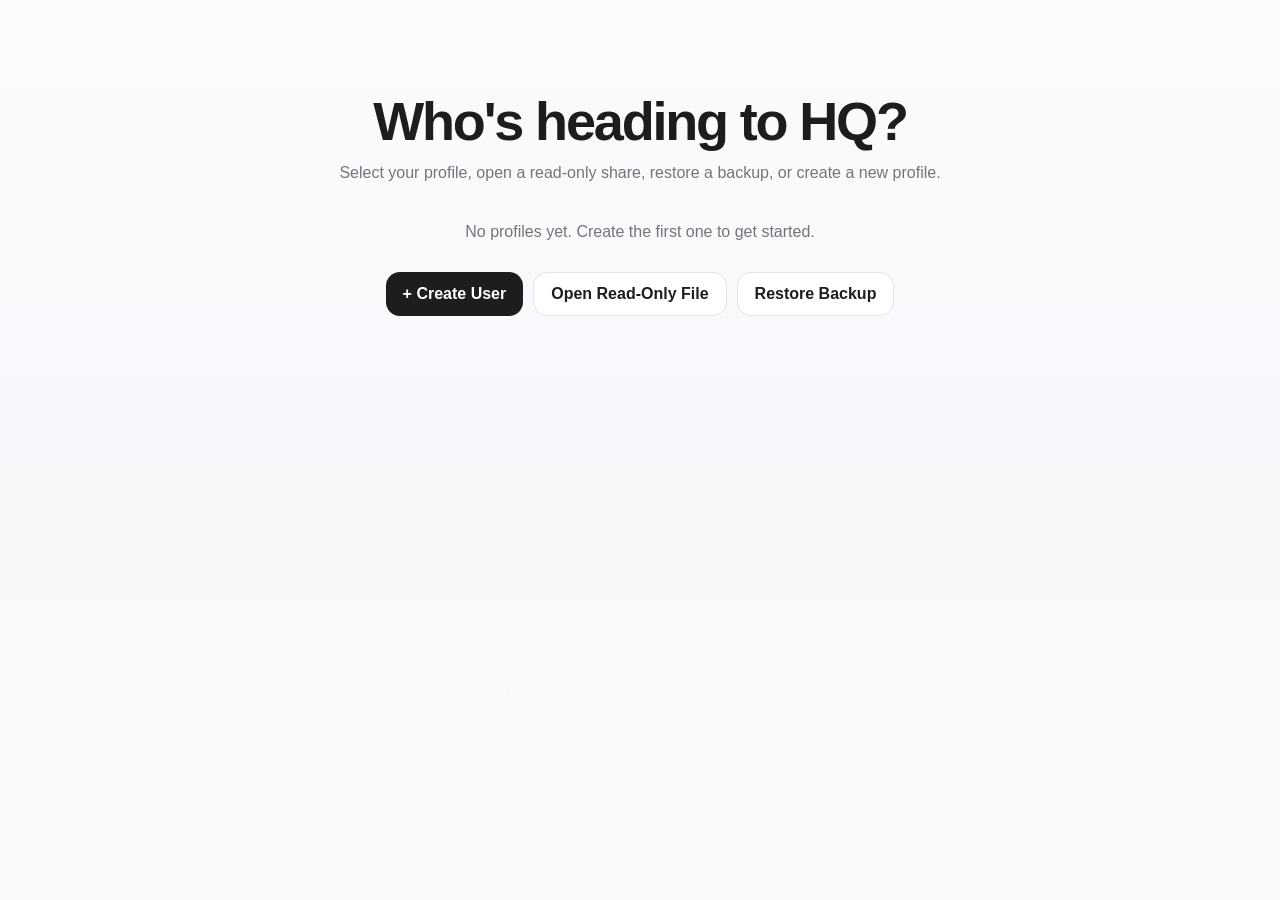
==== commit a9cb680e: "Add files via upload Add development tracker and reset Teacher HQ baseline" ====
--- a/index.html
+++ b/index.html
@@ -4,10 +4,11 @@
   <meta charset="UTF-8" />
   <meta name="viewport" content="width=device-width, initial-scale=1.0" />
   <title>Teacher HQ</title>
-  <link rel="stylesheet" href="styles.css?v=17" />
-  <link rel="stylesheet" href="lesson-planner.css?v=17" />
-  <link rel="stylesheet" href="mega-features.css?v=17" />
-  <link rel="stylesheet" href="main-page-redesign.css?v=17" />
+  <link rel="stylesheet" href="styles.css?v=18" />
+  <link rel="stylesheet" href="lesson-planner.css?v=18" />
+  <link rel="stylesheet" href="mega-features.css?v=18" />
+  <link rel="stylesheet" href="main-page-redesign.css?v=18" />
+  <link rel="stylesheet" href="development-tracker.css?v=18" />
 </head>
 <body>
 
@@ -538,20 +539,21 @@
     </div>
   </dialog>
 
-  <script src="curriculum-data.js?v=17"></script>
-  <script src="fine-arts-data.js?v=17"></script>
-  <script src="social-studies-data.js?v=17"></script>
-  <script src="career-curriculum-data.js?v=17"></script>
-  <script src="progressions-data.js?v=17"></script>
-  <script src="data-registry.js?v=17"></script>
-  <script src="bloom-data.js?v=17"></script>
-  <script src="app.js?v=17"></script>
-  <script src="lesson-planner.js?v=17"></script>
-  <script src="classes.js?v=17"></script>
-  <script src="calendar-tools.js?v=17"></script>
-  <script src="curriculum-browser.js?v=17"></script>
-  <script src="trash.js?v=17"></script>
-  <script src="mega-features.js?v=17"></script>
-  <script src="main-page-redesign.js?v=17"></script>
+  <script src="curriculum-data.js?v=18"></script>
+  <script src="fine-arts-data.js?v=18"></script>
+  <script src="social-studies-data.js?v=18"></script>
+  <script src="career-curriculum-data.js?v=18"></script>
+  <script src="progressions-data.js?v=18"></script>
+  <script src="data-registry.js?v=18"></script>
+  <script src="bloom-data.js?v=18"></script>
+  <script src="app.js?v=18"></script>
+  <script src="lesson-planner.js?v=18"></script>
+  <script src="classes.js?v=18"></script>
+  <script src="calendar-tools.js?v=18"></script>
+  <script src="curriculum-browser.js?v=18"></script>
+  <script src="trash.js?v=18"></script>
+  <script src="mega-features.js?v=18"></script>
+  <script src="main-page-redesign.js?v=18"></script>
+  <script src="development-tracker.js?v=18"></script>
 </body>
 </html>
--- a/development-tracker.css
+++ b/development-tracker.css
@@ -0,0 +1,16 @@
+/* Teacher HQ — Development Tracker (isolated development-only UI) */
+.devtracker-open-button{position:fixed;right:18px;bottom:18px;z-index:2147482000;display:flex;align-items:center;gap:8px;min-height:44px;padding:9px 12px;border:1px solid rgba(29,29,31,.15);border-radius:15px;background:rgba(29,29,31,.94);color:#fff;box-shadow:0 10px 30px rgba(0,0,0,.18);font:inherit;cursor:pointer;backdrop-filter:blur(16px)}
+.devtracker-open-button strong{font-size:12px}.devtracker-open-button>span{font-size:16px}.devtracker-open-button em{display:grid;place-items:center;min-width:20px;height:20px;padding:0 5px;border-radius:999px;background:#fff;color:#1d1d1f;font-size:10px;font-style:normal;font-weight:850}.devtracker-open-button em.hidden{display:none}
+.devtracker-dialog{width:min(1180px,96vw);max-width:none;max-height:92vh;padding:0;border:0;border-radius:26px;background:#f5f5f7;color:#1d1d1f;box-shadow:0 30px 90px rgba(0,0,0,.28);overflow:hidden}.devtracker-dialog::backdrop{background:rgba(20,20,24,.46);backdrop-filter:blur(6px)}
+.devtracker-shell{max-height:92vh;overflow:auto}.devtracker-header{position:sticky;top:0;z-index:3;display:flex;justify-content:space-between;align-items:flex-start;gap:20px;padding:23px 26px 18px;background:rgba(255,255,255,.94);border-bottom:1px solid rgba(29,29,31,.09);backdrop-filter:blur(20px)}.devtracker-header h2{margin:2px 0 4px;font-size:28px;letter-spacing:-.03em}.devtracker-header p:last-child{margin:0;color:#6e6e73;font-size:12px}.devtracker-kicker{margin:0;color:#777;font-size:9px;font-weight:850;text-transform:uppercase;letter-spacing:.1em}.devtracker-close{width:40px;height:40px;border:0;border-radius:13px;background:#efeff2;color:#333;font-size:24px;cursor:pointer}
+.devtracker-privacy-note{margin:16px 22px 0;padding:11px 13px;border:1px solid #e5d9ae;border-radius:13px;background:#fff9e9;color:#665827;font-size:11px;line-height:1.45}.devtracker-tabs{display:flex;gap:6px;margin:14px 22px 0;padding:5px;border-radius:14px;background:#e9e9ed;overflow:auto}.devtracker-tabs button{flex:1;min-width:max-content;border:0;border-radius:10px;padding:9px 12px;background:transparent;color:#666;font:inherit;font-size:11px;font-weight:800;cursor:pointer}.devtracker-tabs button.active{background:#fff;color:#1d1d1f;box-shadow:0 2px 8px rgba(0,0,0,.07)}.devtracker-tab-panel{padding:18px 22px 30px}.devtracker-tab-panel.hidden{display:none!important}
+.devtracker-summary-row{display:grid;grid-template-columns:repeat(4,minmax(0,1fr));gap:9px;margin-bottom:14px}.devtracker-summary-card{padding:13px 14px;border:1px solid rgba(29,29,31,.08);border-radius:15px;background:#fff}.devtracker-summary-card strong,.devtracker-summary-card span{display:block}.devtracker-summary-card strong{font-size:22px;letter-spacing:-.03em}.devtracker-summary-card span{margin-top:2px;color:#74747a;font-size:10px}.devtracker-summary-card.danger{box-shadow:inset 4px 0 0 #d84a4f}.devtracker-summary-card.warning{box-shadow:inset 4px 0 0 #dda82c}.devtracker-summary-card.good{box-shadow:inset 4px 0 0 #47a870}
+.devtracker-issue-form,.devtracker-decision-form,.devtracker-handoff-card{padding:19px;border:1px solid rgba(29,29,31,.09);border-radius:20px;background:#fff;box-shadow:0 8px 24px rgba(20,20,30,.035)}.devtracker-form-heading,.devtracker-list-heading{display:flex;justify-content:space-between;align-items:flex-start;gap:14px;margin-bottom:14px}.devtracker-form-heading h3,.devtracker-list-heading h3,.devtracker-handoff-card h3{margin:2px 0 0;font-size:20px;letter-spacing:-.02em}.devtracker-form-grid{display:grid;grid-template-columns:repeat(4,minmax(0,1fr));gap:9px}.devtracker-form-grid.decision-grid{grid-template-columns:1fr 1fr}.devtracker-form-grid label,.devtracker-field{display:grid;gap:5px}.devtracker-form-grid label>span,.devtracker-field>span{color:#67676d;font-size:10px;font-weight:800}.devtracker-dialog input,.devtracker-dialog select,.devtracker-dialog textarea{width:100%;min-height:40px;border:1px solid #dcdce2;border-radius:11px;background:#fff;color:#1d1d1f;padding:9px 10px;font:inherit;font-size:12px;outline:none;box-sizing:border-box}.devtracker-dialog textarea{resize:vertical;line-height:1.45}.devtracker-dialog input:focus,.devtracker-dialog select:focus,.devtracker-dialog textarea:focus{border-color:#8b78cb;box-shadow:0 0 0 3px rgba(118,89,200,.11)}.devtracker-main-field{margin-top:12px}.devtracker-field{margin-top:10px}.devtracker-field small,.devtracker-solution-details small{font-weight:500;color:#929298}
+.devtracker-solution-details{margin-top:10px;padding:10px 11px;border:1px solid #ececf0;border-radius:12px;background:#fafafc}.devtracker-solution-details summary{cursor:pointer;font-size:10px;font-weight:800;color:#666}.devtracker-solution-details textarea{margin-top:9px}.devtracker-context-card{display:flex;justify-content:space-between;align-items:center;gap:14px;margin-top:12px;padding:12px;border:1px dashed #cfcfd7;border-radius:14px;background:#f8f8fa}.devtracker-context-card>div{min-width:0}.devtracker-context-card span,.devtracker-context-card strong,.devtracker-context-card small{display:block}.devtracker-context-card span{color:#85858b;font-size:9px;font-weight:800;text-transform:uppercase;letter-spacing:.06em}.devtracker-context-card strong{margin:3px 0;font-size:11px;white-space:nowrap;overflow:hidden;text-overflow:ellipsis}.devtracker-context-card small{color:#85858b;font-size:9px}.devtracker-form-actions{display:flex;flex-wrap:wrap;gap:8px;margin-top:14px}.devtracker-primary,.devtracker-secondary,.devtracker-danger,.devtracker-text-button{min-height:38px;border-radius:11px;padding:8px 11px;font:inherit;font-size:11px;font-weight:800;cursor:pointer}.devtracker-primary{border:1px solid #1d1d1f;background:#1d1d1f;color:#fff}.devtracker-secondary{border:1px solid #d9d9df;background:#f6f6f8;color:#333}.devtracker-danger{border:1px solid #ecc4c6;background:#fff1f1;color:#9c3035}.devtracker-text-button{border:0;background:transparent;color:#6551a4;padding:5px 7px}
+.devtracker-list-section{margin-top:18px}.devtracker-list-heading{align-items:end}.devtracker-list-heading>span{color:#7b7b82;font-size:10px}.devtracker-filters{display:grid;grid-template-columns:2fr repeat(3,1fr);gap:7px;margin-bottom:10px}.devtracker-issue-list,.devtracker-decision-list{display:grid;gap:9px}.devtracker-issue-card,.devtracker-decision-card{padding:14px;border:1px solid rgba(29,29,31,.09);border-radius:16px;background:#fff}.devtracker-issue-card.blocker-yes{box-shadow:inset 4px 0 0 #d84a4f}.devtracker-issue-card.blocker-maybe{box-shadow:inset 4px 0 0 #dda82c}.devtracker-issue-card.blocker-no{box-shadow:inset 4px 0 0 #a8a8ae}.devtracker-issue-card.status-done{opacity:.66}.devtracker-issue-card header,.devtracker-decision-card header,.devtracker-issue-card footer{display:flex;justify-content:space-between;align-items:center;gap:10px}.devtracker-issue-card header>div:first-child{display:flex;align-items:center;gap:8px}.devtracker-id{display:inline-flex;padding:4px 6px;border-radius:7px;background:#ededf0;color:#57575c;font-size:9px;font-weight:900;letter-spacing:.04em}.devtracker-chip-row{display:flex;flex-wrap:wrap;justify-content:flex-end;gap:5px}.devtracker-chip-row span{padding:4px 6px;border-radius:999px;background:#f3f3f5;color:#666;font-size:8px;font-weight:750}.devtracker-issue-card>p,.devtracker-decision-card>p{margin:10px 0 8px;font-size:12px;line-height:1.5;white-space:pre-wrap}.devtracker-issue-card>small{display:block;color:#8a8a90;font-size:9px}.devtracker-issue-card footer{margin-top:10px;padding-top:9px;border-top:1px solid #efeff2}.devtracker-issue-card footer select{width:auto;min-width:130px;min-height:34px;padding:6px 8px;font-size:10px}.devtracker-expected{margin:8px 0;padding:8px 9px;border-radius:10px;background:#f6f4ff;color:#554879;font-size:10px;white-space:pre-wrap}.devtracker-expected span{display:block;margin-bottom:2px;color:#8877b8;font-size:8px;font-weight:850;text-transform:uppercase}.devtracker-empty{display:grid;gap:3px;padding:24px;border:1px dashed #d7d7dd;border-radius:16px;text-align:center;color:#777}.devtracker-empty strong{color:#444}.devtracker-empty span{font-size:10px}.devtracker-decision-card header>div{display:flex;align-items:center;gap:8px}.devtracker-decision-card header>span{color:#85858b;font-size:9px}.devtracker-decision-card.superseded{opacity:.55}.devtracker-decision-card .devtracker-text-button{margin-left:auto;display:block}
+.devtracker-handoff-card{margin-bottom:12px}.devtracker-handoff-card>p:not(.devtracker-kicker){color:#6f6f75;font-size:11px;line-height:1.5}.devtracker-handoff-stats{display:flex;flex-wrap:wrap;gap:8px;margin-top:12px}.devtracker-handoff-stats span{padding:8px 10px;border-radius:11px;background:#f4f4f6;color:#666;font-size:10px}.devtracker-handoff-stats strong{color:#222}.devtracker-import-row{display:grid;grid-template-columns:180px 1fr;gap:8px;margin:12px 0}.devtracker-import-status{min-height:16px;color:#5e765f!important}.devtracker-handoff-card.danger-zone{border-color:#edd4d5;background:#fffafa}
+.devtracker-point-banner{position:fixed;top:12px;left:50%;transform:translateX(-50%);z-index:2147483646;display:flex;align-items:center;gap:12px;max-width:min(680px,calc(100vw - 24px));padding:10px 13px;border-radius:14px;background:#1d1d1f;color:#fff;box-shadow:0 12px 35px rgba(0,0,0,.28);font-family:-apple-system,BlinkMacSystemFont,"Segoe UI",sans-serif}.devtracker-point-banner strong,.devtracker-point-banner span{display:block}.devtracker-point-banner strong{font-size:11px}.devtracker-point-banner span{color:#d1d1d6;font-size:10px}.devtracker-point-target{outline:3px solid #8c6cff!important;outline-offset:3px!important;cursor:crosshair!important}.devtracker-pointing *{cursor:crosshair!important}
+@media(max-width:850px){.devtracker-summary-row{grid-template-columns:1fr 1fr}.devtracker-form-grid,.devtracker-filters{grid-template-columns:1fr 1fr}.devtracker-context-card{align-items:flex-start;flex-direction:column}.devtracker-context-card .devtracker-secondary{width:100%}}
+@media(max-width:560px){.devtracker-open-button{right:10px;bottom:10px}.devtracker-open-button strong{display:none}.devtracker-dialog{width:100%;max-height:96vh;border-radius:20px}.devtracker-shell{max-height:96vh}.devtracker-header{padding:17px}.devtracker-tab-panel{padding:14px}.devtracker-privacy-note,.devtracker-tabs{margin-left:14px;margin-right:14px}.devtracker-summary-row,.devtracker-form-grid,.devtracker-form-grid.decision-grid,.devtracker-filters,.devtracker-import-row{grid-template-columns:1fr}.devtracker-issue-card header,.devtracker-decision-card header{align-items:flex-start;flex-direction:column}.devtracker-chip-row{justify-content:flex-start}.devtracker-issue-card footer{align-items:stretch}.devtracker-issue-card footer select{flex:1}.devtracker-point-banner{align-items:flex-start;flex-direction:column;gap:2px}}
+@media print{.devtracker-open-button,.devtracker-dialog,.devtracker-point-banner{display:none!important}}
+.devtracker-nav-button{position:relative}.devtracker-nav-button em{display:grid;place-items:center;min-width:18px;height:18px;margin-left:auto;padding:0 5px;border-radius:999px;background:#1d1d1f;color:#fff;font-size:9px;font-style:normal;font-weight:850}.devtracker-nav-button em.hidden{display:none}
